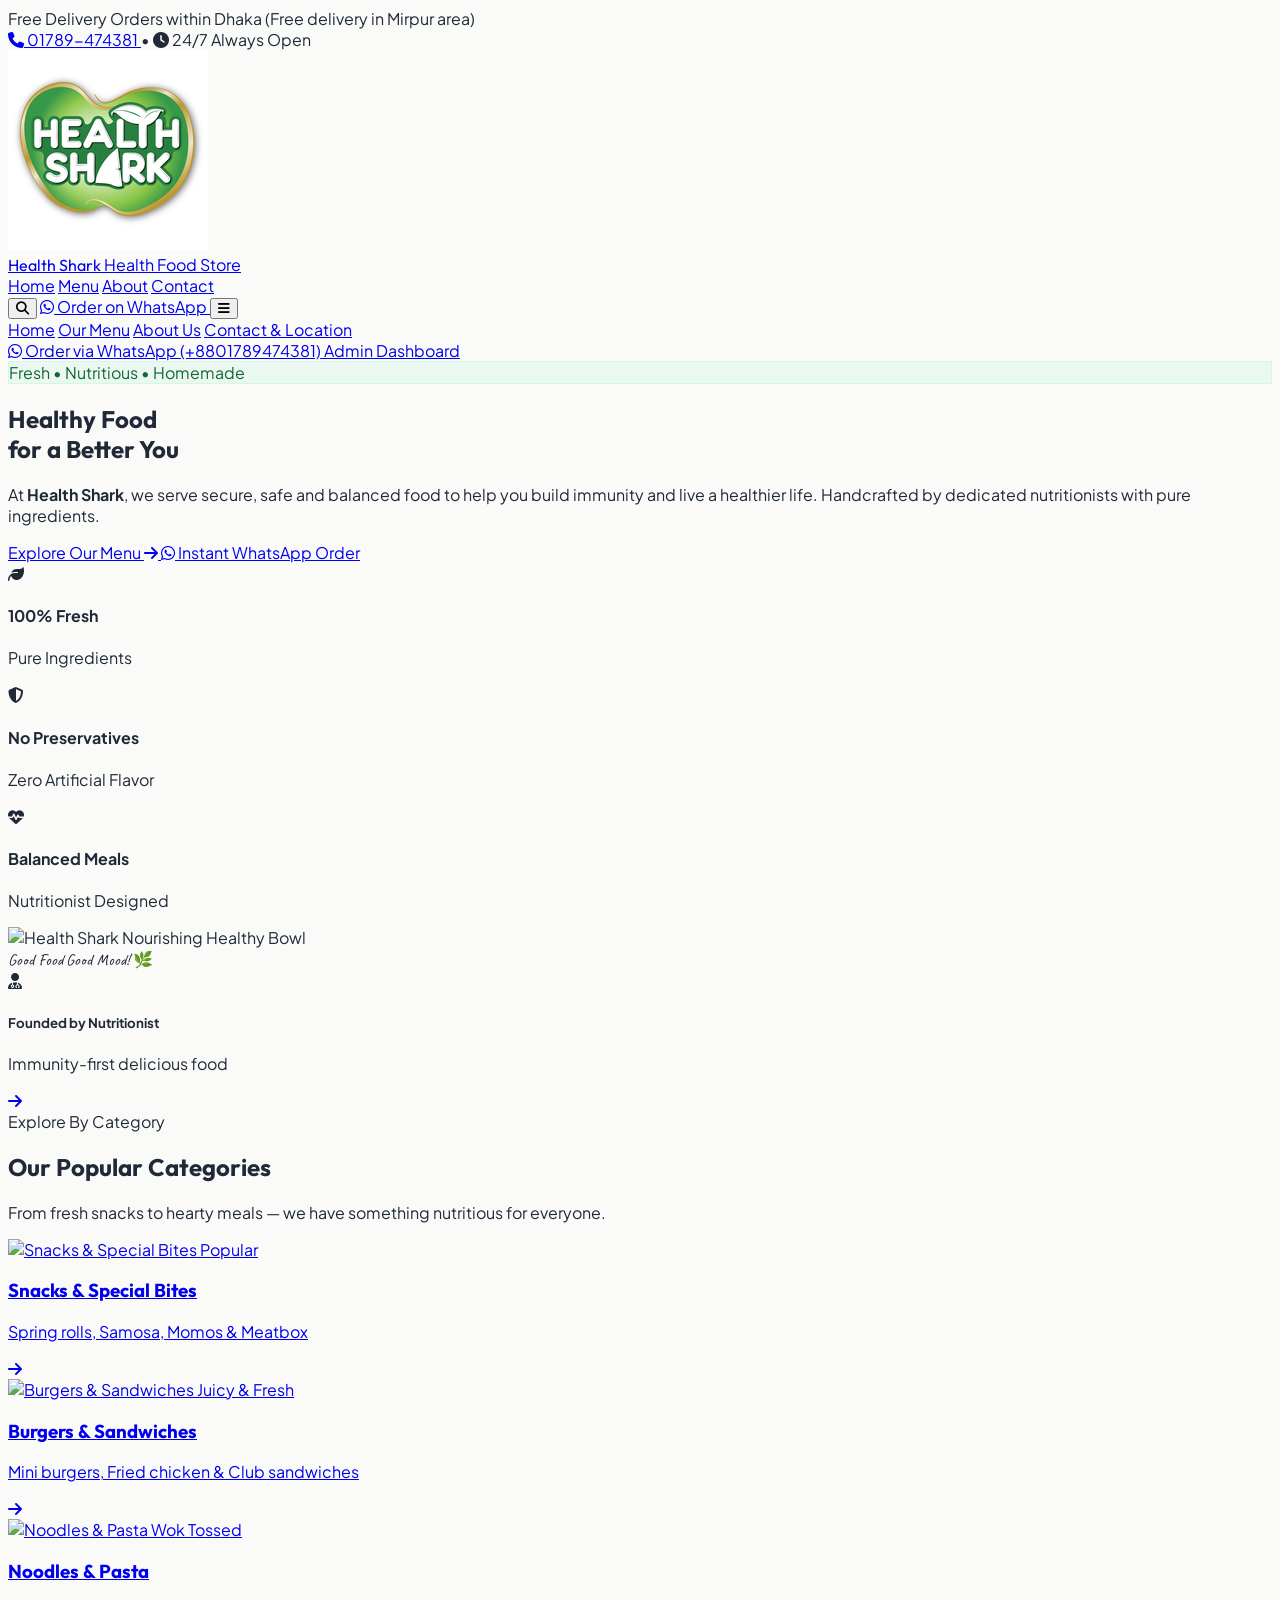
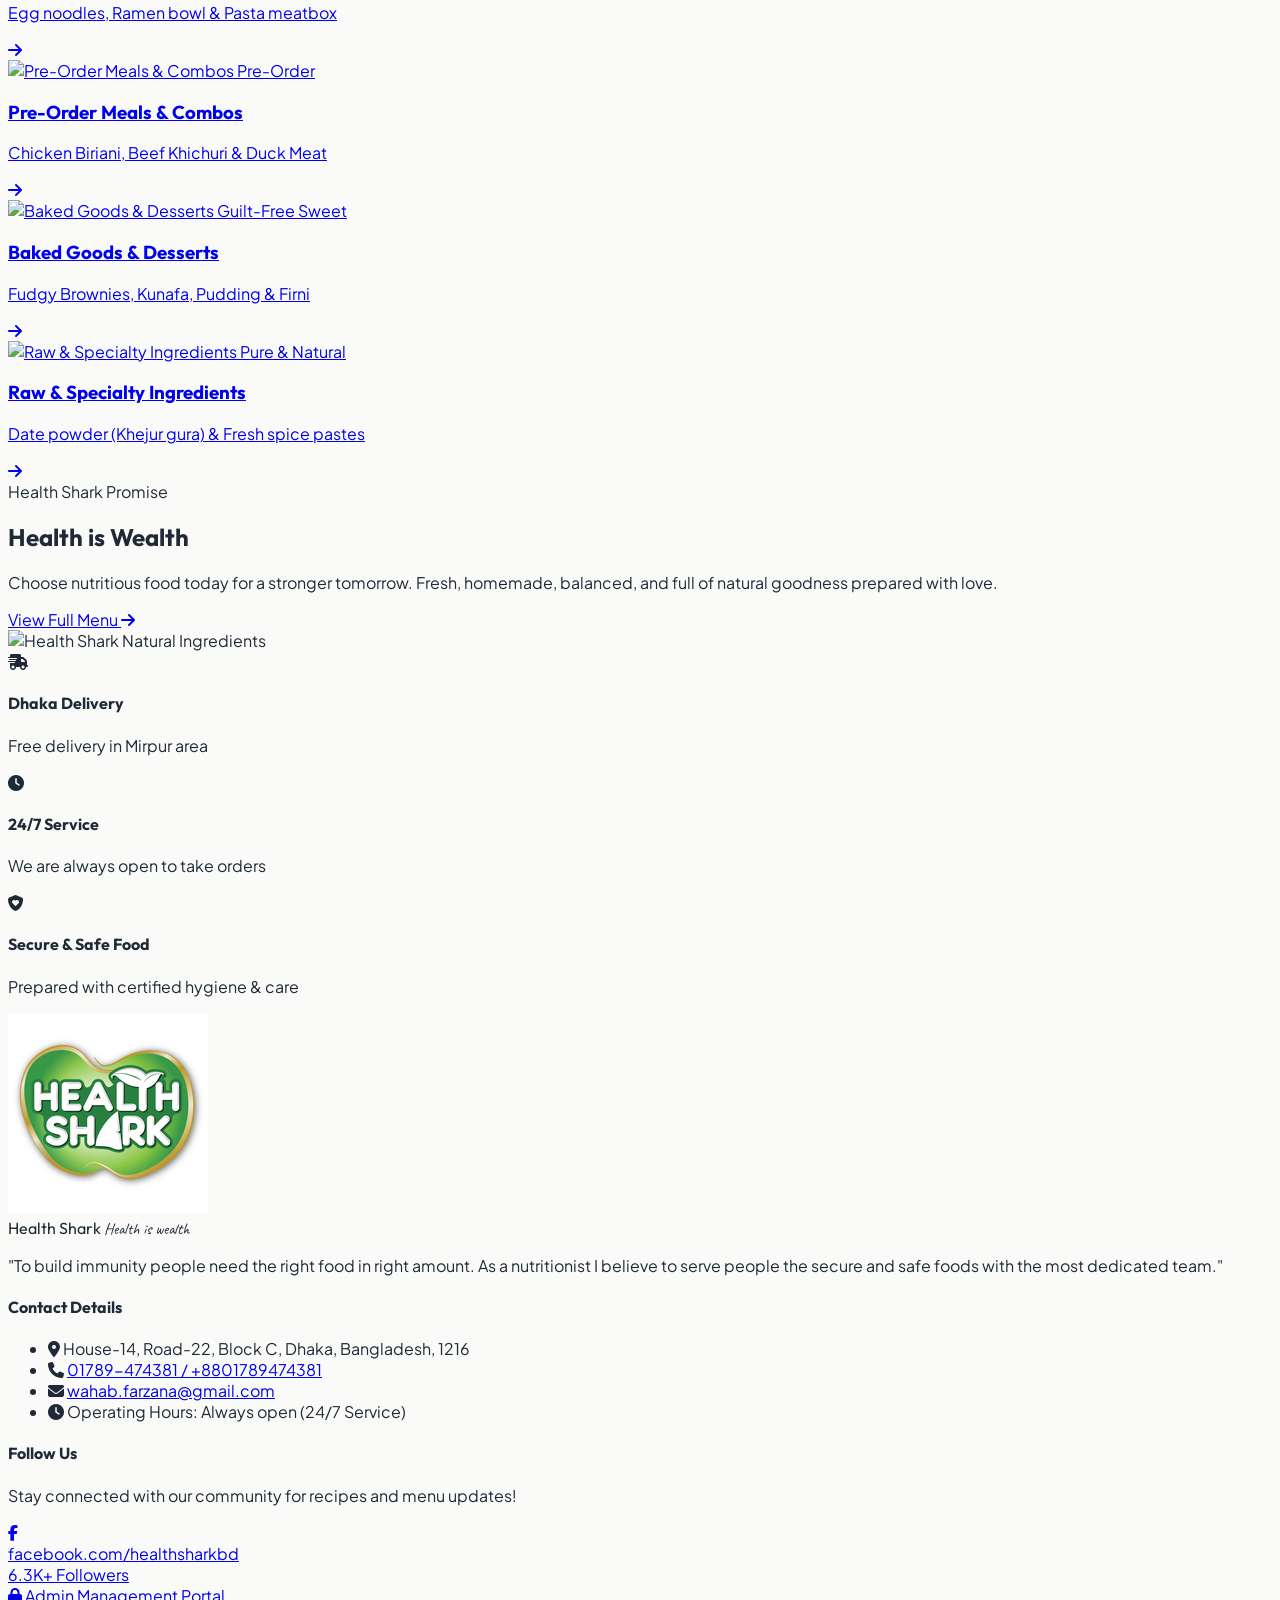
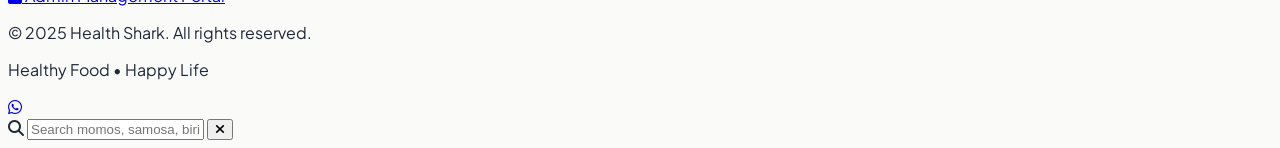
==== index.html @ 81b5ce0b "feat: complete Health Shark web application matching UI mockup and business rules - Home Page (index" ====
<!DOCTYPE html>
<html lang="en">
<head>
  <meta charset="UTF-8" />
  <meta name="viewport" content="width=device-width, initial-scale=1.0" />
  <title>Health Shark - Healthy Food for a Better You | Dhaka, Bangladesh</title>
  <meta name="description" content="Health Shark: Fresh, safe and balanced food in Dhaka, founded by a nutritionist. Homemade meals, healthy snacks, desserts and pre-orders with free delivery in Mirpur." />
  <link rel="icon" type="image/x-icon" href="favicon.ico" />
  
  <!-- Tailwind CSS CDN -->
  <script src="https://cdn.tailwindcss.com"></script>
  <script>
    tailwind.config = {
      theme: {
        extend: {
          colors: {
            brand: {
              50: '#f0fdf4',
              100: '#dcfce7',
              200: '#bbf7d0',
              300: '#86efac',
              400: '#4ade80',
              500: '#22c55e',
              600: '#16a34a',
              700: '#15803d',
              800: '#166534',
              900: '#14532d',
              950: '#0c361e',
            }
          },
          fontFamily: {
            sans: ['"Plus Jakarta Sans"', 'sans-serif'],
            heading: ['"Outfit"', 'sans-serif'],
            handwriting: ['"Caveat"', 'cursive'],
          }
        }
      }
    }
  </script>

  <!-- Font Awesome 6 Icons -->
  <link rel="stylesheet" href="https://cdnjs.cloudflare.com/ajax/libs/font-awesome/6.5.1/css/all.min.css" />
  <!-- Custom Stylesheet -->
  <link rel="stylesheet" href="assets/css/style.css" />
</head>
<body class="bg-[#fafbf9] text-gray-800 antialiased flex flex-col min-h-screen">

  <!-- ==================== TOP ANNOUNCEMENT BAR ==================== -->
  <div class="bg-brand-900 text-brand-100 text-xs py-2 px-4 text-center font-medium">
    <div class="max-w-7xl mx-auto flex items-center justify-between flex-wrap gap-2">
      <div class="flex items-center gap-2 mx-auto sm:mx-0">
        <span class="bg-brand-700 text-white text-[10px] font-bold px-2 py-0.5 rounded-full uppercase tracking-wider">Free Delivery</span>
        <span>Orders within Dhaka (Free delivery in Mirpur area)</span>
      </div>
      <div class="hidden sm:flex items-center gap-4 text-brand-200">
        <a href="tel:+8801789474381" class="hover:text-white transition-colors flex items-center gap-1.5">
          <i class="fa-solid fa-phone text-[11px]"></i> 01789-474381
        </a>
        <span>•</span>
        <span class="flex items-center gap-1.5"><i class="fa-solid fa-clock text-[11px]"></i> 24/7 Always Open</span>
      </div>
    </div>
  </div>

  <!-- ==================== MAIN NAVBAR ==================== -->
  <header class="sticky top-0 z-40 bg-white/95 backdrop-blur-md border-b border-gray-100 shadow-sm transition-all">
    <div class="max-w-7xl mx-auto px-4 sm:px-6 lg:px-8">
      <div class="flex items-center justify-between h-20">
        <!-- Logo -->
        <a href="index.html" class="flex items-center gap-3 group">
          <img src="assets/images/logo.png" alt="Health Shark Logo" class="h-12 w-auto object-contain transition-transform group-hover:scale-105" />
          <div class="hidden sm:block">
            <span class="font-heading font-extrabold text-xl text-brand-900 tracking-tight block leading-tight">Health Shark</span>
            <span class="text-[11px] font-semibold text-brand-700 tracking-wide block uppercase">Health Food Store</span>
          </div>
        </a>

        <!-- Desktop Navigation Links -->
        <nav class="hidden md:flex items-center space-x-8 font-semibold text-sm">
          <a href="index.html" class="text-brand-800 border-b-2 border-brand-700 pb-1">Home</a>
          <a href="menu.html" class="text-gray-600 hover:text-brand-800 transition-colors">Menu</a>
          <a href="about.html" class="text-gray-600 hover:text-brand-800 transition-colors">About</a>
          <a href="contact.html" class="text-gray-600 hover:text-brand-800 transition-colors">Contact</a>
        </nav>

        <!-- Right Action Icons & Buttons -->
        <div class="flex items-center space-x-3">
          <!-- Search Button -->
          <button 
            type="button" 
            data-open-search 
            class="p-2.5 rounded-full text-gray-600 hover:text-brand-800 hover:bg-emerald-50 transition-colors"
            title="Search dishes"
          >
            <i class="fa-solid fa-magnifying-glass text-lg"></i>
          </button>

          <!-- WhatsApp Direct Order CTA -->
          <a 
            href="https://wa.me/8801789474381?text=Hello%20Health%20Shark!%20I%20would%20like%20to%20order%20healthy%20food." 
            target="_blank" 
            rel="noopener"
            class="hidden sm:inline-flex items-center gap-2 px-4 py-2.5 rounded-full bg-brand-700 hover:bg-brand-800 text-white text-xs font-bold shadow-md shadow-brand-700/20 active:scale-95 transition-all"
          >
            <i class="fa-brands fa-whatsapp text-sm"></i>
            <span>Order on WhatsApp</span>
          </a>

          <!-- Mobile Menu Hamburger -->
          <button 
            type="button" 
            id="mobile-menu-btn" 
            class="md:hidden p-2 rounded-lg text-gray-700 hover:text-brand-800 hover:bg-gray-100 transition-colors"
            aria-label="Toggle Navigation Menu"
          >
            <i class="fa-solid fa-bars text-xl"></i>
          </button>
        </div>
      </div>
    </div>

    <!-- Mobile Drawer Menu -->
    <div id="mobile-menu" class="hidden md:hidden border-t border-gray-100 bg-white px-4 pt-3 pb-6 space-y-3 shadow-lg">
      <a href="index.html" class="block py-2 text-brand-800 font-bold border-l-4 border-brand-700 pl-3">Home</a>
      <a href="menu.html" class="block py-2 text-gray-600 font-medium hover:text-brand-800 pl-3">Our Menu</a>
      <a href="about.html" class="block py-2 text-gray-600 font-medium hover:text-brand-800 pl-3">About Us</a>
      <a href="contact.html" class="block py-2 text-gray-600 font-medium hover:text-brand-800 pl-3">Contact & Location</a>
      <div class="pt-3 border-t border-gray-100 flex flex-col gap-2">
        <a 
          href="https://wa.me/8801789474381" 
          target="_blank" 
          rel="noopener" 
          class="w-full text-center py-2.5 bg-brand-700 text-white rounded-xl font-bold text-sm flex items-center justify-center gap-2"
        >
          <i class="fa-brands fa-whatsapp text-base"></i> Order via WhatsApp (+8801789474381)
        </a>
        <a href="admin.html" class="w-full text-center py-2 text-gray-500 hover:text-gray-800 text-xs">Admin Dashboard</a>
      </div>
    </div>
  </header>

  <!-- ==================== HERO SECTION ==================== -->
  <section class="relative overflow-hidden pt-8 pb-16 lg:pt-16 lg:pb-24 bg-gradient-to-b from-brand-50/50 via-white to-[#fafbf9]">
    <div class="max-w-7xl mx-auto px-4 sm:px-6 lg:px-8">
      <div class="grid grid-cols-1 lg:grid-cols-12 gap-12 items-center">
        
        <!-- Left Hero Content -->
        <div class="lg:col-span-7 space-y-6 text-center lg:text-left">
          <!-- Tag Pill -->
          <div class="inline-flex items-center gap-2 px-3.5 py-1.5 rounded-full hero-pill text-xs font-bold tracking-wide">
            <span>Fresh</span>
            <span>•</span>
            <span>Nutritious</span>
            <span>•</span>
            <span>Homemade</span>
          </div>

          <!-- Main Headline -->
          <h1 class="font-heading text-4xl sm:text-5xl lg:text-6xl font-extrabold text-brand-950 tracking-tight leading-[1.15]">
            Healthy Food <br class="hidden sm:inline" />
            <span class="text-brand-700">for a Better You</span>
          </h1>

          <!-- Subtitle / Vision -->
          <p class="text-base sm:text-lg text-gray-600 max-w-xl mx-auto lg:mx-0 leading-relaxed font-normal">
            At <strong class="text-brand-900 font-semibold">Health Shark</strong>, we serve secure, safe and balanced food to help you build immunity and live a healthier life. Handcrafted by dedicated nutritionists with pure ingredients.
          </p>

          <!-- CTA Buttons -->
          <div class="flex flex-col sm:flex-row items-center justify-center lg:justify-start gap-4 pt-2">
            <a 
              href="menu.html" 
              class="w-full sm:w-auto inline-flex items-center justify-center gap-2.5 px-8 py-4 rounded-full bg-brand-800 hover:bg-brand-900 active:scale-95 text-white font-bold text-base shadow-lg shadow-brand-900/25 transition-all duration-200"
            >
              <span>Explore Our Menu</span>
              <i class="fa-solid fa-arrow-right text-sm"></i>
            </a>

            <a 
              href="https://wa.me/8801789474381?text=Hello%20Health%20Shark!%20I%20would%20like%20to%20place%20an%20order." 
              target="_blank"
              rel="noopener"
              class="w-full sm:w-auto inline-flex items-center justify-center gap-2 px-6 py-4 rounded-full bg-white hover:bg-emerald-50 text-brand-800 font-bold text-base border border-brand-200 shadow-sm transition-all"
            >
              <i class="fa-brands fa-whatsapp text-emerald-600 text-lg"></i>
              <span>Instant WhatsApp Order</span>
            </a>
          </div>

          <!-- Trust Feature Badges (3 items) -->
          <div class="pt-6 grid grid-cols-1 sm:grid-cols-3 gap-4 border-t border-gray-100 text-left">
            <div class="flex items-center gap-3 p-3 rounded-xl bg-white/80 border border-gray-100 shadow-sm">
              <div class="w-10 h-10 rounded-full bg-emerald-100 text-brand-700 flex items-center justify-center shrink-0">
                <i class="fa-solid fa-leaf text-base"></i>
              </div>
              <div>
                <h4 class="font-bold text-xs text-gray-900">100% Fresh</h4>
                <p class="text-[11px] text-gray-500">Pure Ingredients</p>
              </div>
            </div>

            <div class="flex items-center gap-3 p-3 rounded-xl bg-white/80 border border-gray-100 shadow-sm">
              <div class="w-10 h-10 rounded-full bg-emerald-100 text-brand-700 flex items-center justify-center shrink-0">
                <i class="fa-solid fa-shield-halved text-base"></i>
              </div>
              <div>
                <h4 class="font-bold text-xs text-gray-900">No Preservatives</h4>
                <p class="text-[11px] text-gray-500">Zero Artificial Flavor</p>
              </div>
            </div>

            <div class="flex items-center gap-3 p-3 rounded-xl bg-white/80 border border-gray-100 shadow-sm">
              <div class="w-10 h-10 rounded-full bg-emerald-100 text-brand-700 flex items-center justify-center shrink-0">
                <i class="fa-solid fa-heart-pulse text-base"></i>
              </div>
              <div>
                <h4 class="font-bold text-xs text-gray-900">Balanced Meals</h4>
                <p class="text-[11px] text-gray-500">Nutritionist Designed</p>
              </div>
            </div>
          </div>
        </div>

        <!-- Right Hero Visual Showcase -->
        <div class="lg:col-span-5 relative flex justify-center">
          <div class="relative w-full max-w-md lg:max-w-none">
            <!-- Decorative Back Glow -->
            <div class="absolute -inset-4 bg-gradient-to-tr from-brand-200/50 to-emerald-300/30 rounded-full blur-2xl -z-10 transform scale-90"></div>

            <!-- Big Bowl Photo -->
            <div class="relative rounded-3xl overflow-hidden shadow-2xl border-4 border-white">
              <img 
                src="https://images.unsplash.com/photo-1546069901-ba9599a7e63c?auto=format&fit=crop&w=900&q=85" 
                alt="Health Shark Nourishing Healthy Bowl" 
                class="w-full h-[420px] object-cover hover:scale-105 transition-transform duration-700"
              />

              <!-- Handwritten Overlay Note matching Mockup -->
              <div class="absolute top-5 right-5 bg-white/95 backdrop-blur-md px-4 py-2 rounded-2xl shadow-lg border border-emerald-100 rotate-3">
                <span class="font-handwriting text-2xl text-emerald-800 font-bold block leading-tight">Good Food</span>
                <span class="font-handwriting text-2xl text-brand-600 font-bold block leading-tight -mt-1">Good Mood! 🌿</span>
              </div>

              <!-- Floating Bottom Badge -->
              <div class="absolute bottom-5 left-5 right-5 bg-brand-950/85 backdrop-blur-md p-4 rounded-2xl text-white shadow-xl flex items-center justify-between">
                <div class="flex items-center gap-3">
                  <div class="w-10 h-10 rounded-xl bg-brand-700 flex items-center justify-center text-white">
                    <i class="fa-solid fa-user-doctor text-lg"></i>
                  </div>
                  <div>
                    <h5 class="font-bold text-sm leading-snug">Founded by Nutritionist</h5>
                    <p class="text-xs text-brand-200">Immunity-first delicious food</p>
                  </div>
                </div>
                <a href="about.html" class="p-2 text-brand-200 hover:text-white transition-colors" title="Read story">
                  <i class="fa-solid fa-arrow-right"></i>
                </a>
              </div>
            </div>
          </div>
        </div>

      </div>
    </div>
  </section>

  <!-- ==================== POPULAR CATEGORIES ==================== -->
  <section class="py-16 bg-white border-y border-gray-100">
    <div class="max-w-7xl mx-auto px-4 sm:px-6 lg:px-8">
      
      <!-- Section Header -->
      <div class="text-center max-w-2xl mx-auto mb-12">
        <span class="text-xs font-bold uppercase tracking-wider text-brand-700 bg-brand-50 px-3 py-1 rounded-full">Explore By Category</span>
        <h2 class="font-heading text-3xl sm:text-4xl font-extrabold text-brand-950 mt-2">Our Popular Categories</h2>
        <p class="text-sm sm:text-base text-gray-500 mt-2">From fresh snacks to hearty meals — we have something nutritious for everyone.</p>
      </div>

      <!-- Categories Grid (6 Cards matching Mockup) -->
      <div class="grid grid-cols-1 sm:grid-cols-2 lg:grid-cols-3 gap-6">
        
        <!-- Card 1: Snacks & Special Bites -->
        <a href="menu.html?cat=snacks" class="hs-card group bg-[#fbfbf9] rounded-2xl p-4 border border-gray-100 flex flex-col justify-between overflow-hidden">
          <div class="h-48 rounded-xl overflow-hidden mb-4 bg-gray-100 relative">
            <img 
              src="https://images.unsplash.com/photo-1544025162-d76694265947?auto=format&fit=crop&w=700&q=80" 
              alt="Snacks & Special Bites" 
              class="w-full h-full object-cover group-hover:scale-105 transition-transform duration-300"
            />
            <span class="absolute top-3 left-3 bg-white/90 backdrop-blur-md px-2.5 py-0.5 rounded-md text-[11px] font-bold text-brand-900 shadow-sm">
              Popular
            </span>
          </div>
          <div class="flex items-center justify-between pt-1">
            <div>
              <h3 class="font-heading font-bold text-base text-gray-900 group-hover:text-brand-700 transition-colors">Snacks & Special Bites</h3>
              <p class="text-xs text-gray-500 mt-0.5">Spring rolls, Samosa, Momos & Meatbox</p>
            </div>
            <div class="w-10 h-10 rounded-full bg-white group-hover:bg-brand-700 text-brand-700 group-hover:text-white border border-gray-200 group-hover:border-transparent flex items-center justify-center shrink-0 transition-colors shadow-sm">
              <i class="fa-solid fa-arrow-right text-xs"></i>
            </div>
          </div>
        </a>

        <!-- Card 2: Burgers & Sandwiches -->
        <a href="menu.html?cat=burgers" class="hs-card group bg-[#fbfbf9] rounded-2xl p-4 border border-gray-100 flex flex-col justify-between overflow-hidden">
          <div class="h-48 rounded-xl overflow-hidden mb-4 bg-gray-100 relative">
            <img 
              src="https://images.unsplash.com/photo-1572802419224-296b0aeee0d9?auto=format&fit=crop&w=700&q=80" 
              alt="Burgers & Sandwiches" 
              class="w-full h-full object-cover group-hover:scale-105 transition-transform duration-300"
            />
            <span class="absolute top-3 left-3 bg-white/90 backdrop-blur-md px-2.5 py-0.5 rounded-md text-[11px] font-bold text-brand-900 shadow-sm">
              Juicy & Fresh
            </span>
          </div>
          <div class="flex items-center justify-between pt-1">
            <div>
              <h3 class="font-heading font-bold text-base text-gray-900 group-hover:text-brand-700 transition-colors">Burgers & Sandwiches</h3>
              <p class="text-xs text-gray-500 mt-0.5">Mini burgers, Fried chicken & Club sandwiches</p>
            </div>
            <div class="w-10 h-10 rounded-full bg-white group-hover:bg-brand-700 text-brand-700 group-hover:text-white border border-gray-200 group-hover:border-transparent flex items-center justify-center shrink-0 transition-colors shadow-sm">
              <i class="fa-solid fa-arrow-right text-xs"></i>
            </div>
          </div>
        </a>

        <!-- Card 3: Noodles & Pasta -->
        <a href="menu.html?cat=noodles" class="hs-card group bg-[#fbfbf9] rounded-2xl p-4 border border-gray-100 flex flex-col justify-between overflow-hidden">
          <div class="h-48 rounded-xl overflow-hidden mb-4 bg-gray-100 relative">
            <img 
              src="https://images.unsplash.com/photo-1585032226651-759b368d7246?auto=format&fit=crop&w=700&q=80" 
              alt="Noodles & Pasta" 
              class="w-full h-full object-cover group-hover:scale-105 transition-transform duration-300"
            />
            <span class="absolute top-3 left-3 bg-white/90 backdrop-blur-md px-2.5 py-0.5 rounded-md text-[11px] font-bold text-brand-900 shadow-sm">
              Wok Tossed
            </span>
          </div>
          <div class="flex items-center justify-between pt-1">
            <div>
              <h3 class="font-heading font-bold text-base text-gray-900 group-hover:text-brand-700 transition-colors">Noodles & Pasta</h3>
              <p class="text-xs text-gray-500 mt-0.5">Egg noodles, Ramen bowl & Pasta meatbox</p>
            </div>
            <div class="w-10 h-10 rounded-full bg-white group-hover:bg-brand-700 text-brand-700 group-hover:text-white border border-gray-200 group-hover:border-transparent flex items-center justify-center shrink-0 transition-colors shadow-sm">
              <i class="fa-solid fa-arrow-right text-xs"></i>
            </div>
          </div>
        </a>

        <!-- Card 4: Pre-Order Meals & Combos -->
        <a href="menu.html?cat=meals" class="hs-card group bg-[#fbfbf9] rounded-2xl p-4 border border-gray-100 flex flex-col justify-between overflow-hidden">
          <div class="h-48 rounded-xl overflow-hidden mb-4 bg-gray-100 relative">
            <img 
              src="https://images.unsplash.com/photo-1563379091339-03b21ab4a4f8?auto=format&fit=crop&w=700&q=80" 
              alt="Pre-Order Meals & Combos" 
              class="w-full h-full object-cover group-hover:scale-105 transition-transform duration-300"
            />
            <span class="absolute top-3 left-3 bg-amber-500 text-white px-2.5 py-0.5 rounded-md text-[11px] font-bold shadow-sm">
              Pre-Order
            </span>
          </div>
          <div class="flex items-center justify-between pt-1">
            <div>
              <h3 class="font-heading font-bold text-base text-gray-900 group-hover:text-brand-700 transition-colors">Pre-Order Meals & Combos</h3>
              <p class="text-xs text-gray-500 mt-0.5">Chicken Biriani, Beef Khichuri & Duck Meat</p>
            </div>
            <div class="w-10 h-10 rounded-full bg-white group-hover:bg-brand-700 text-brand-700 group-hover:text-white border border-gray-200 group-hover:border-transparent flex items-center justify-center shrink-0 transition-colors shadow-sm">
              <i class="fa-solid fa-arrow-right text-xs"></i>
            </div>
          </div>
        </a>

        <!-- Card 5: Baked Goods & Desserts -->
        <a href="menu.html?cat=desserts" class="hs-card group bg-[#fbfbf9] rounded-2xl p-4 border border-gray-100 flex flex-col justify-between overflow-hidden">
          <div class="h-48 rounded-xl overflow-hidden mb-4 bg-gray-100 relative">
            <img 
              src="https://images.unsplash.com/photo-1606313564200-e75d5e30476c?auto=format&fit=crop&w=700&q=80" 
              alt="Baked Goods & Desserts" 
              class="w-full h-full object-cover group-hover:scale-105 transition-transform duration-300"
            />
            <span class="absolute top-3 left-3 bg-white/90 backdrop-blur-md px-2.5 py-0.5 rounded-md text-[11px] font-bold text-brand-900 shadow-sm">
              Guilt-Free Sweet
            </span>
          </div>
          <div class="flex items-center justify-between pt-1">
            <div>
              <h3 class="font-heading font-bold text-base text-gray-900 group-hover:text-brand-700 transition-colors">Baked Goods & Desserts</h3>
              <p class="text-xs text-gray-500 mt-0.5">Fudgy Brownies, Kunafa, Pudding & Firni</p>
            </div>
            <div class="w-10 h-10 rounded-full bg-white group-hover:bg-brand-700 text-brand-700 group-hover:text-white border border-gray-200 group-hover:border-transparent flex items-center justify-center shrink-0 transition-colors shadow-sm">
              <i class="fa-solid fa-arrow-right text-xs"></i>
            </div>
          </div>
        </a>

        <!-- Card 6: Raw & Specialty Ingredients -->
        <a href="menu.html?cat=ingredients" class="hs-card group bg-[#fbfbf9] rounded-2xl p-4 border border-gray-100 flex flex-col justify-between overflow-hidden">
          <div class="h-48 rounded-xl overflow-hidden mb-4 bg-gray-100 relative">
            <img 
              src="https://images.unsplash.com/photo-1559181567-c3190ca9959b?auto=format&fit=crop&w=700&q=80" 
              alt="Raw & Specialty Ingredients" 
              class="w-full h-full object-cover group-hover:scale-105 transition-transform duration-300"
            />
            <span class="absolute top-3 left-3 bg-white/90 backdrop-blur-md px-2.5 py-0.5 rounded-md text-[11px] font-bold text-brand-900 shadow-sm">
              Pure & Natural
            </span>
          </div>
          <div class="flex items-center justify-between pt-1">
            <div>
              <h3 class="font-heading font-bold text-base text-gray-900 group-hover:text-brand-700 transition-colors">Raw & Specialty Ingredients</h3>
              <p class="text-xs text-gray-500 mt-0.5">Date powder (Khejur gura) & Fresh spice pastes</p>
            </div>
            <div class="w-10 h-10 rounded-full bg-white group-hover:bg-brand-700 text-brand-700 group-hover:text-white border border-gray-200 group-hover:border-transparent flex items-center justify-center shrink-0 transition-colors shadow-sm">
              <i class="fa-solid fa-arrow-right text-xs"></i>
            </div>
          </div>
        </a>

      </div>
    </div>
  </section>

  <!-- ==================== FEATURE BANNER: HEALTH IS WEALTH ==================== -->
  <section class="py-12 bg-[#fafbf9]">
    <div class="max-w-7xl mx-auto px-4 sm:px-6 lg:px-8">
      <div class="rounded-3xl bg-brand-900 text-white overflow-hidden shadow-xl relative">
        <div class="grid grid-cols-1 lg:grid-cols-12 items-center">
          
          <!-- Banner Copy -->
          <div class="p-8 sm:p-12 lg:col-span-7 space-y-4">
            <span class="inline-block px-3 py-1 rounded-full bg-brand-800 text-brand-200 text-xs font-bold uppercase tracking-wider">
              Health Shark Promise
            </span>
            <h2 class="font-heading text-3xl sm:text-4xl lg:text-5xl font-extrabold text-white tracking-tight">
              Health is Wealth
            </h2>
            <p class="text-brand-100 text-base sm:text-lg max-w-xl font-light leading-relaxed">
              Choose nutritious food today for a stronger tomorrow. Fresh, homemade, balanced, and full of natural goodness prepared with love.
            </p>
            <div class="pt-2">
              <a 
                href="menu.html" 
                class="inline-flex items-center gap-2.5 px-6 py-3.5 rounded-full bg-white text-brand-900 hover:bg-brand-50 active:scale-95 font-bold text-sm shadow-md transition-all"
              >
                <span>View Full Menu</span>
                <i class="fa-solid fa-arrow-right text-xs"></i>
              </a>
            </div>
          </div>

          <!-- Banner Image (Dates, Spices & Jars) -->
          <div class="lg:col-span-5 h-64 lg:h-full relative min-h-[260px]">
            <img 
              src="https://images.unsplash.com/photo-1596040033229-a9821ebd058d?auto=format&fit=crop&w=800&q=80" 
              alt="Health Shark Natural Ingredients" 
              class="w-full h-full object-cover object-center"
            />
            <div class="absolute inset-0 bg-gradient-to-t lg:bg-gradient-to-r from-brand-900 via-transparent to-transparent"></div>
          </div>

        </div>
      </div>
    </div>
  </section>

  <!-- ==================== TRUST BADGES BAR ==================== -->
  <section class="py-8 bg-white border-y border-gray-100">
    <div class="max-w-7xl mx-auto px-4 sm:px-6 lg:px-8">
      <div class="grid grid-cols-1 md:grid-cols-3 gap-6">
        
        <!-- Trust 1: Dhaka Delivery -->
        <div class="flex items-center gap-4 p-5 rounded-2xl bg-brand-50/50 border border-brand-100/60">
          <div class="w-12 h-12 rounded-xl bg-brand-700 text-white flex items-center justify-center shrink-0 text-xl shadow-sm">
            <i class="fa-solid fa-truck-fast"></i>
          </div>
          <div>
            <h4 class="font-heading font-bold text-gray-900 text-base">Dhaka Delivery</h4>
            <p class="text-xs text-gray-600 mt-0.5">Free delivery in Mirpur area</p>
          </div>
        </div>

        <!-- Trust 2: 24/7 Service -->
        <div class="flex items-center gap-4 p-5 rounded-2xl bg-brand-50/50 border border-brand-100/60">
          <div class="w-12 h-12 rounded-xl bg-brand-700 text-white flex items-center justify-center shrink-0 text-xl shadow-sm">
            <i class="fa-solid fa-clock"></i>
          </div>
          <div>
            <h4 class="font-heading font-bold text-gray-900 text-base">24/7 Service</h4>
            <p class="text-xs text-gray-600 mt-0.5">We are always open to take orders</p>
          </div>
        </div>

        <!-- Trust 3: Secure & Safe Food -->
        <div class="flex items-center gap-4 p-5 rounded-2xl bg-brand-50/50 border border-brand-100/60">
          <div class="w-12 h-12 rounded-xl bg-brand-700 text-white flex items-center justify-center shrink-0 text-xl shadow-sm">
            <i class="fa-solid fa-shield-heart"></i>
          </div>
          <div>
            <h4 class="font-heading font-bold text-gray-900 text-base">Secure & Safe Food</h4>
            <p class="text-xs text-gray-600 mt-0.5">Prepared with certified hygiene & care</p>
          </div>
        </div>

      </div>
    </div>
  </section>

  <!-- ==================== FOOTER ==================== -->
  <footer class="bg-brand-950 text-white mt-auto pt-14 pb-8 border-t border-brand-900">
    <div class="max-w-7xl mx-auto px-4 sm:px-6 lg:px-8">
      
      <!-- Top Footer Grid -->
      <div class="grid grid-cols-1 md:grid-cols-12 gap-10 pb-12 border-b border-brand-900/80">
        
        <!-- Brand & Motto -->
        <div class="md:col-span-4 space-y-3">
          <div class="flex items-center gap-3">
            <img src="assets/images/logo.png" alt="Health Shark Logo" class="h-14 w-auto object-contain brightness-110" />
            <div>
              <span class="font-heading font-extrabold text-2xl text-white block">Health Shark</span>
              <span class="font-handwriting text-xl text-emerald-400 block -mt-1">Health is wealth</span>
            </div>
          </div>
          <p class="text-xs text-brand-200/90 leading-relaxed max-w-sm pt-2">
            "To build immunity people need the right food in right amount. As a nutritionist I believe to serve people the secure and safe foods with the most dedicated team."
          </p>
        </div>

        <!-- Contact Info -->
        <div class="md:col-span-5 space-y-3 text-sm">
          <h4 class="font-heading font-bold text-white text-base tracking-wide">Contact Details</h4>
          <ul class="space-y-2.5 text-xs text-brand-200">
            <li class="flex items-start gap-2.5">
              <i class="fa-solid fa-location-dot text-emerald-400 mt-0.5 text-sm shrink-0"></i>
              <span>House-14, Road-22, Block C, Dhaka, Bangladesh, 1216</span>
            </li>
            <li class="flex items-center gap-2.5">
              <i class="fa-solid fa-phone text-emerald-400 text-sm shrink-0"></i>
              <a href="tel:+8801789474381" class="hover:text-white transition-colors">01789-474381 / +8801789474381</a>
            </li>
            <li class="flex items-center gap-2.5">
              <i class="fa-solid fa-envelope text-emerald-400 text-sm shrink-0"></i>
              <a href="mailto:wahab.farzana@gmail.com" class="hover:text-white transition-colors">wahab.farzana@gmail.com</a>
            </li>
            <li class="flex items-center gap-2.5">
              <i class="fa-solid fa-clock text-emerald-400 text-sm shrink-0"></i>
              <span>Operating Hours: Always open (24/7 Service)</span>
            </li>
          </ul>
        </div>

        <!-- Social Links & Followers -->
        <div class="md:col-span-3 space-y-3">
          <h4 class="font-heading font-bold text-white text-base tracking-wide">Follow Us</h4>
          <p class="text-xs text-brand-200">Stay connected with our community for recipes and menu updates!</p>
          <a 
            href="https://www.facebook.com/healthsharkbd" 
            target="_blank" 
            rel="noopener noreferrer" 
            class="inline-flex items-center gap-3 p-3 rounded-xl bg-brand-900 hover:bg-brand-800 border border-brand-800 text-white transition-all group"
          >
            <div class="w-9 h-9 rounded-lg bg-blue-600 flex items-center justify-center text-white text-lg group-hover:scale-105 transition-transform">
              <i class="fa-brands fa-facebook-f"></i>
            </div>
            <div>
              <div class="text-xs font-bold leading-tight">facebook.com/healthsharkbd</div>
              <div class="text-[11px] text-emerald-300 font-semibold">6.3K+ Followers</div>
            </div>
          </a>

          <div class="pt-2">
            <a href="admin.html" class="inline-flex items-center gap-1.5 text-xs text-brand-300/80 hover:text-white transition-colors">
              <i class="fa-solid fa-lock text-[10px]"></i> Admin Management Portal
            </a>
          </div>
        </div>

      </div>

      <!-- Bottom Copyright Row -->
      <div class="pt-6 flex flex-col sm:flex-row items-center justify-between text-xs text-brand-300/80 gap-3">
        <p>© 2025 Health Shark. All rights reserved.</p>
        <p class="font-medium text-emerald-400">Healthy Food • Happy Life</p>
      </div>

    </div>
  </footer>

  <!-- ==================== FLOATING WHATSAPP BUTTON ==================== -->
  <a 
    href="https://wa.me/8801789474381?text=Hello%20Health%20Shark!%20I%20would%20like%20to%20order%20food." 
    target="_blank" 
    rel="noopener" 
    class="fixed bottom-6 right-6 z-40 w-14 h-14 rounded-full bg-emerald-600 hover:bg-emerald-700 text-white flex items-center justify-center shadow-2xl whatsapp-pulse active:scale-95 transition-transform"
    title="Chat and order on WhatsApp"
  >
    <i class="fa-brands fa-whatsapp text-3xl"></i>
  </a>

  <!-- ==================== GLOBAL SEARCH MODAL ==================== -->
  <div id="search-modal" class="hidden fixed inset-0 z-50 bg-black/60 backdrop-blur-sm items-start justify-center pt-16 px-4">
    <div class="bg-white w-full max-w-xl rounded-2xl shadow-2xl overflow-hidden border border-gray-100 animate-in fade-in zoom-in-95 duration-200">
      
      <!-- Search Input Header -->
      <div class="p-4 border-b border-gray-100 flex items-center gap-3">
        <i class="fa-solid fa-magnifying-glass text-gray-400 text-lg"></i>
        <input 
          type="text" 
          id="global-search-input" 
          placeholder="Search momos, samosa, biriani, brownies, noodles..." 
          class="w-full text-base font-medium text-gray-800 outline-none bg-transparent"
        />
        <button id="search-close-btn" class="p-2 text-gray-400 hover:text-gray-700 rounded-lg">
          <i class="fa-solid fa-xmark text-lg"></i>
        </button>
      </div>

      <!-- Live Search Results Container -->
      <div id="global-search-results" class="p-4 max-h-96 overflow-y-auto">
        <!-- Rendered dynamically -->
      </div>
      
    </div>
  </div>

  <!-- Firebase & App Scripts -->
  <script src="https://www.gstatic.com/firebasejs/10.8.0/firebase-app-compat.js"></script>
  <script src="https://www.gstatic.com/firebasejs/10.8.0/firebase-firestore-compat.js"></script>
  <script src="https://www.gstatic.com/firebasejs/10.8.0/firebase-auth-compat.js"></script>
  <script src="https://www.gstatic.com/firebasejs/10.8.0/firebase-storage-compat.js"></script>

  <script src="assets/js/seed-data.js"></script>
  <script src="assets/js/firebase-config.js"></script>
  <script src="assets/js/db.js"></script>
  <script src="assets/js/main.js"></script>
</body>
</html>
---- assets/css/style.css ----
@import url('https://fonts.googleapis.com/css2?family=Caveat:wght@600;700&family=Outfit:wght@400;500;600;700;800&family=Plus+Jakarta+Sans:ital,wght@0,300;0,400;0,500;0,600;0,700;0,800;1,400&display=swap');

:root {
  --hs-primary: #15803d;
  --hs-primary-dark: #14532d;
  --hs-primary-deep: #0c361e;
  --hs-primary-light: #22c55e;
  --hs-accent: #f59e0b;
  --hs-cream: #fbfbf9;
}

body {
  font-family: 'Plus Jakarta Sans', -apple-system, BlinkMacSystemFont, "Segoe UI", Roboto, sans-serif;
  background-color: #fafbf9;
  color: #1f2937;
  overflow-x: hidden;
  scroll-behavior: smooth;
}

h1, h2, h3, .font-heading {
  font-family: 'Outfit', 'Plus Jakarta Sans', sans-serif;
}

.font-handwriting {
  font-family: 'Caveat', cursive;
}

/* Custom Scrollbar */
::-webkit-scrollbar {
  width: 8px;
  height: 8px;
}
::-webkit-scrollbar-track {
  background: #f1f5f2;
}
::-webkit-scrollbar-thumb {
  background: #a7c4b5;
  border-radius: 4px;
}
::-webkit-scrollbar-thumb:hover {
  background: #15803d;
}

/* Floating WhatsApp Pulse Animation */
@keyframes hsPulseRing {
  0% {
    transform: scale(0.95);
    box-shadow: 0 0 0 0 rgba(34, 197, 94, 0.7);
  }
  70% {
    transform: scale(1);
    box-shadow: 0 0 0 16px rgba(34, 197, 94, 0);
  }
  100% {
    transform: scale(0.95);
    box-shadow: 0 0 0 0 rgba(34, 197, 94, 0);
  }
}

.whatsapp-pulse {
  animation: hsPulseRing 2.2s infinite cubic-bezier(0.4, 0, 0.6, 1);
}

/* Hero Badge Pill */
.hero-pill {
  background: #ebf8f1;
  color: #166534;
  border: 1px solid #d1fae5;
}

/* Card Hover Elevation */
.hs-card {
  transition: all 0.28s cubic-bezier(0.16, 1, 0.3, 1);
}
.hs-card:hover {
  transform: translateY(-4px);
  box-shadow: 0 16px 32px -8px rgba(22, 101, 52, 0.12), 0 4px 12px -2px rgba(0, 0, 0, 0.05);
}

/* Green Glow Shadow */
.shadow-green-soft {
  box-shadow: 0 10px 25px -5px rgba(21, 128, 61, 0.15), 0 8px 10px -6px rgba(21, 128, 61, 0.1);
}

/* Active Filter Pill */
.filter-pill.active {
  background-color: #14532d;
  color: #ffffff;
  box-shadow: 0 4px 12px rgba(20, 83, 45, 0.25);
}

/* Line clamp helpers */
.line-clamp-2 {
  display: -webkit-box;
  -webkit-line-clamp: 2;
  -webkit-box-orient: vertical;
  overflow: hidden;
}
.line-clamp-3 {
  display: -webkit-box;
  -webkit-line-clamp: 3;
  -webkit-box-orient: vertical;
  overflow: hidden;
}

/* Image zoom inside cards */
.img-zoom-container {
  overflow: hidden;
}
.img-zoom-container img {
  transition: transform 0.4s ease;
}
.img-zoom-container:hover img {
  transform: scale(1.06);
}
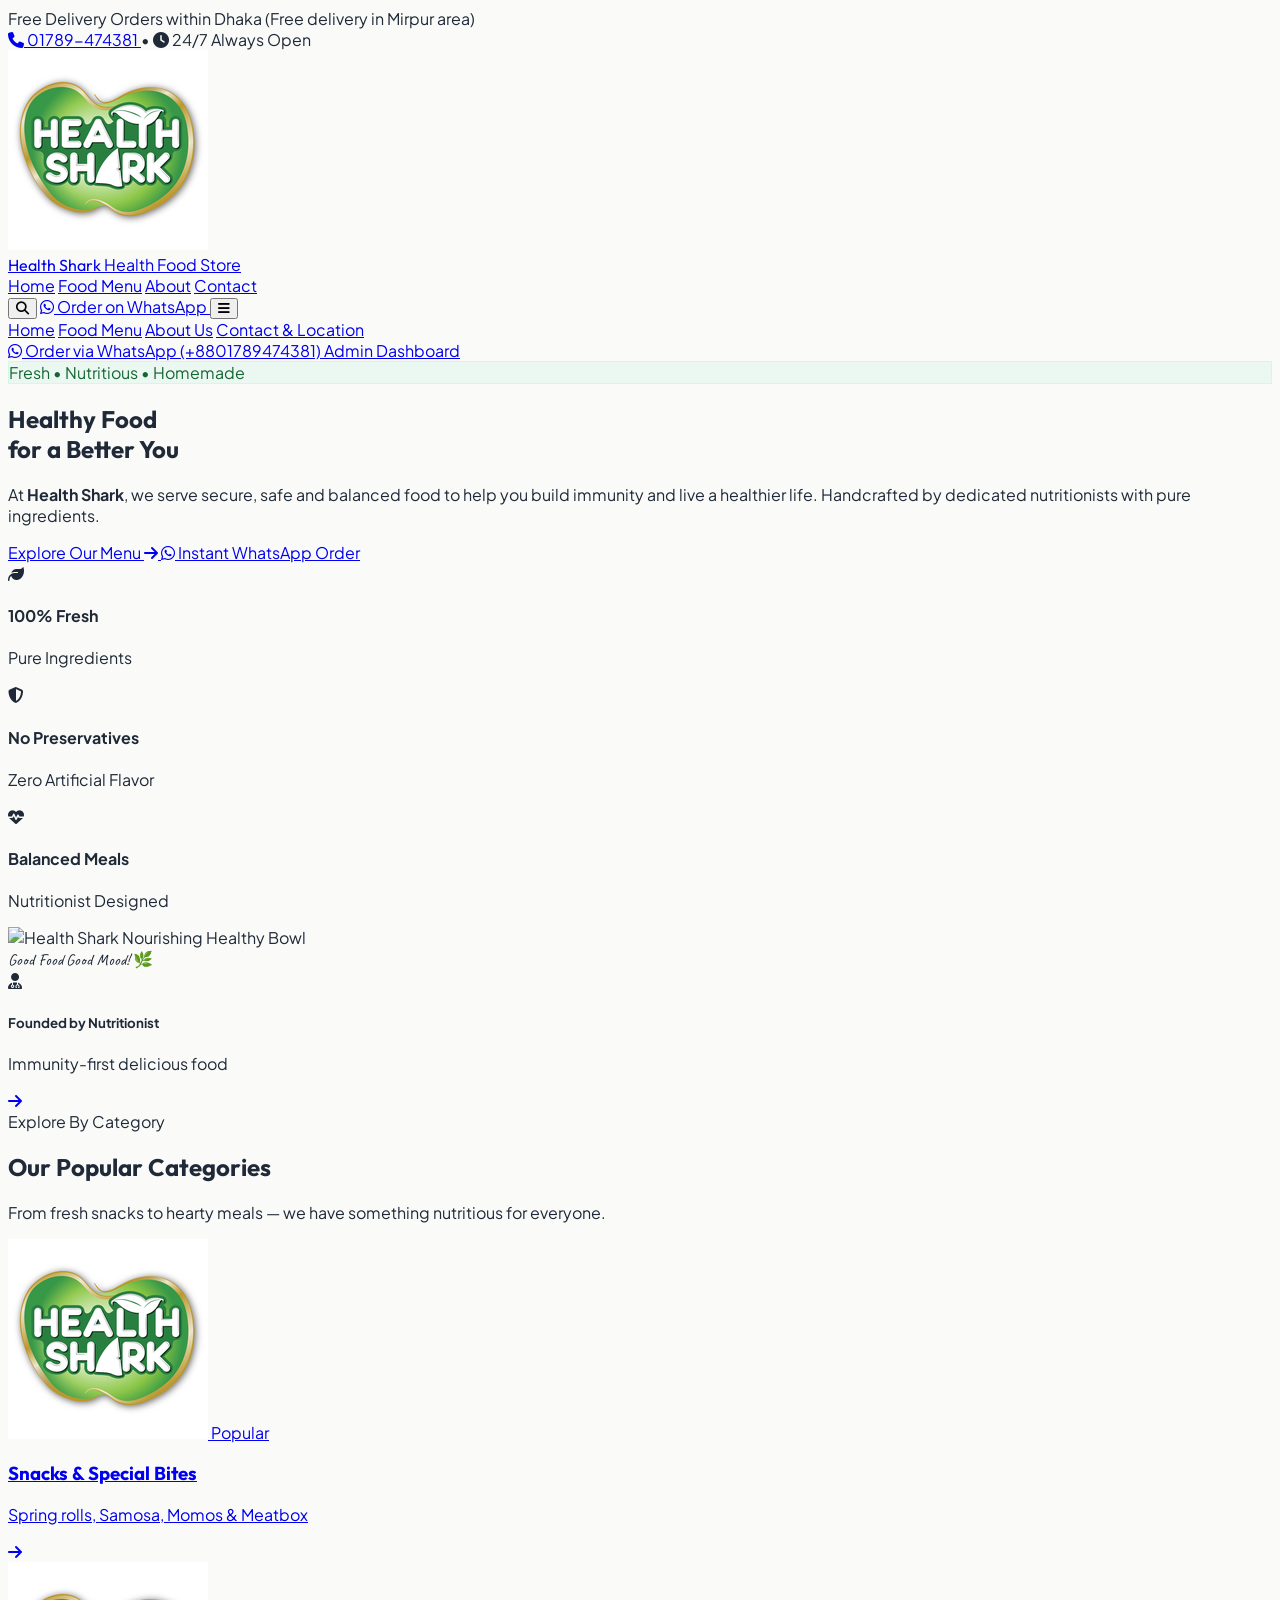
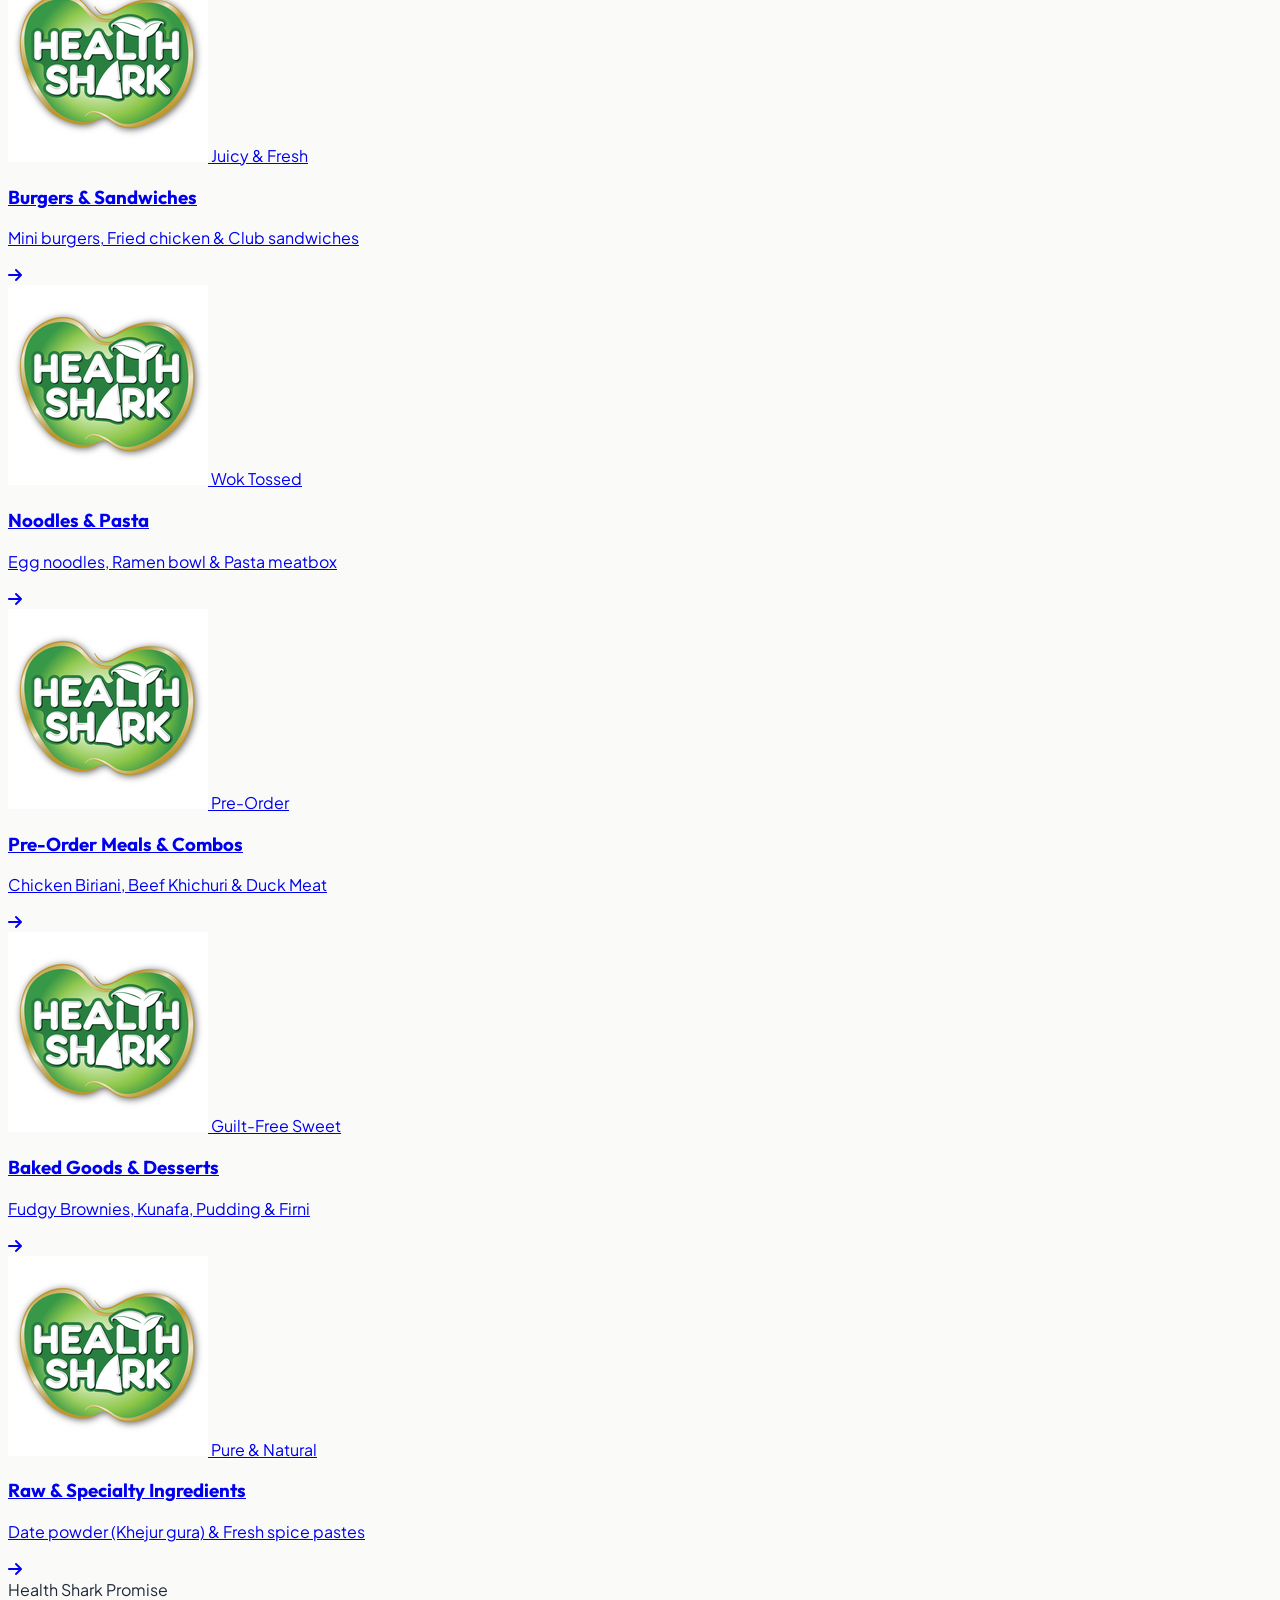
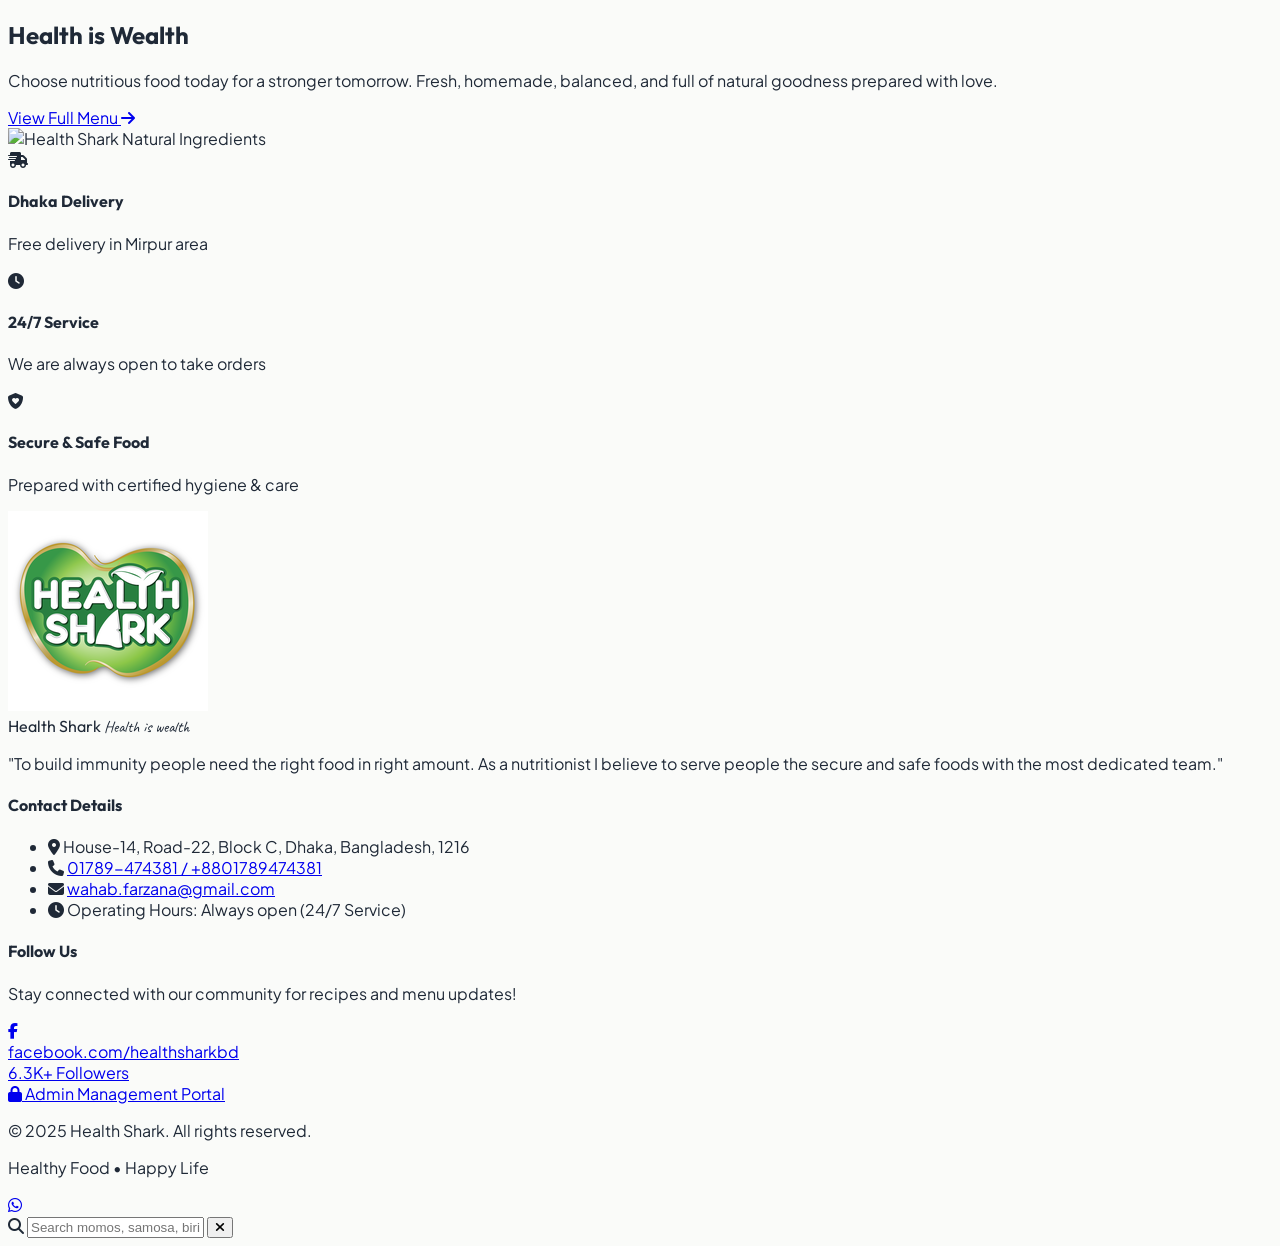
==== commit 35454f5c: "feat: add category management to admin dashboard, per-kg/per-piece pricing unit, and Food Menu navig" ====
--- a/index.html
+++ b/index.html
@@ -78,7 +78,7 @@
         <!-- Desktop Navigation Links -->
         <nav class="hidden md:flex items-center space-x-8 font-semibold text-sm">
           <a href="index.html" class="text-brand-800 border-b-2 border-brand-700 pb-1">Home</a>
-          <a href="menu.html" class="text-gray-600 hover:text-brand-800 transition-colors">Menu</a>
+          <a href="menu.html" class="text-gray-600 hover:text-brand-800 transition-colors">Food Menu</a>
           <a href="about.html" class="text-gray-600 hover:text-brand-800 transition-colors">About</a>
           <a href="contact.html" class="text-gray-600 hover:text-brand-800 transition-colors">Contact</a>
         </nav>
@@ -122,7 +122,7 @@
     <!-- Mobile Drawer Menu -->
     <div id="mobile-menu" class="hidden md:hidden border-t border-gray-100 bg-white px-4 pt-3 pb-6 space-y-3 shadow-lg">
       <a href="index.html" class="block py-2 text-brand-800 font-bold border-l-4 border-brand-700 pl-3">Home</a>
-      <a href="menu.html" class="block py-2 text-gray-600 font-medium hover:text-brand-800 pl-3">Our Menu</a>
+      <a href="menu.html" class="block py-2 text-gray-600 font-medium hover:text-brand-800 pl-3">Food Menu</a>
       <a href="about.html" class="block py-2 text-gray-600 font-medium hover:text-brand-800 pl-3">About Us</a>
       <a href="contact.html" class="block py-2 text-gray-600 font-medium hover:text-brand-800 pl-3">Contact & Location</a>
       <div class="pt-3 border-t border-gray-100 flex flex-col gap-2">
@@ -275,8 +275,8 @@
         <p class="text-sm sm:text-base text-gray-500 mt-2">From fresh snacks to hearty meals — we have something nutritious for everyone.</p>
       </div>
 
-      <!-- Categories Grid (6 Cards matching Mockup) -->
-      <div class="grid grid-cols-1 sm:grid-cols-2 lg:grid-cols-3 gap-6">
+      <!-- Categories Grid (Dynamic from Firestore / Seed) -->
+      <div id="popular-categories-grid" class="grid grid-cols-1 sm:grid-cols-2 lg:grid-cols-3 gap-6">
         
         <!-- Card 1: Snacks & Special Bites -->
         <a href="menu.html?cat=snacks" class="hs-card group bg-[#fbfbf9] rounded-2xl p-4 border border-gray-100 flex flex-col justify-between overflow-hidden">
@@ -625,6 +625,7 @@
 
   <!-- Firebase & App Scripts -->
   <script src="https://www.gstatic.com/firebasejs/10.8.0/firebase-app-compat.js"></script>
+  <script src="https://www.gstatic.com/firebasejs/10.8.0/firebase-analytics-compat.js"></script>
   <script src="https://www.gstatic.com/firebasejs/10.8.0/firebase-firestore-compat.js"></script>
   <script src="https://www.gstatic.com/firebasejs/10.8.0/firebase-auth-compat.js"></script>
   <script src="https://www.gstatic.com/firebasejs/10.8.0/firebase-storage-compat.js"></script>
@@ -633,5 +634,43 @@
   <script src="assets/js/firebase-config.js"></script>
   <script src="assets/js/db.js"></script>
   <script src="assets/js/main.js"></script>
+  <script>
+    // Dynamically load popular categories from Firestore / LocalStorage
+    document.addEventListener("DOMContentLoaded", async () => {
+      const container = document.getElementById("popular-categories-grid");
+      if (container && window.hsDB) {
+        try {
+          const cats = await window.hsDB.getCategories();
+          if (cats && cats.length > 0) {
+            container.innerHTML = cats.map(cat => `
+              <a href="menu.html?cat=${cat.id}" class="hs-card group bg-[#fbfbf9] rounded-2xl p-4 border border-gray-100 flex flex-col justify-between overflow-hidden">
+                <div class="h-48 rounded-xl overflow-hidden mb-4 bg-gray-100 relative">
+                  <img 
+                    src="${cat.image}" 
+                    alt="${cat.name}" 
+                    class="w-full h-full object-cover group-hover:scale-105 transition-transform duration-300"
+                    onerror="this.src='assets/images/logo.png'"
+                  />
+                  ${cat.badge ? `<span class="absolute top-3 left-3 bg-white/90 backdrop-blur-md px-2.5 py-0.5 rounded-md text-[11px] font-bold text-brand-900 shadow-sm">${cat.badge}</span>` : ""}
+                </div>
+                <div class="flex items-center justify-between pt-1">
+                  <div>
+                    <h3 class="font-heading font-bold text-base text-gray-900 group-hover:text-brand-700 transition-colors">${cat.name}</h3>
+                    <p class="text-xs text-gray-500 mt-0.5">${cat.subtitle || ""}</p>
+                  </div>
+                  <div class="w-10 h-10 rounded-full bg-white group-hover:bg-brand-700 text-brand-700 group-hover:text-white border border-gray-200 group-hover:border-transparent flex items-center justify-center shrink-0 transition-colors shadow-sm">
+                    <i class="fa-solid fa-arrow-right text-xs"></i>
+                  </div>
+                </div>
+              </a>
+            `).join("");
+          }
+        } catch(e) {
+          console.warn("Categories dynamic load note:", e);
+        }
+      }
+    });
+  </script>
 </body>
 </html>
+
--- a/assets/css/style.css
+++ b/assets/css/style.css
@@ -113,3 +113,4 @@
 .img-zoom-container:hover img {
   transform: scale(1.06);
 }
+
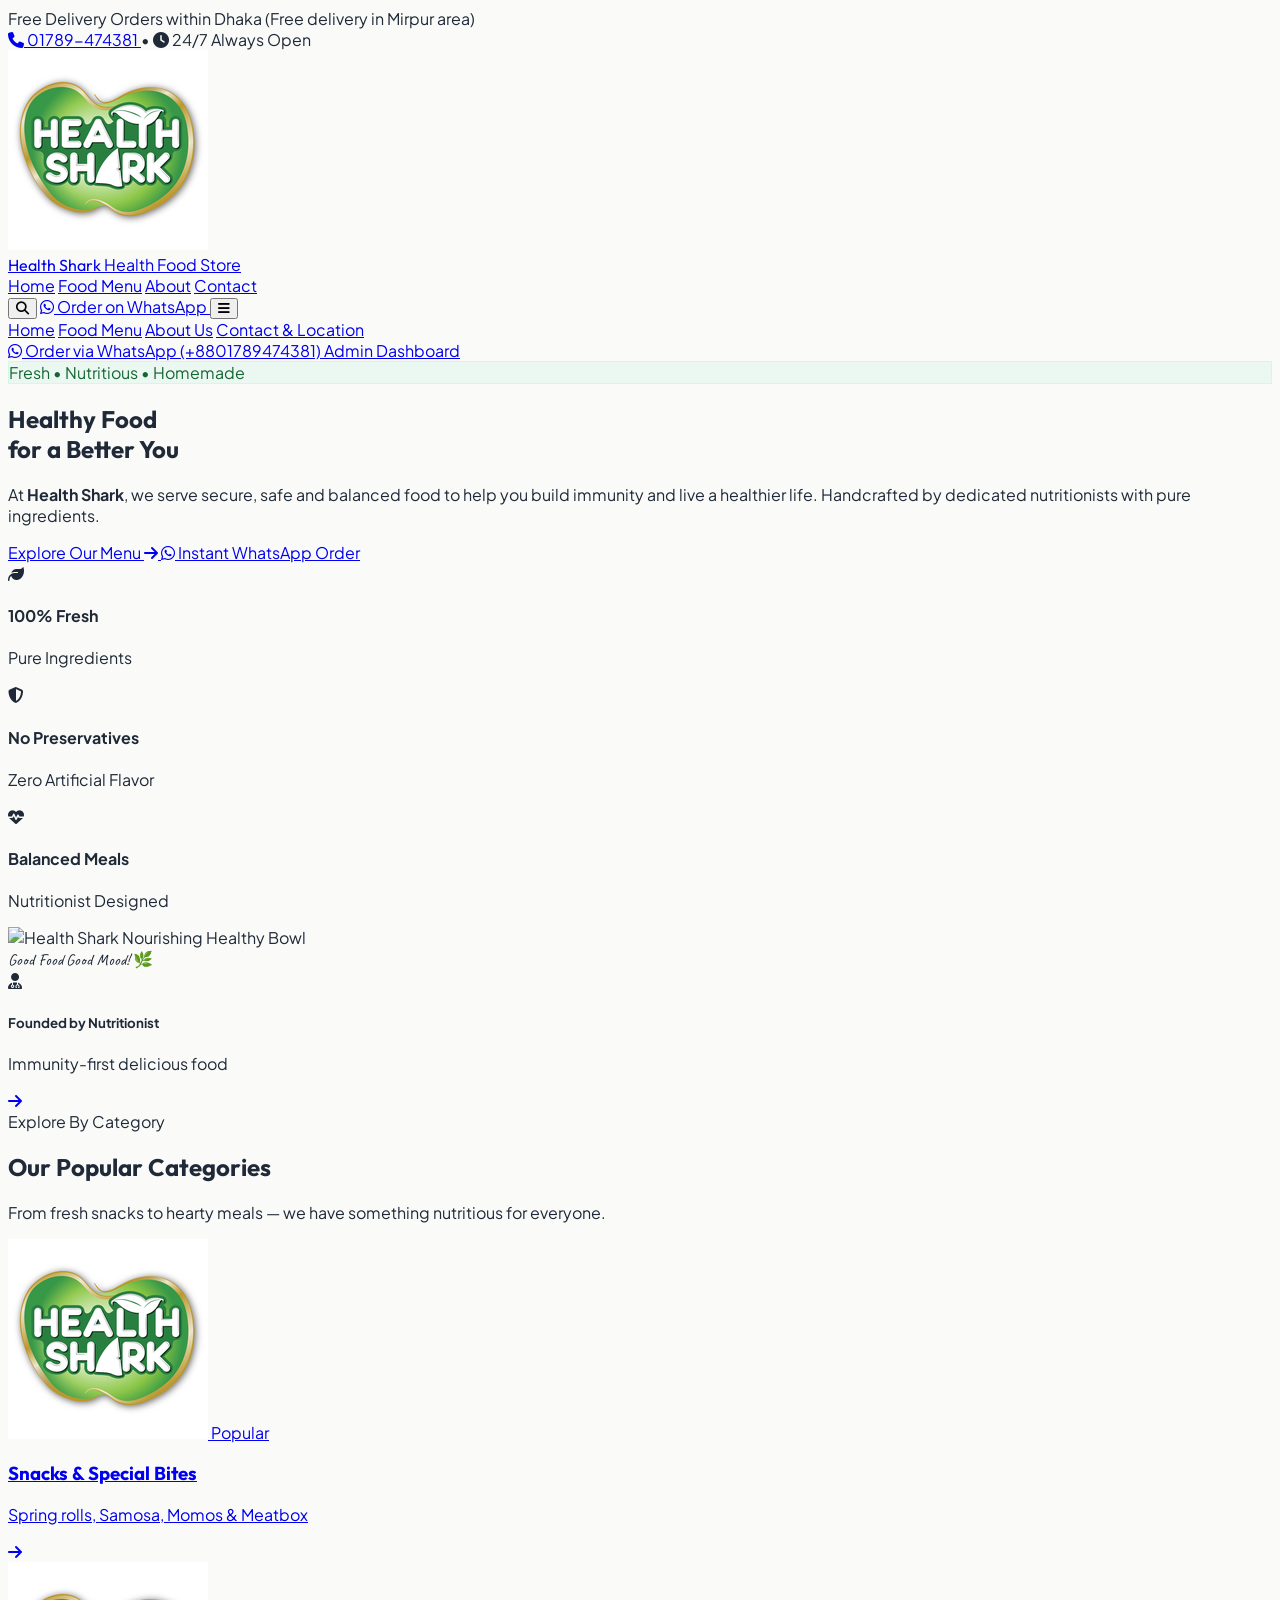
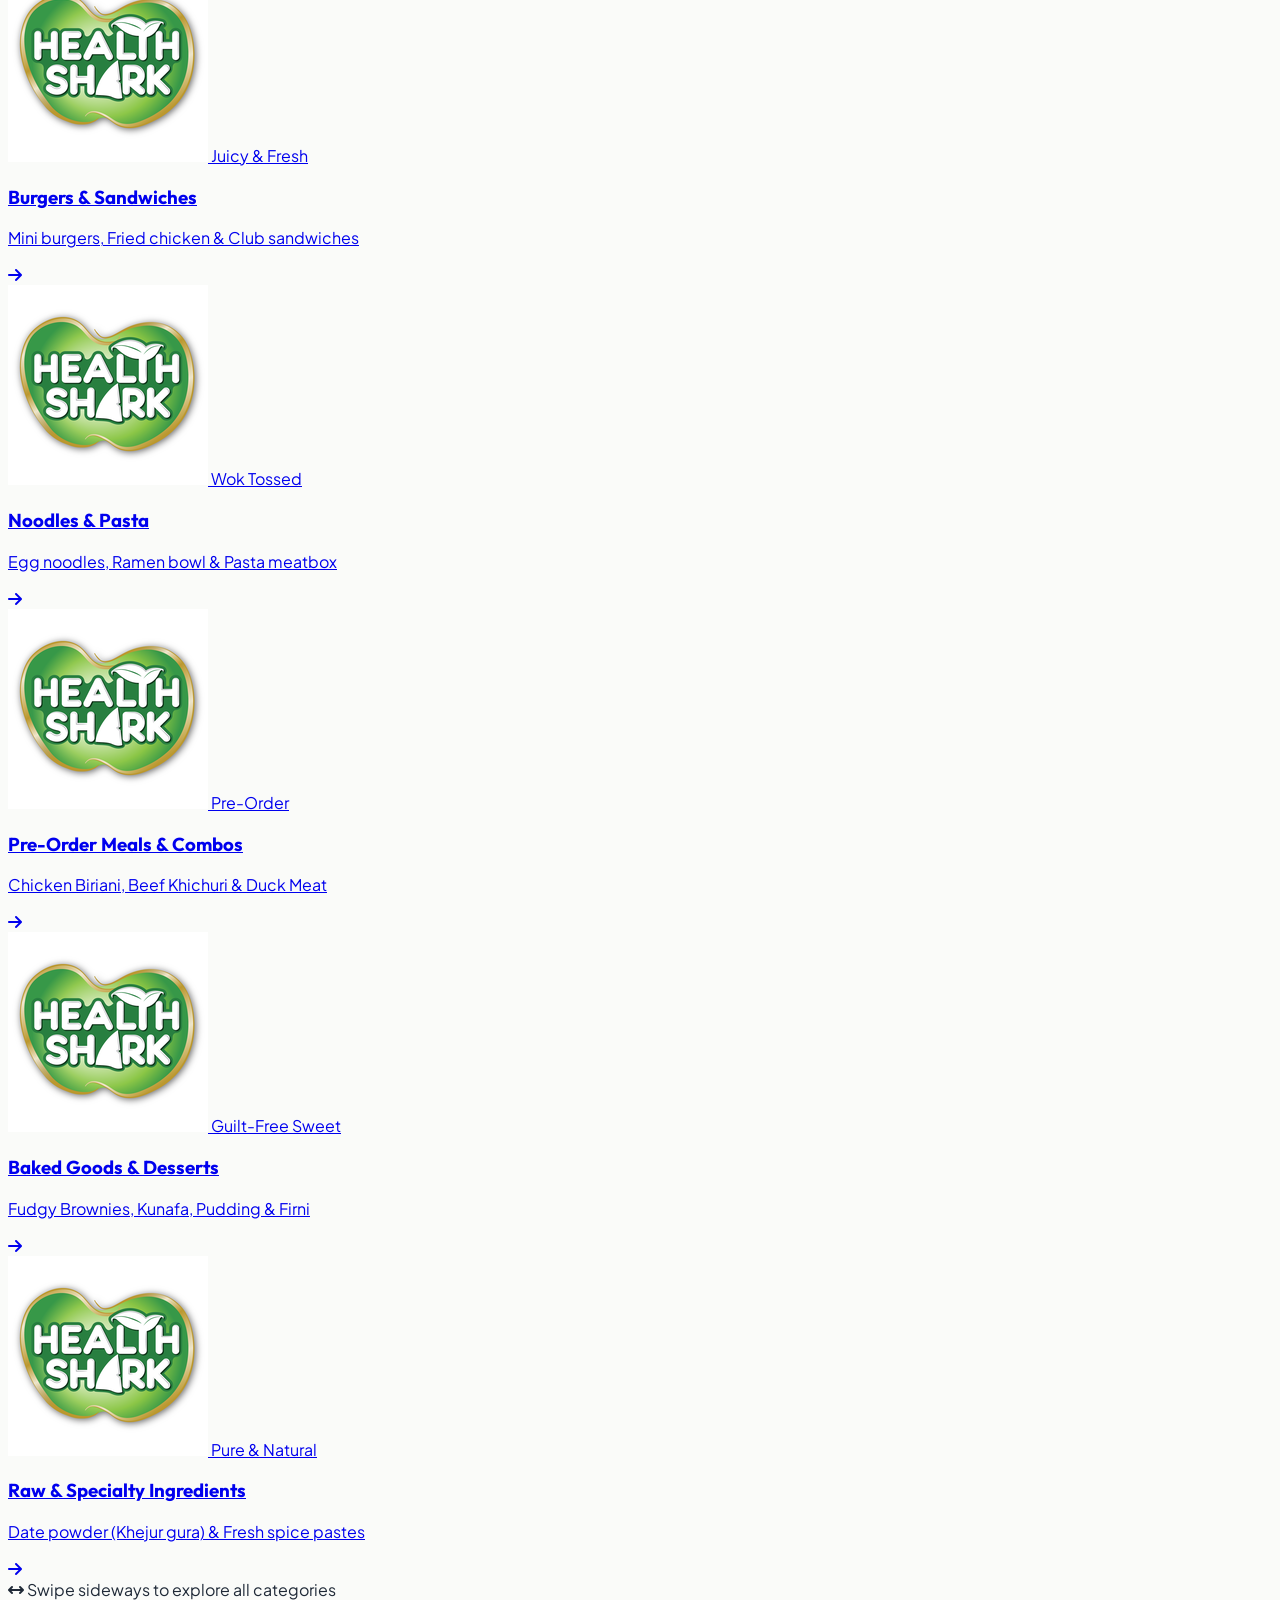
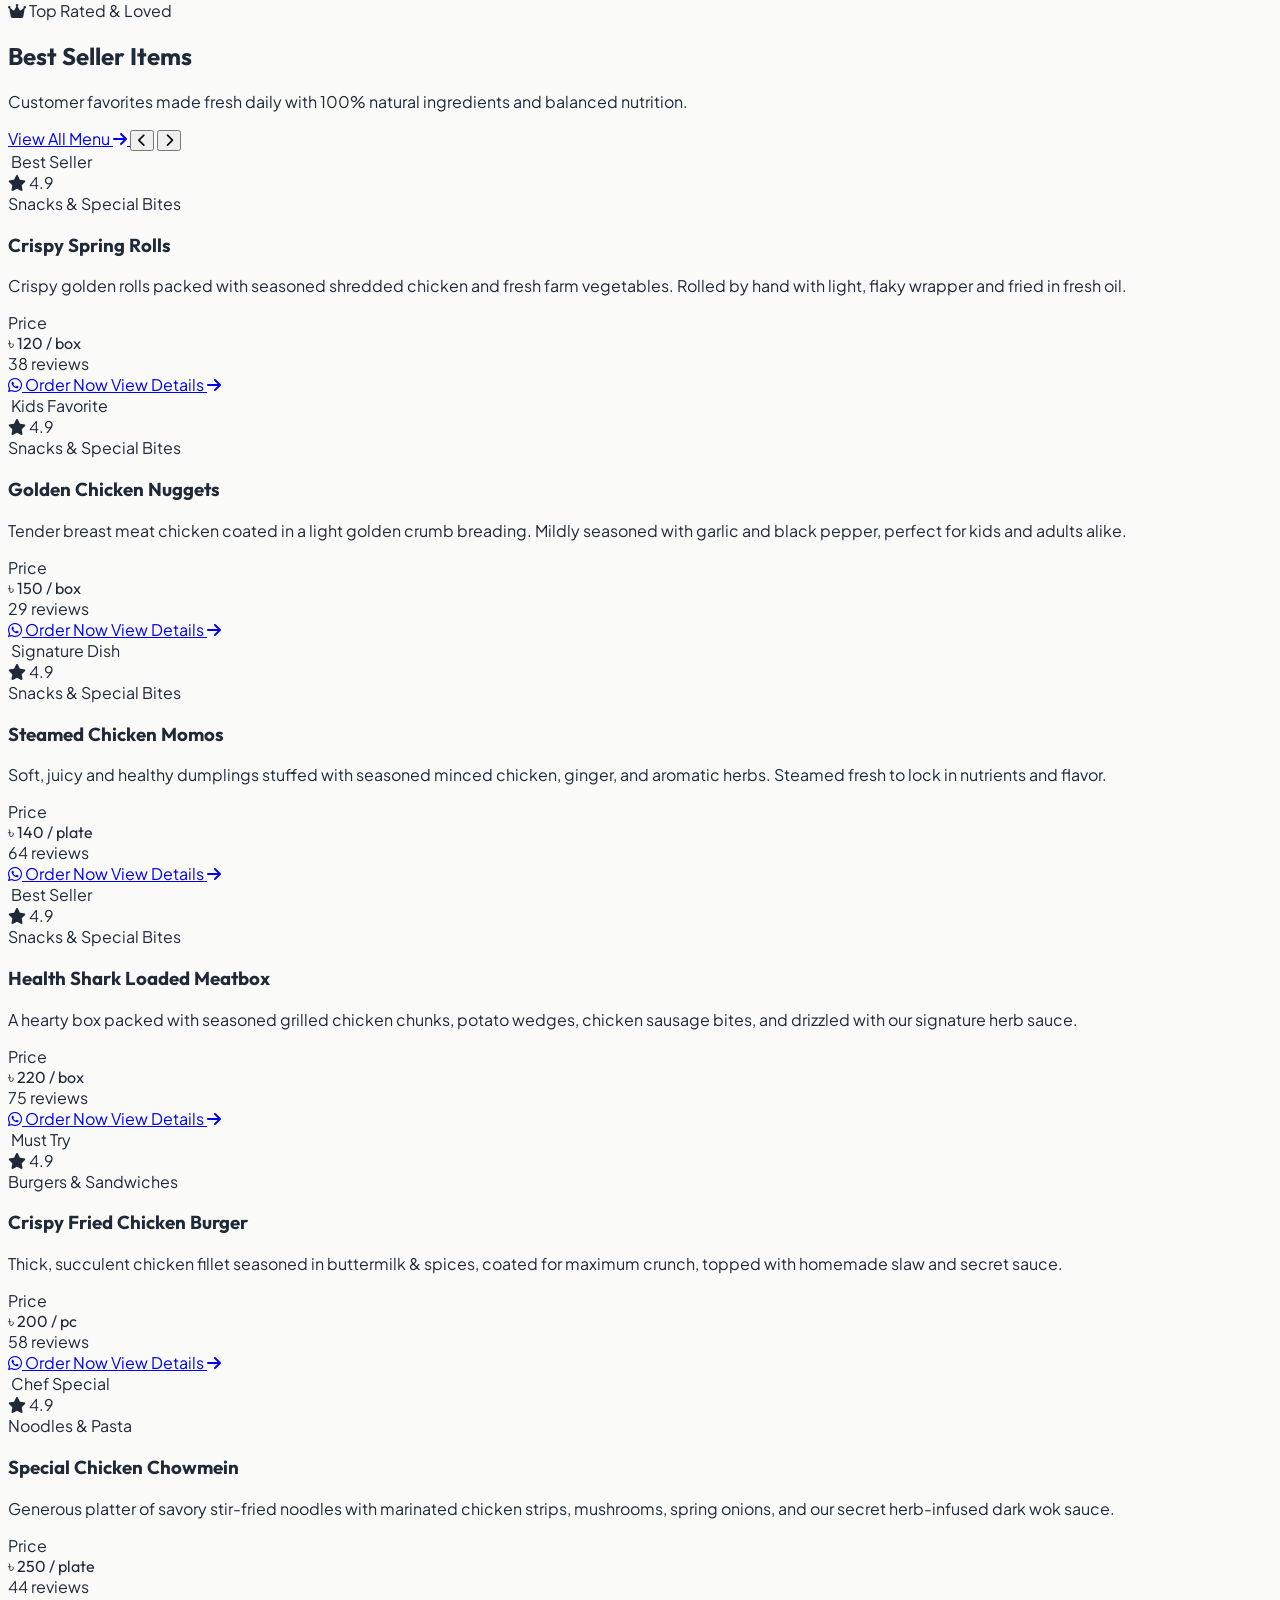
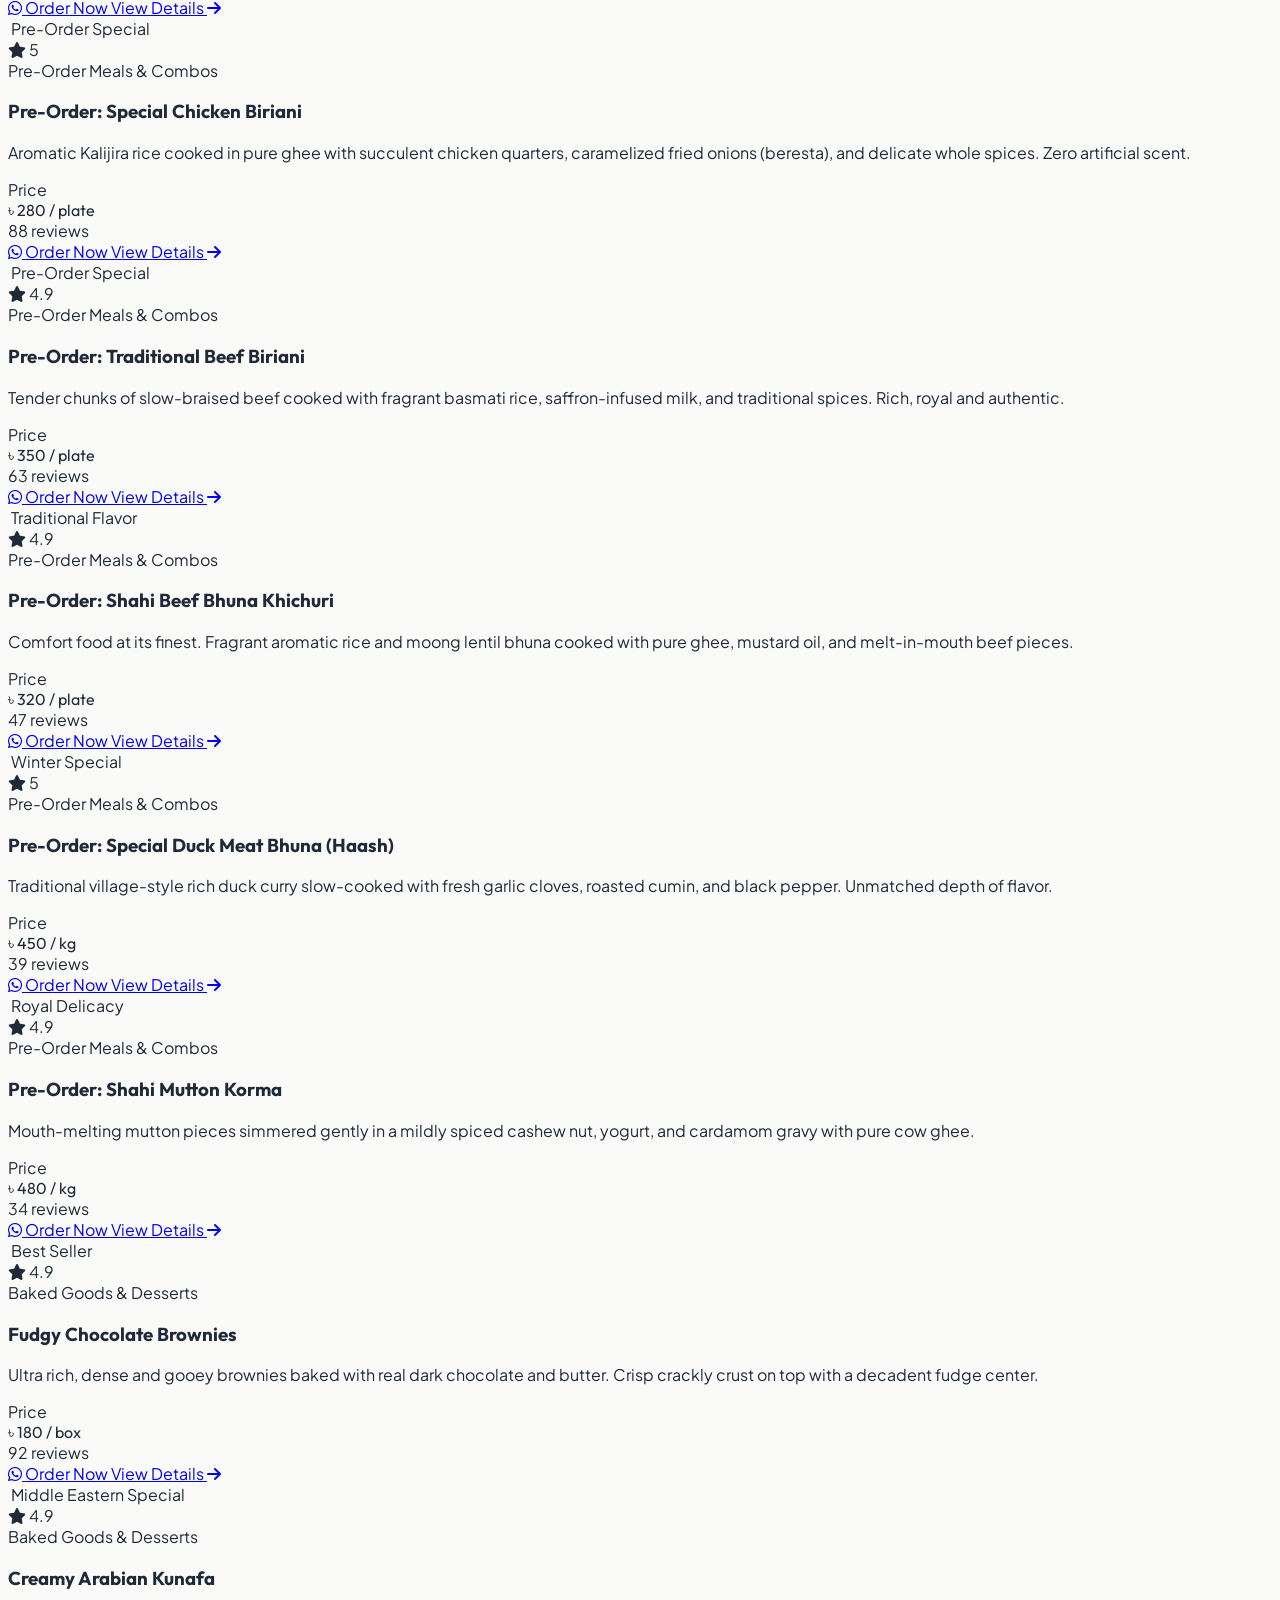
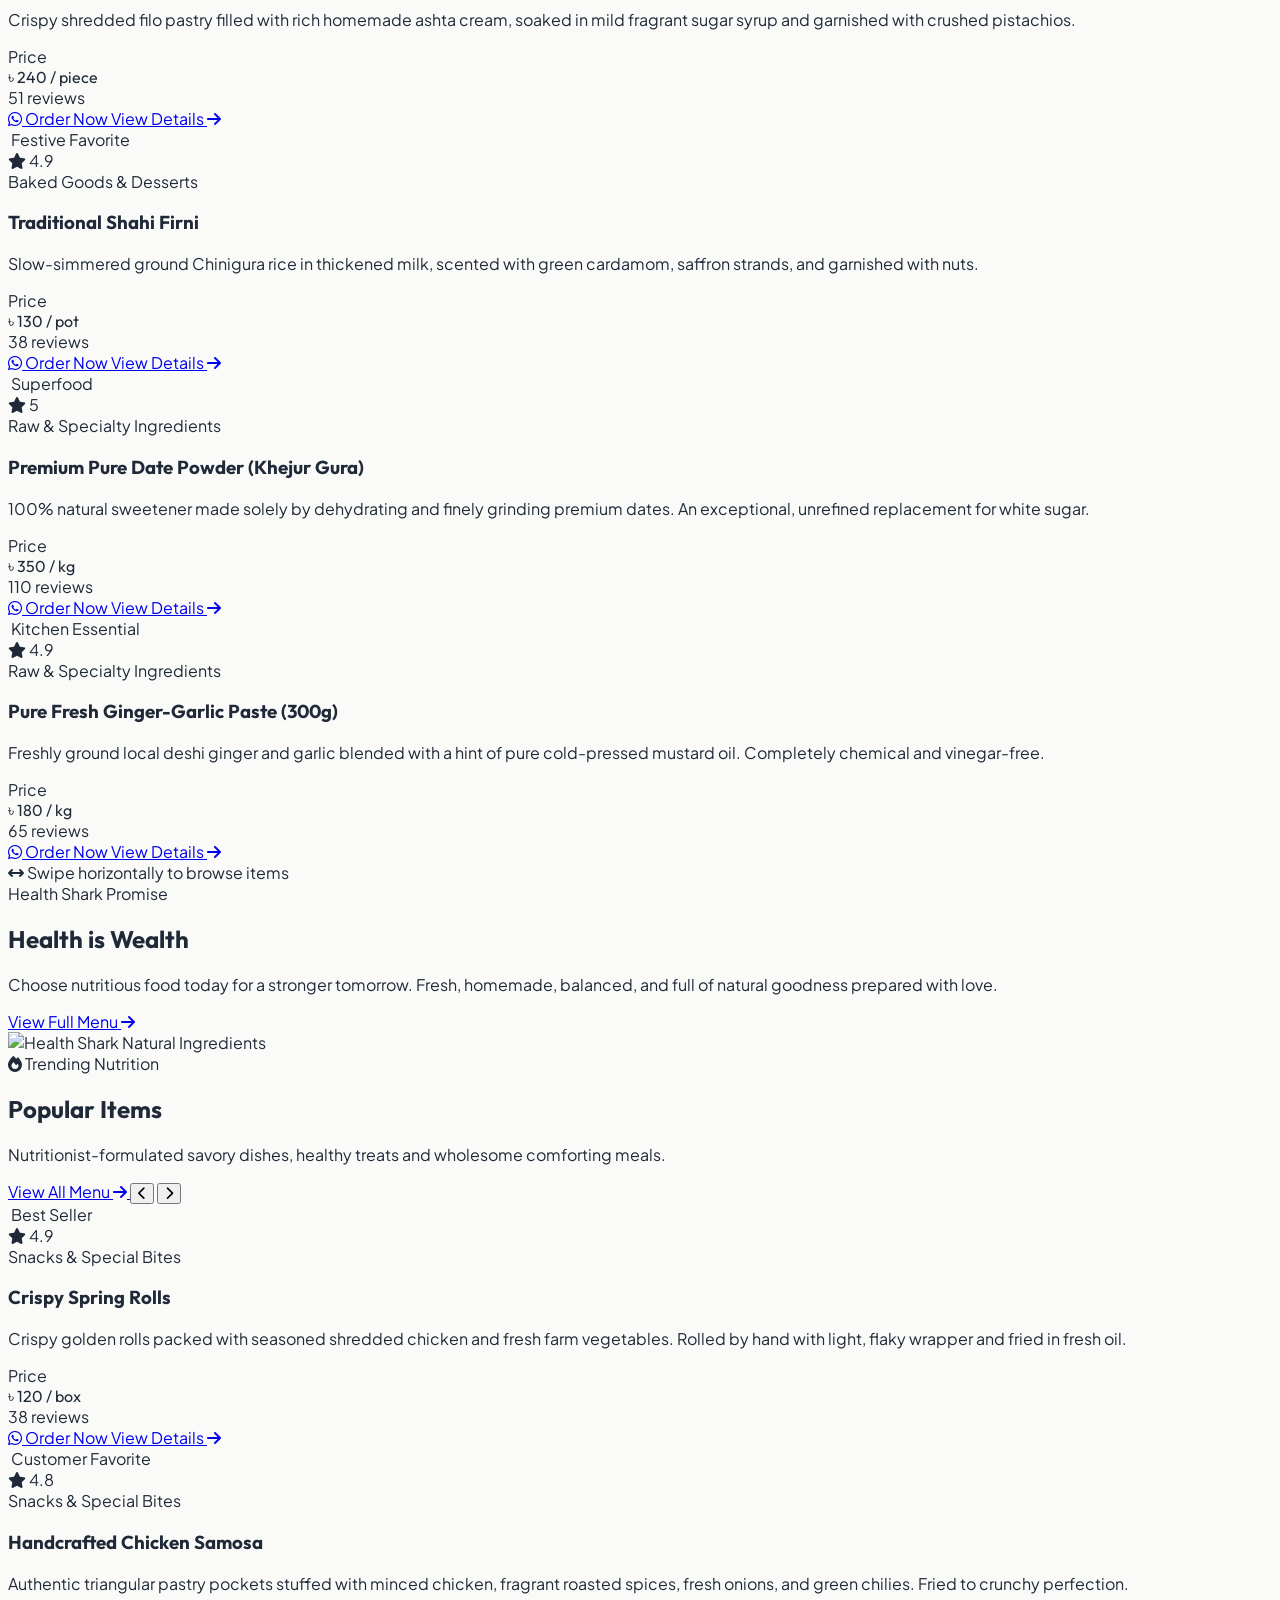
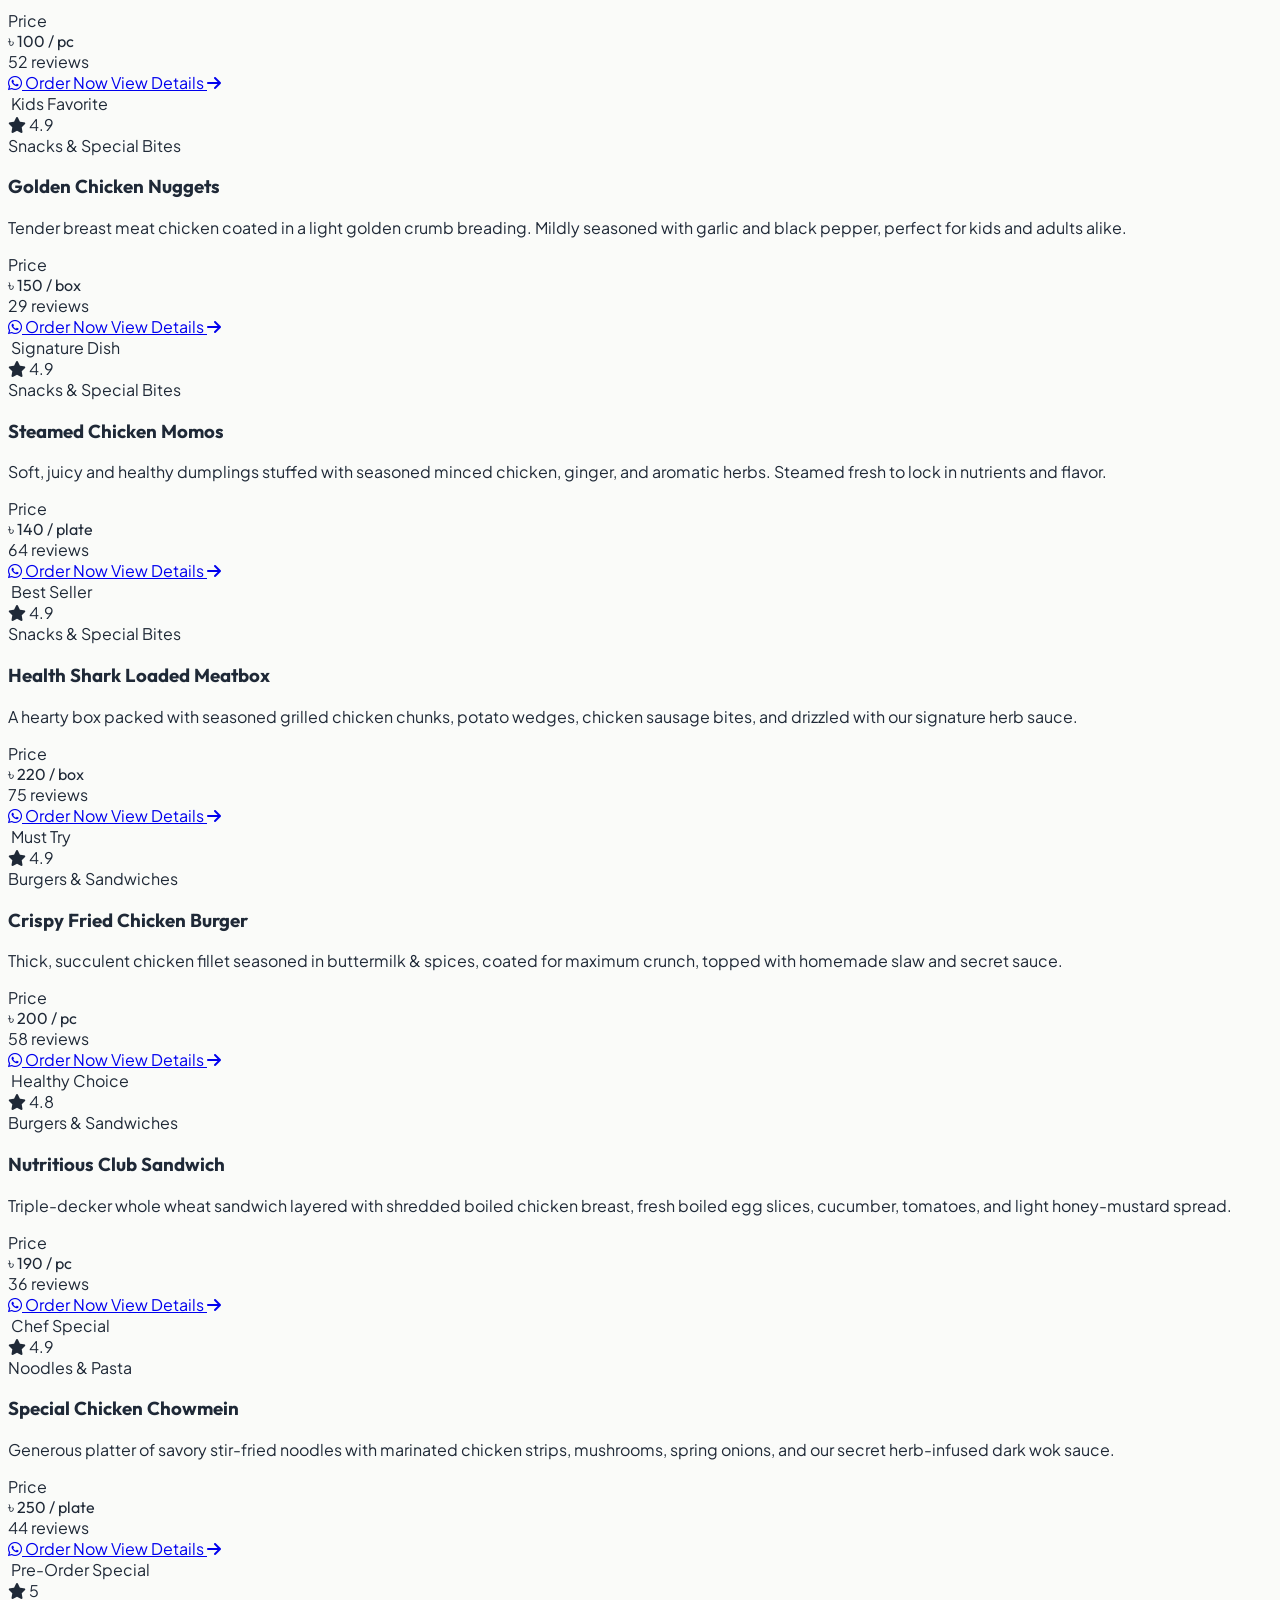
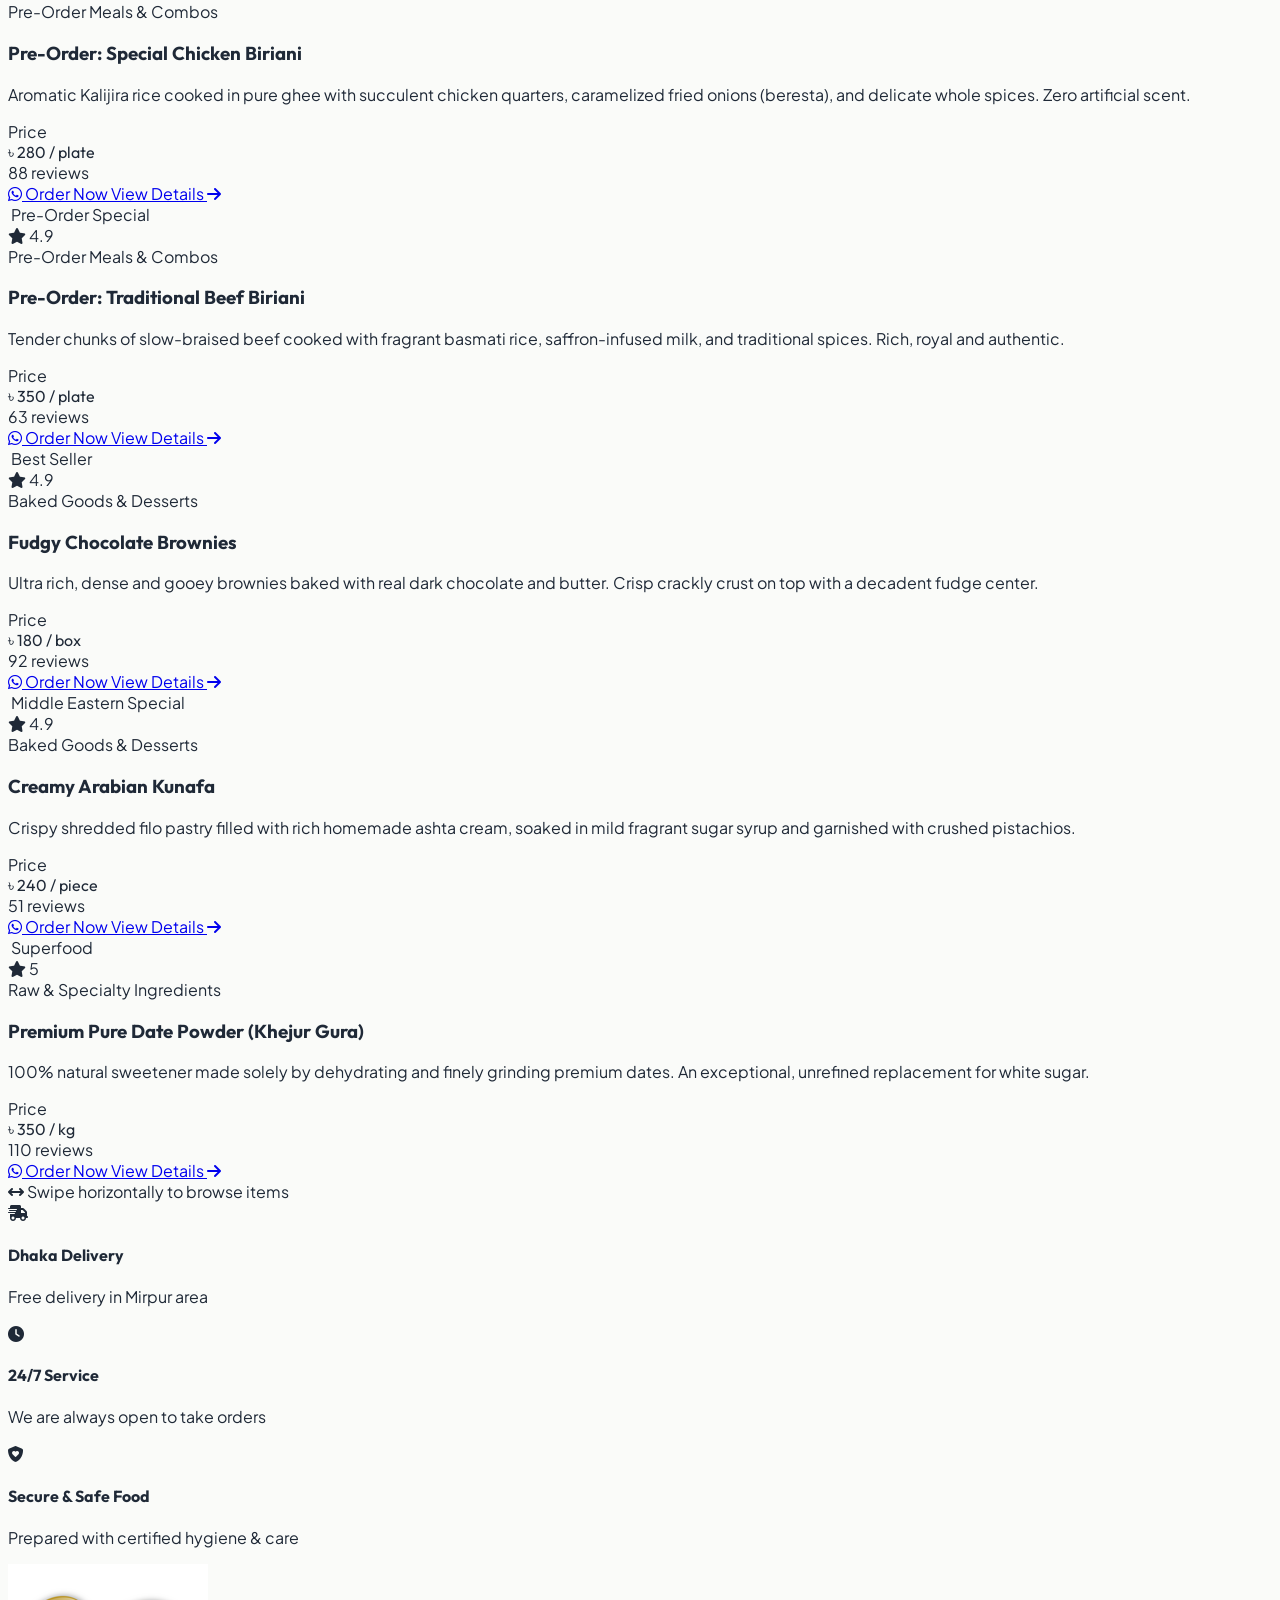
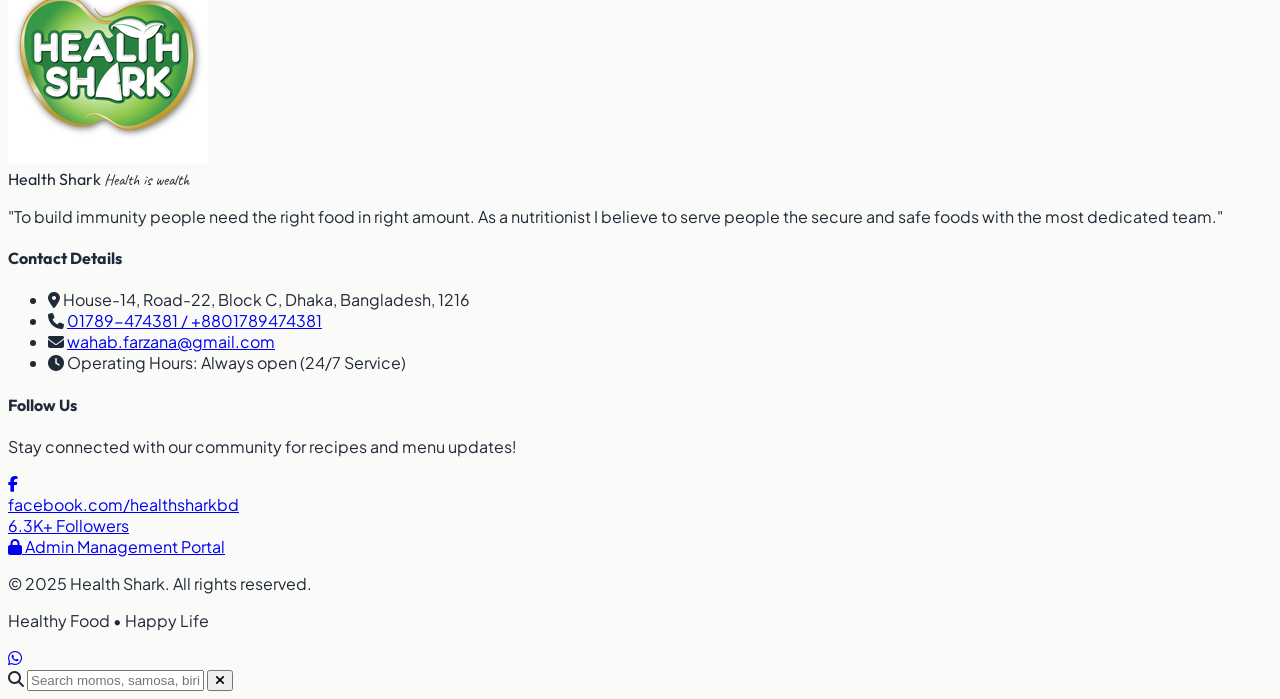
==== commit c4f11e54: "feat: add Best Seller and Popular Items carousels, mobile category slider and mobile responsive opti" ====
--- a/index.html
+++ b/index.html
@@ -275,11 +275,11 @@
         <p class="text-sm sm:text-base text-gray-500 mt-2">From fresh snacks to hearty meals — we have something nutritious for everyone.</p>
       </div>
 
-      <!-- Categories Grid (Dynamic from Firestore / Seed) -->
-      <div id="popular-categories-grid" class="grid grid-cols-1 sm:grid-cols-2 lg:grid-cols-3 gap-6">
+      <!-- Categories Grid (Responsive: Horizontal Snap Carousel on Mobile, Grid on Desktop) -->
+      <div id="popular-categories-grid" class="flex gap-4 overflow-x-auto no-scrollbar snap-container pb-4 pt-1 sm:grid sm:grid-cols-2 lg:grid-cols-3 sm:gap-6 sm:overflow-visible">
         
         <!-- Card 1: Snacks & Special Bites -->
-        <a href="menu.html?cat=snacks" class="hs-card group bg-[#fbfbf9] rounded-2xl p-4 border border-gray-100 flex flex-col justify-between overflow-hidden">
+        <a href="menu.html?cat=snacks" class="hs-card group bg-[#fbfbf9] rounded-2xl p-4 border border-gray-100 flex flex-col justify-between overflow-hidden w-[78vw] sm:w-auto shrink-0 snap-card">
           <div class="h-48 rounded-xl overflow-hidden mb-4 bg-gray-100 relative">
             <img 
               src="https://images.unsplash.com/photo-1544025162-d76694265947?auto=format&fit=crop&w=700&q=80" 
@@ -302,7 +302,7 @@
         </a>
 
         <!-- Card 2: Burgers & Sandwiches -->
-        <a href="menu.html?cat=burgers" class="hs-card group bg-[#fbfbf9] rounded-2xl p-4 border border-gray-100 flex flex-col justify-between overflow-hidden">
+        <a href="menu.html?cat=burgers" class="hs-card group bg-[#fbfbf9] rounded-2xl p-4 border border-gray-100 flex flex-col justify-between overflow-hidden w-[78vw] sm:w-auto shrink-0 snap-card">
           <div class="h-48 rounded-xl overflow-hidden mb-4 bg-gray-100 relative">
             <img 
               src="https://images.unsplash.com/photo-1572802419224-296b0aeee0d9?auto=format&fit=crop&w=700&q=80" 
@@ -325,7 +325,7 @@
         </a>
 
         <!-- Card 3: Noodles & Pasta -->
-        <a href="menu.html?cat=noodles" class="hs-card group bg-[#fbfbf9] rounded-2xl p-4 border border-gray-100 flex flex-col justify-between overflow-hidden">
+        <a href="menu.html?cat=noodles" class="hs-card group bg-[#fbfbf9] rounded-2xl p-4 border border-gray-100 flex flex-col justify-between overflow-hidden w-[78vw] sm:w-auto shrink-0 snap-card">
           <div class="h-48 rounded-xl overflow-hidden mb-4 bg-gray-100 relative">
             <img 
               src="https://images.unsplash.com/photo-1585032226651-759b368d7246?auto=format&fit=crop&w=700&q=80" 
@@ -348,7 +348,7 @@
         </a>
 
         <!-- Card 4: Pre-Order Meals & Combos -->
-        <a href="menu.html?cat=meals" class="hs-card group bg-[#fbfbf9] rounded-2xl p-4 border border-gray-100 flex flex-col justify-between overflow-hidden">
+        <a href="menu.html?cat=meals" class="hs-card group bg-[#fbfbf9] rounded-2xl p-4 border border-gray-100 flex flex-col justify-between overflow-hidden w-[78vw] sm:w-auto shrink-0 snap-card">
           <div class="h-48 rounded-xl overflow-hidden mb-4 bg-gray-100 relative">
             <img 
               src="https://images.unsplash.com/photo-1563379091339-03b21ab4a4f8?auto=format&fit=crop&w=700&q=80" 
@@ -371,7 +371,7 @@
         </a>
 
         <!-- Card 5: Baked Goods & Desserts -->
-        <a href="menu.html?cat=desserts" class="hs-card group bg-[#fbfbf9] rounded-2xl p-4 border border-gray-100 flex flex-col justify-between overflow-hidden">
+        <a href="menu.html?cat=desserts" class="hs-card group bg-[#fbfbf9] rounded-2xl p-4 border border-gray-100 flex flex-col justify-between overflow-hidden w-[78vw] sm:w-auto shrink-0 snap-card">
           <div class="h-48 rounded-xl overflow-hidden mb-4 bg-gray-100 relative">
             <img 
               src="https://images.unsplash.com/photo-1606313564200-e75d5e30476c?auto=format&fit=crop&w=700&q=80" 
@@ -394,7 +394,7 @@
         </a>
 
         <!-- Card 6: Raw & Specialty Ingredients -->
-        <a href="menu.html?cat=ingredients" class="hs-card group bg-[#fbfbf9] rounded-2xl p-4 border border-gray-100 flex flex-col justify-between overflow-hidden">
+        <a href="menu.html?cat=ingredients" class="hs-card group bg-[#fbfbf9] rounded-2xl p-4 border border-gray-100 flex flex-col justify-between overflow-hidden w-[78vw] sm:w-auto shrink-0 snap-card">
           <div class="h-48 rounded-xl overflow-hidden mb-4 bg-gray-100 relative">
             <img 
               src="https://images.unsplash.com/photo-1559181567-c3190ca9959b?auto=format&fit=crop&w=700&q=80" 
@@ -417,6 +417,77 @@
         </a>
 
       </div>
+
+      <!-- Mobile Swipe Hint -->
+      <div class="sm:hidden flex items-center justify-center gap-1.5 pt-3 text-xs text-brand-700 font-medium">
+        <i class="fa-solid fa-arrows-left-right text-[11px]"></i>
+        <span>Swipe sideways to explore all categories</span>
+      </div>
+
+    </div>
+  </section>
+
+  <!-- ==================== BEST SELLER ITEMS CAROUSEL ==================== -->
+  <section class="py-14 sm:py-16 bg-[#fafbf9] border-b border-gray-100">
+    <div class="max-w-7xl mx-auto px-4 sm:px-6 lg:px-8">
+      
+      <!-- Section Header with Arrows -->
+      <div class="flex flex-col sm:flex-row sm:items-end justify-between gap-4 mb-8">
+        <div>
+          <span class="inline-flex items-center gap-1.5 px-3 py-1 rounded-full text-xs font-bold bg-amber-100 text-amber-900 border border-amber-200">
+            <i class="fa-solid fa-crown text-amber-600 text-xs"></i> Top Rated & Loved
+          </span>
+          <h2 class="font-heading text-2xl sm:text-3xl lg:text-4xl font-extrabold text-brand-950 mt-2">
+            Best Seller Items
+          </h2>
+          <p class="text-xs sm:text-sm text-gray-500 mt-1 max-w-xl">
+            Customer favorites made fresh daily with 100% natural ingredients and balanced nutrition.
+          </p>
+        </div>
+
+        <!-- Controls & Link -->
+        <div class="flex items-center gap-3 self-end sm:self-auto">
+          <a href="menu.html" class="hidden sm:inline-flex items-center gap-1.5 text-xs font-bold text-brand-700 hover:text-brand-900 transition-colors mr-2">
+            <span>View All Menu</span>
+            <i class="fa-solid fa-arrow-right text-[10px]"></i>
+          </a>
+          <button 
+            type="button" 
+            id="bestseller-prev-btn" 
+            class="carousel-nav-btn w-10 h-10 rounded-full bg-white hover:bg-brand-50 text-gray-700 hover:text-brand-800 border border-gray-200 shadow-sm flex items-center justify-center cursor-pointer active:scale-90"
+            aria-label="Previous Best Seller"
+          >
+            <i class="fa-solid fa-chevron-left text-sm"></i>
+          </button>
+          <button 
+            type="button" 
+            id="bestseller-next-btn" 
+            class="carousel-nav-btn w-10 h-10 rounded-full bg-brand-700 hover:bg-brand-800 text-white shadow-md shadow-brand-700/20 flex items-center justify-center cursor-pointer active:scale-90"
+            aria-label="Next Best Seller"
+          >
+            <i class="fa-solid fa-chevron-right text-sm"></i>
+          </button>
+        </div>
+      </div>
+
+      <!-- Carousel Track -->
+      <div 
+        id="bestseller-carousel-track" 
+        class="flex gap-5 overflow-x-auto no-scrollbar snap-container py-3 px-1 scroll-smooth"
+      >
+        <!-- Dynamic content loaded via JS -->
+        <div class="py-12 text-center text-gray-400 w-full flex items-center justify-center gap-2">
+          <i class="fa-solid fa-circle-notch fa-spin text-brand-700"></i>
+          <span>Loading best sellers...</span>
+        </div>
+      </div>
+
+      <!-- Mobile Hint -->
+      <div class="sm:hidden flex items-center justify-center gap-1.5 pt-3 text-xs text-gray-500">
+        <i class="fa-solid fa-arrows-left-right text-[11px] text-brand-600"></i>
+        <span>Swipe horizontally to browse items</span>
+      </div>
+
     </div>
   </section>
 
@@ -463,6 +534,70 @@
     </div>
   </section>
 
+  <!-- ==================== POPULAR ITEMS CAROUSEL ==================== -->
+  <section class="py-14 sm:py-16 bg-white border-b border-gray-100">
+    <div class="max-w-7xl mx-auto px-4 sm:px-6 lg:px-8">
+      
+      <!-- Section Header with Arrows -->
+      <div class="flex flex-col sm:flex-row sm:items-end justify-between gap-4 mb-8">
+        <div>
+          <span class="inline-flex items-center gap-1.5 px-3 py-1 rounded-full text-xs font-bold bg-emerald-100 text-emerald-900 border border-emerald-200">
+            <i class="fa-solid fa-fire text-emerald-600 text-xs"></i> Trending Nutrition
+          </span>
+          <h2 class="font-heading text-2xl sm:text-3xl lg:text-4xl font-extrabold text-brand-950 mt-2">
+            Popular Items
+          </h2>
+          <p class="text-xs sm:text-sm text-gray-500 mt-1 max-w-xl">
+            Nutritionist-formulated savory dishes, healthy treats and wholesome comforting meals.
+          </p>
+        </div>
+
+        <!-- Controls & Link -->
+        <div class="flex items-center gap-3 self-end sm:self-auto">
+          <a href="menu.html" class="hidden sm:inline-flex items-center gap-1.5 text-xs font-bold text-brand-700 hover:text-brand-900 transition-colors mr-2">
+            <span>View All Menu</span>
+            <i class="fa-solid fa-arrow-right text-[10px]"></i>
+          </a>
+          <button 
+            type="button" 
+            id="popular-prev-btn" 
+            class="carousel-nav-btn w-10 h-10 rounded-full bg-white hover:bg-brand-50 text-gray-700 hover:text-brand-800 border border-gray-200 shadow-sm flex items-center justify-center cursor-pointer active:scale-90"
+            aria-label="Previous Popular Item"
+          >
+            <i class="fa-solid fa-chevron-left text-sm"></i>
+          </button>
+          <button 
+            type="button" 
+            id="popular-next-btn" 
+            class="carousel-nav-btn w-10 h-10 rounded-full bg-brand-700 hover:bg-brand-800 text-white shadow-md shadow-brand-700/20 flex items-center justify-center cursor-pointer active:scale-90"
+            aria-label="Next Popular Item"
+          >
+            <i class="fa-solid fa-chevron-right text-sm"></i>
+          </button>
+        </div>
+      </div>
+
+      <!-- Carousel Track -->
+      <div 
+        id="popular-items-carousel-track" 
+        class="flex gap-5 overflow-x-auto no-scrollbar snap-container py-3 px-1 scroll-smooth"
+      >
+        <!-- Dynamic content loaded via JS -->
+        <div class="py-12 text-center text-gray-400 w-full flex items-center justify-center gap-2">
+          <i class="fa-solid fa-circle-notch fa-spin text-brand-700"></i>
+          <span>Loading popular items...</span>
+        </div>
+      </div>
+
+      <!-- Mobile Hint -->
+      <div class="sm:hidden flex items-center justify-center gap-1.5 pt-3 text-xs text-gray-500">
+        <i class="fa-solid fa-arrows-left-right text-[11px] text-brand-600"></i>
+        <span>Swipe horizontally to browse items</span>
+      </div>
+
+    </div>
+  </section>
+
   <!-- ==================== TRUST BADGES BAR ==================== -->
   <section class="py-8 bg-white border-y border-gray-100">
     <div class="max-w-7xl mx-auto px-4 sm:px-6 lg:px-8">
@@ -635,15 +770,121 @@
   <script src="assets/js/db.js"></script>
   <script src="assets/js/main.js"></script>
   <script>
-    // Dynamically load popular categories from Firestore / LocalStorage
+    // Helper to render an item card for carousels
+    function createCarouselCard(item) {
+      const unit = item.unit || "pc";
+      const numPrice = typeof item.price === "number" ? item.price : parseInt(String(item.price).replace(/[^\d]/g, ""), 10) || 0;
+      const waUrl = typeof buildWhatsAppOrderUrl === "function" 
+        ? buildWhatsAppOrderUrl(item.name, numPrice, 1, unit) 
+        : `https://wa.me/8801789474381?text=${encodeURIComponent('Hello Health Shark! I would like to order: ' + item.name)}`;
+      const rating = item.rating || 4.9;
+      const reviews = item.reviewsCount ? `${item.reviewsCount} reviews` : "Top Rated";
+
+      return `
+        <div class="w-[78vw] sm:w-[280px] lg:w-[290px] shrink-0 snap-card bg-white rounded-2xl border border-gray-100 shadow-sm hover:shadow-xl transition-all duration-300 flex flex-col justify-between overflow-hidden group">
+          <!-- Image & Badges -->
+          <div class="relative h-44 w-full overflow-hidden bg-gray-100">
+            <img 
+              src="${item.image || 'assets/images/logo.png'}" 
+              alt="${item.name}" 
+              class="w-full h-full object-cover group-hover:scale-105 transition-transform duration-500" 
+              onerror="this.src='https://images.unsplash.com/photo-1546069901-ba9599a7e63c?auto=format&fit=crop&w=600&q=80'"
+              loading="lazy"
+            />
+            ${item.badge ? `
+              <span class="absolute top-3 left-3 bg-brand-900/90 backdrop-blur-md text-white text-[10px] font-extrabold uppercase tracking-wider px-2.5 py-1 rounded-md shadow-sm">
+                ${item.badge}
+              </span>
+            ` : ""}
+            <div class="absolute top-3 right-3 bg-white/95 backdrop-blur-md px-2 py-0.5 rounded-md text-[11px] font-bold text-gray-800 flex items-center gap-1 shadow-sm">
+              <i class="fa-solid fa-star text-amber-500 text-[10px]"></i>
+              <span>${rating}</span>
+            </div>
+          </div>
+
+          <!-- Card Body -->
+          <div class="p-4 flex-1 flex flex-col justify-between">
+            <div>
+              <span class="text-[10px] font-extrabold uppercase tracking-wider text-brand-700 bg-brand-50 px-2 py-0.5 rounded">
+                ${item.categoryName || item.category || "Healthy Food"}
+              </span>
+              <h3 class="font-heading font-bold text-gray-900 text-base mt-2 line-clamp-1 group-hover:text-brand-700 transition-colors" title="${item.name}">
+                ${item.name}
+              </h3>
+              <p class="text-xs text-gray-500 mt-1 line-clamp-2 leading-relaxed">
+                ${item.description || "Nutritious and fresh homemade meal prepared with wholesome ingredients."}
+              </p>
+            </div>
+
+            <div class="mt-4 pt-3 border-t border-gray-100 flex items-baseline justify-between">
+              <div>
+                <span class="text-[10px] text-gray-400 font-semibold uppercase tracking-wider block">Price</span>
+                <div class="font-heading font-extrabold text-brand-900 text-lg leading-tight">
+                  ৳ ${numPrice}
+                  <span class="text-xs font-semibold text-gray-500">/ ${unit}</span>
+                </div>
+              </div>
+              <span class="text-[11px] text-gray-400 font-medium">${reviews}</span>
+            </div>
+          </div>
+
+          <!-- Action Buttons (Strictly NO Add to Cart!) -->
+          <div class="p-4 pt-0 grid grid-cols-2 gap-2 mt-auto">
+            <a 
+              href="${waUrl}" 
+              target="_blank" 
+              rel="noopener" 
+              class="inline-flex items-center justify-center gap-1.5 px-3 py-2.5 rounded-xl bg-emerald-600 hover:bg-emerald-700 active:scale-95 text-white text-xs font-bold shadow-sm transition-all"
+              title="Order this item directly on WhatsApp"
+            >
+              <i class="fa-brands fa-whatsapp text-sm"></i>
+              <span>Order Now</span>
+            </a>
+            <a 
+              href="item-details.html?id=${item.id}" 
+              class="inline-flex items-center justify-center gap-1 px-3 py-2.5 rounded-xl bg-gray-50 hover:bg-brand-50 hover:text-brand-800 text-gray-700 text-xs font-bold border border-gray-200 hover:border-brand-200 transition-all"
+            >
+              <span>View Details</span>
+              <i class="fa-solid fa-arrow-right text-[10px]"></i>
+            </a>
+          </div>
+        </div>
+      `;
+    }
+
+    // Carousel scroll setup
+    function setupCarouselNav(trackId, prevBtnId, nextBtnId) {
+      const track = document.getElementById(trackId);
+      const prevBtn = document.getElementById(prevBtnId);
+      const nextBtn = document.getElementById(nextBtnId);
+      if (!track) return;
+
+      const getStep = () => {
+        const card = track.querySelector(".snap-card");
+        return card ? card.offsetWidth + 20 : 300;
+      };
+
+      if (prevBtn) {
+        prevBtn.addEventListener("click", () => {
+          track.scrollBy({ left: -getStep(), behavior: "smooth" });
+        });
+      }
+      if (nextBtn) {
+        nextBtn.addEventListener("click", () => {
+          track.scrollBy({ left: getStep(), behavior: "smooth" });
+        });
+      }
+    }
+
     document.addEventListener("DOMContentLoaded", async () => {
-      const container = document.getElementById("popular-categories-grid");
-      if (container && window.hsDB) {
+      // 1. Categories Dynamic Load (Responsive Mobile Snap Slider)
+      const catContainer = document.getElementById("popular-categories-grid");
+      if (catContainer && window.hsDB) {
         try {
           const cats = await window.hsDB.getCategories();
           if (cats && cats.length > 0) {
-            container.innerHTML = cats.map(cat => `
-              <a href="menu.html?cat=${cat.id}" class="hs-card group bg-[#fbfbf9] rounded-2xl p-4 border border-gray-100 flex flex-col justify-between overflow-hidden">
+            catContainer.innerHTML = cats.map(cat => `
+              <a href="menu.html?cat=${cat.id}" class="hs-card group bg-[#fbfbf9] rounded-2xl p-4 border border-gray-100 flex flex-col justify-between overflow-hidden w-[78vw] sm:w-auto shrink-0 snap-card">
                 <div class="h-48 rounded-xl overflow-hidden mb-4 bg-gray-100 relative">
                   <img 
                     src="${cat.image}" 
@@ -669,6 +910,48 @@
           console.warn("Categories dynamic load note:", e);
         }
       }
+
+      // 2. Fetch Menu Items for Carousels
+      if (window.hsDB) {
+        try {
+          const allItems = await window.hsDB.getItems();
+          if (allItems && allItems.length > 0) {
+            
+            // A) Best Seller Items: Filter by badge or high rating
+            let bestSellers = allItems.filter(item => 
+              item.badge === "Best Seller" || (item.rating && item.rating >= 4.9)
+            );
+            if (bestSellers.length < 4) {
+              bestSellers = allItems.slice(0, 8);
+            }
+
+            const bestSellerTrack = document.getElementById("bestseller-carousel-track");
+            if (bestSellerTrack) {
+              bestSellerTrack.innerHTML = bestSellers.map(createCarouselCard).join("");
+              setupCarouselNav("bestseller-carousel-track", "bestseller-prev-btn", "bestseller-next-btn");
+            }
+
+            // B) Popular Items: Filter by isPopular or trending badges
+            let popularItems = allItems.filter(item => 
+              item.isPopular === true || 
+              ["Signature Dish", "Customer Favorite", "Must Try", "Kids Favorite"].includes(item.badge)
+            );
+            if (popularItems.length < 4) {
+              popularItems = allItems.filter(i => !bestSellers.slice(0, 4).some(b => b.id === i.id)).slice(0, 8);
+              if (popularItems.length === 0) popularItems = allItems.slice(0, 8);
+            }
+
+            const popularTrack = document.getElementById("popular-items-carousel-track");
+            if (popularTrack) {
+              popularTrack.innerHTML = popularItems.map(createCarouselCard).join("");
+              setupCarouselNav("popular-items-carousel-track", "popular-prev-btn", "popular-next-btn");
+            }
+
+          }
+        } catch(err) {
+          console.warn("Error loading carousels data:", err);
+        }
+      }
     });
   </script>
 </body>
--- a/assets/css/style.css
+++ b/assets/css/style.css
@@ -114,3 +114,34 @@
   transform: scale(1.06);
 }
 
+/* Hide scrollbar for clean carousel presentation */
+.no-scrollbar::-webkit-scrollbar {
+  display: none;
+}
+.no-scrollbar {
+  -ms-overflow-style: none;
+  scrollbar-width: none;
+}
+
+/* Carousel snap scrolling */
+.snap-container {
+  scroll-snap-type: x mandatory;
+  scroll-behavior: smooth;
+  -webkit-overflow-scrolling: touch;
+}
+.snap-card {
+  scroll-snap-align: start;
+  scroll-snap-stop: always;
+}
+
+/* Carousel control arrow buttons */
+.carousel-nav-btn {
+  transition: all 0.2s ease;
+}
+.carousel-nav-btn:hover {
+  transform: scale(1.08);
+}
+.carousel-nav-btn:active {
+  transform: scale(0.92);
+}
+
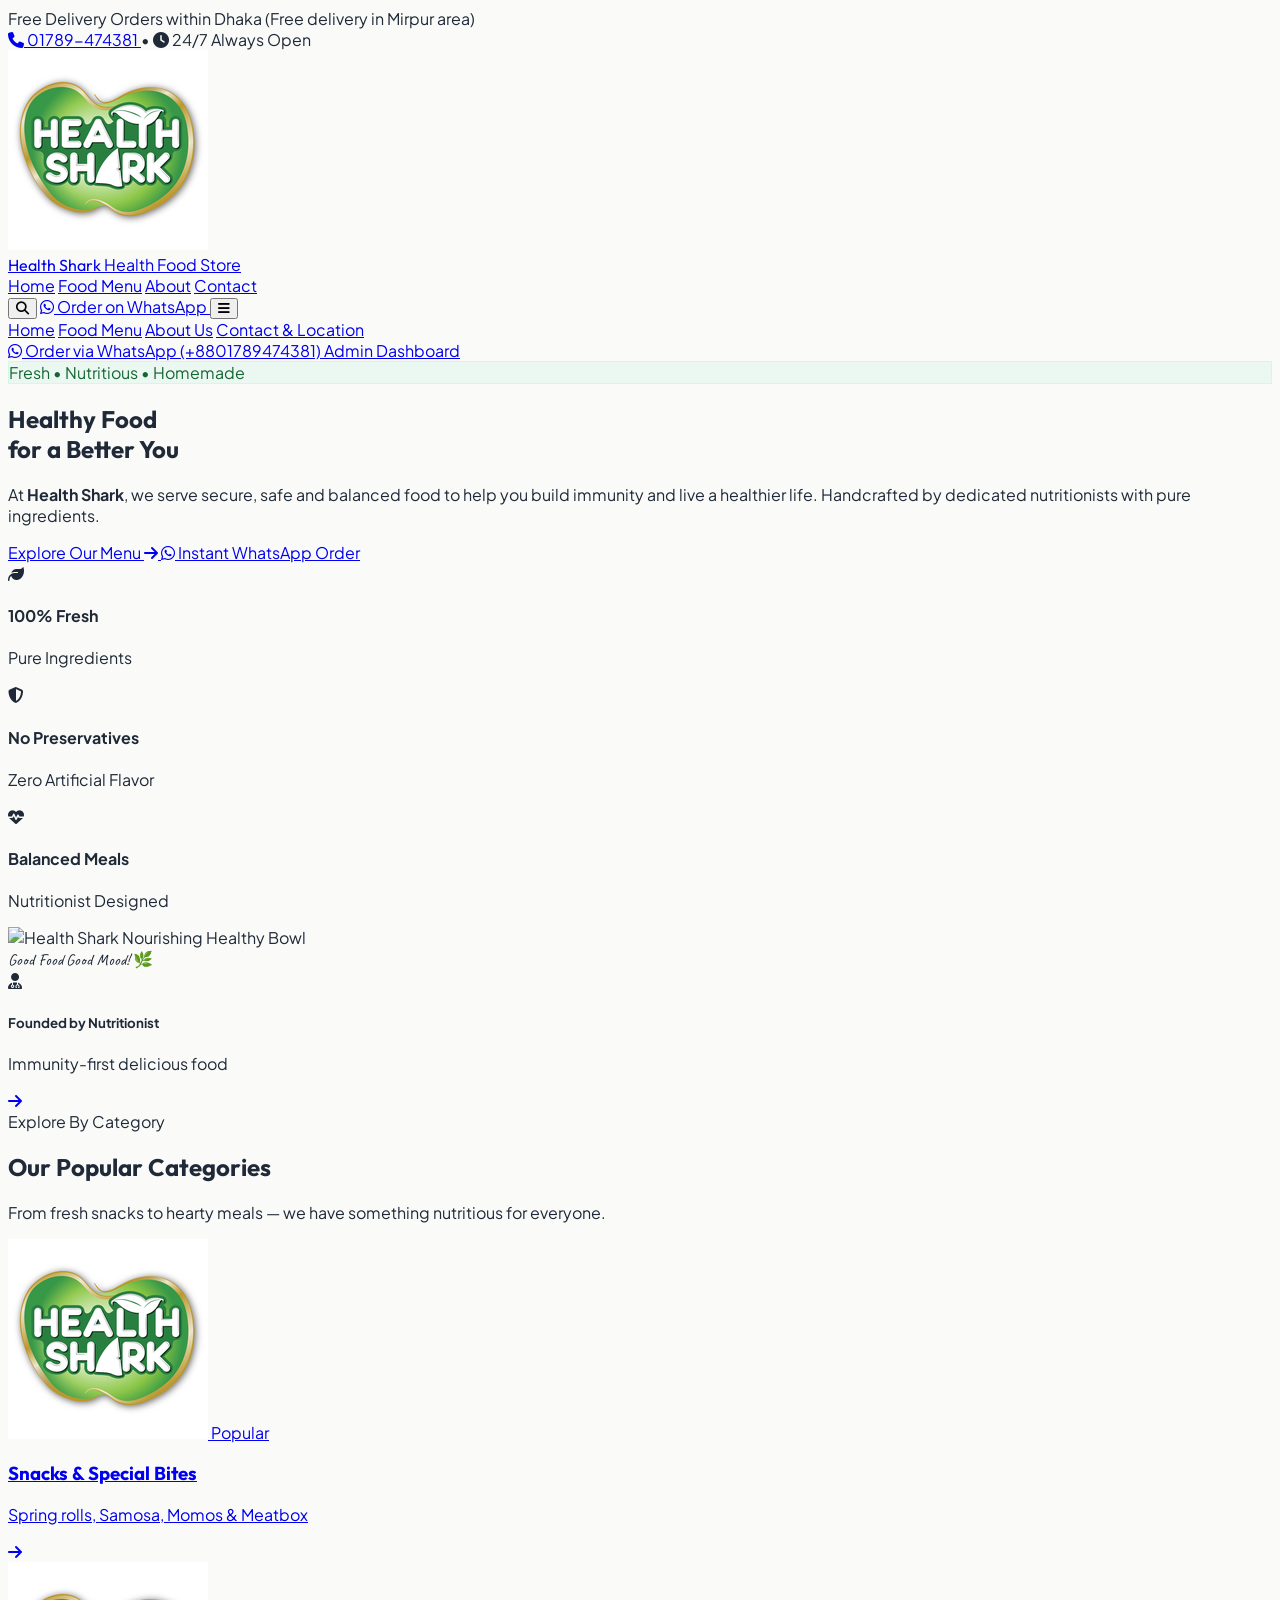
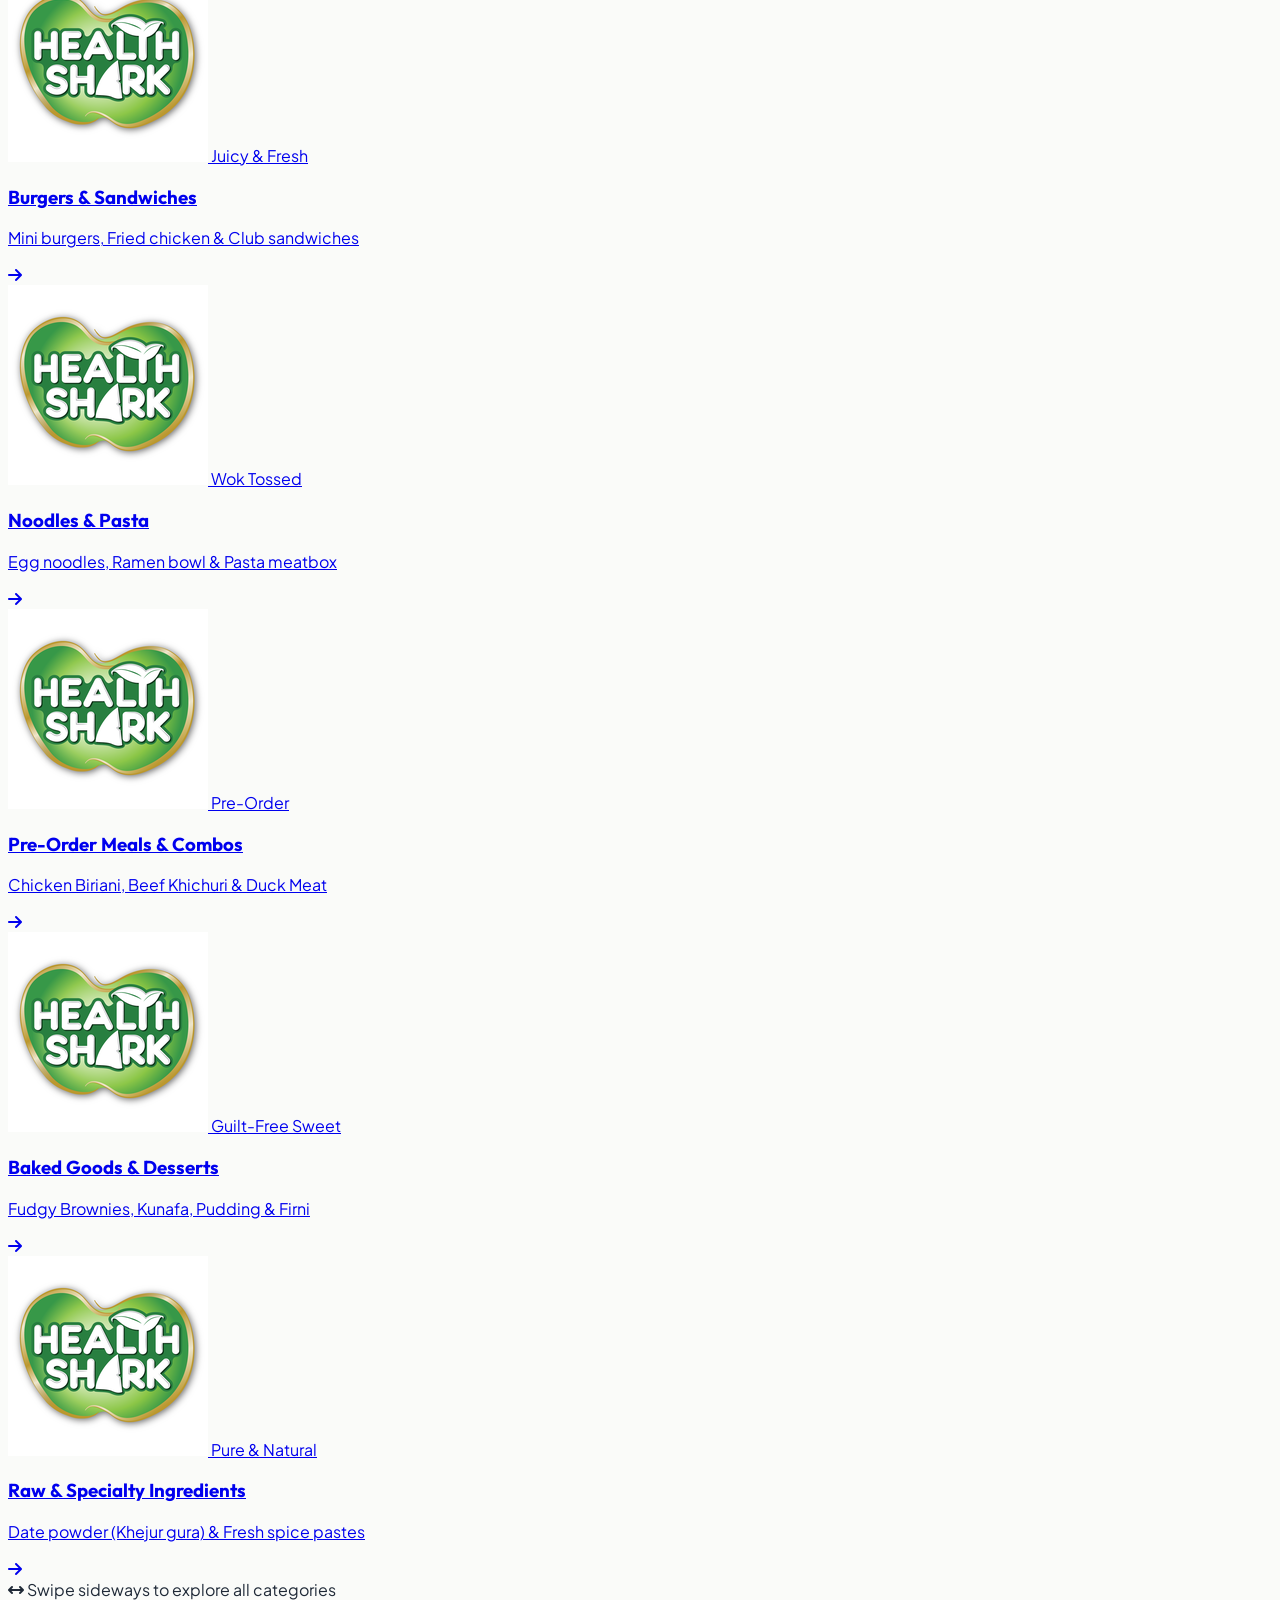
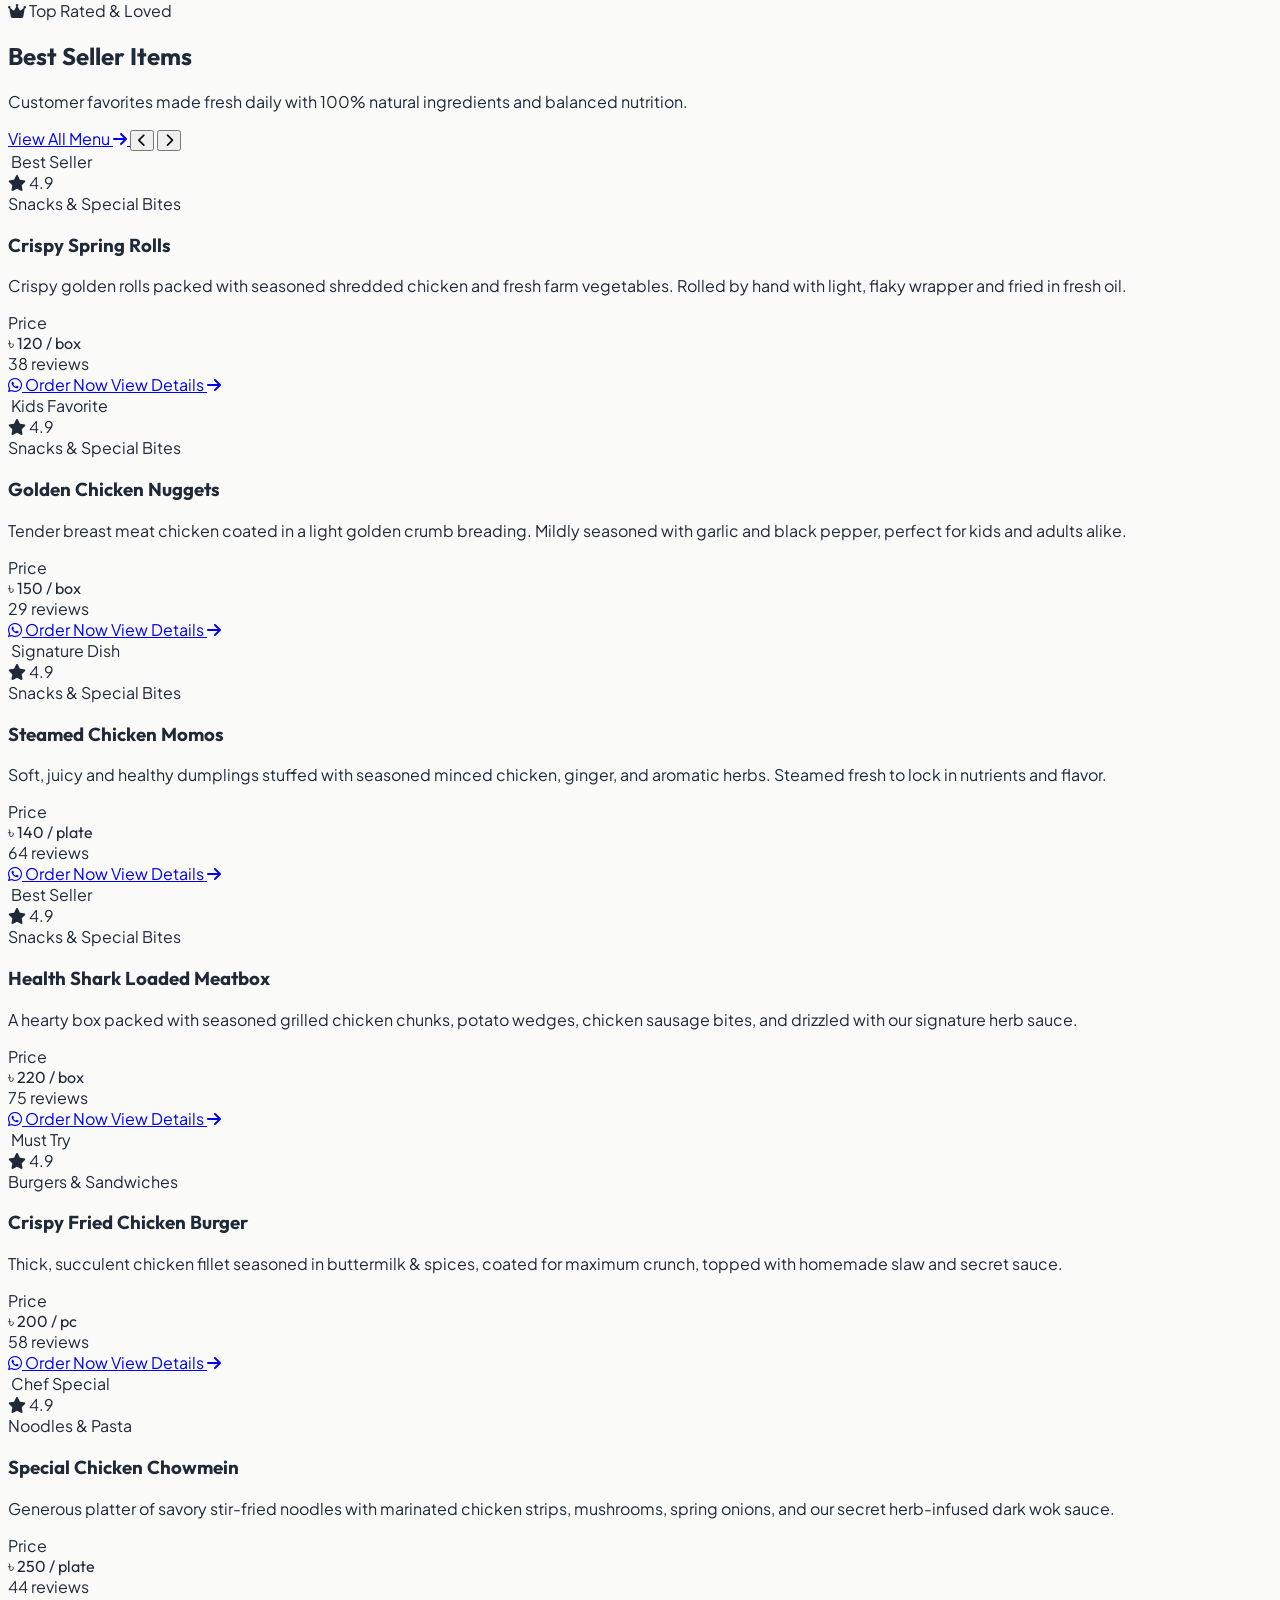
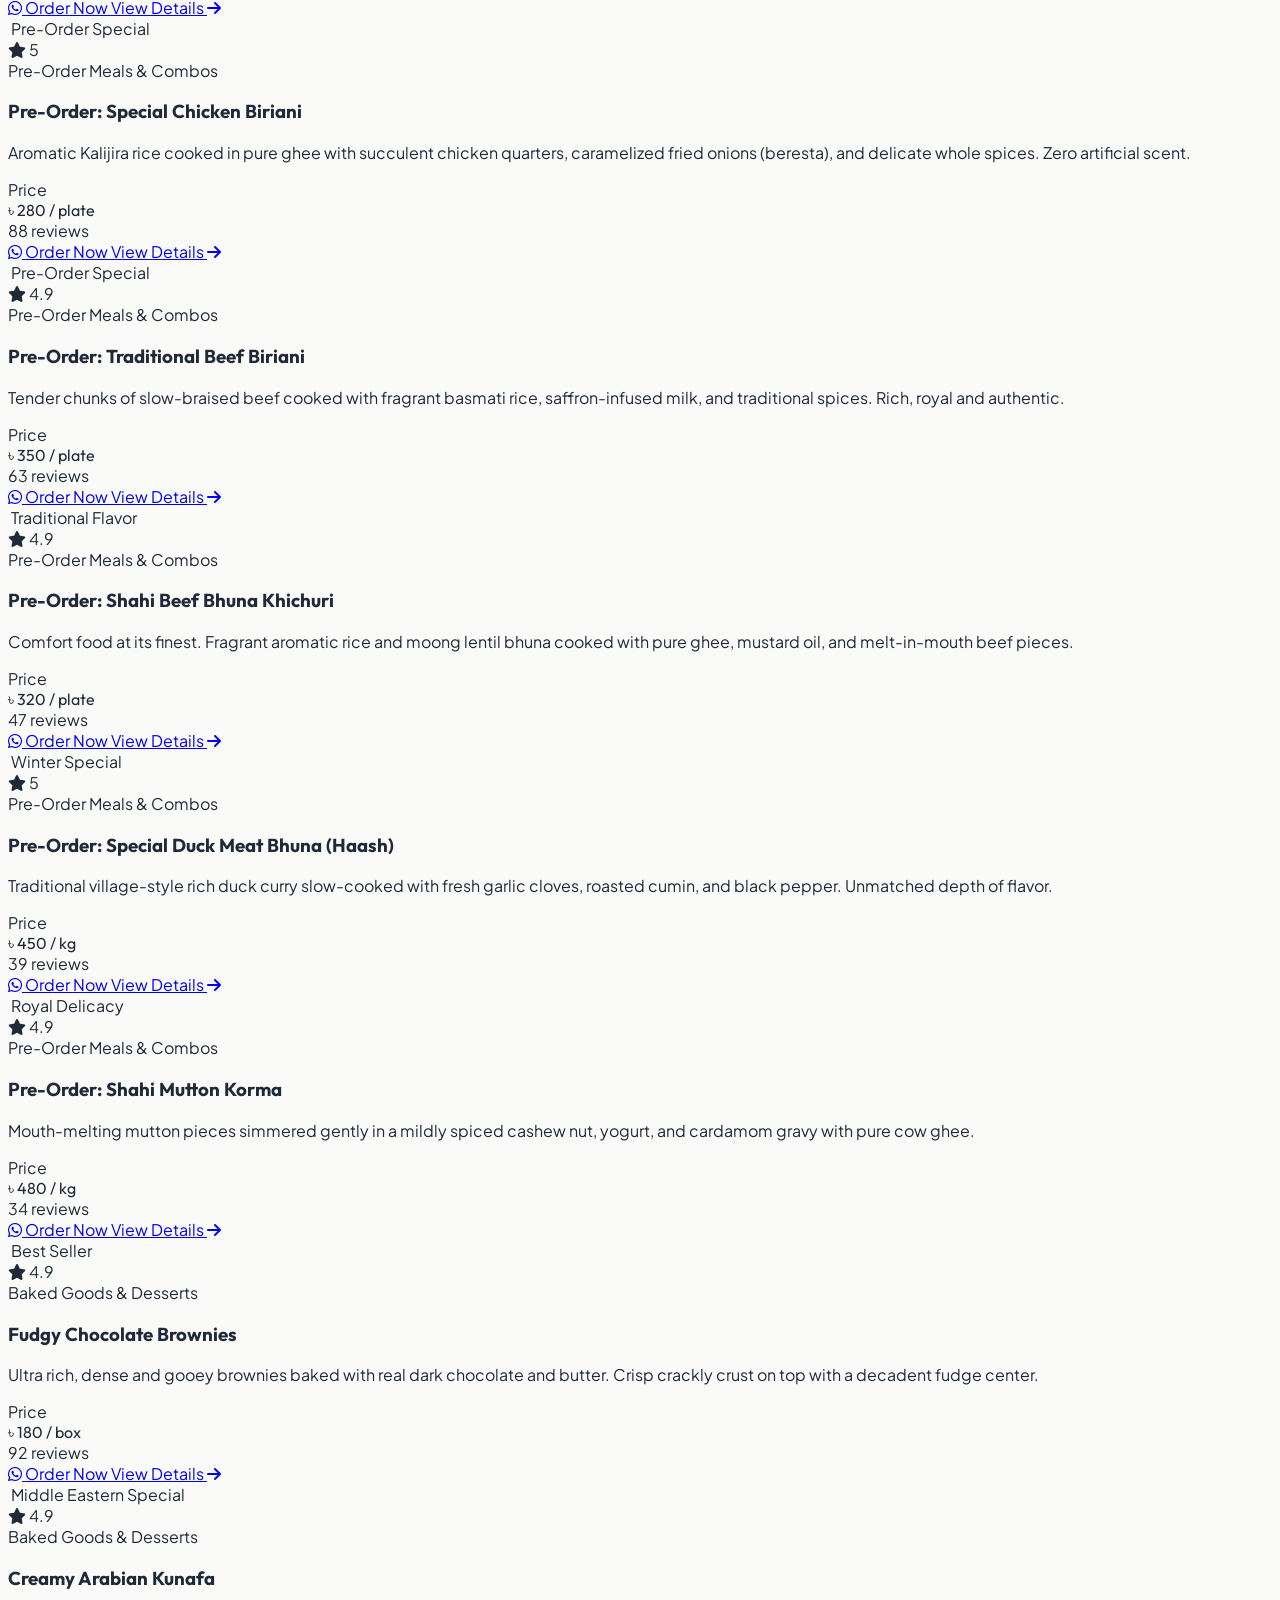
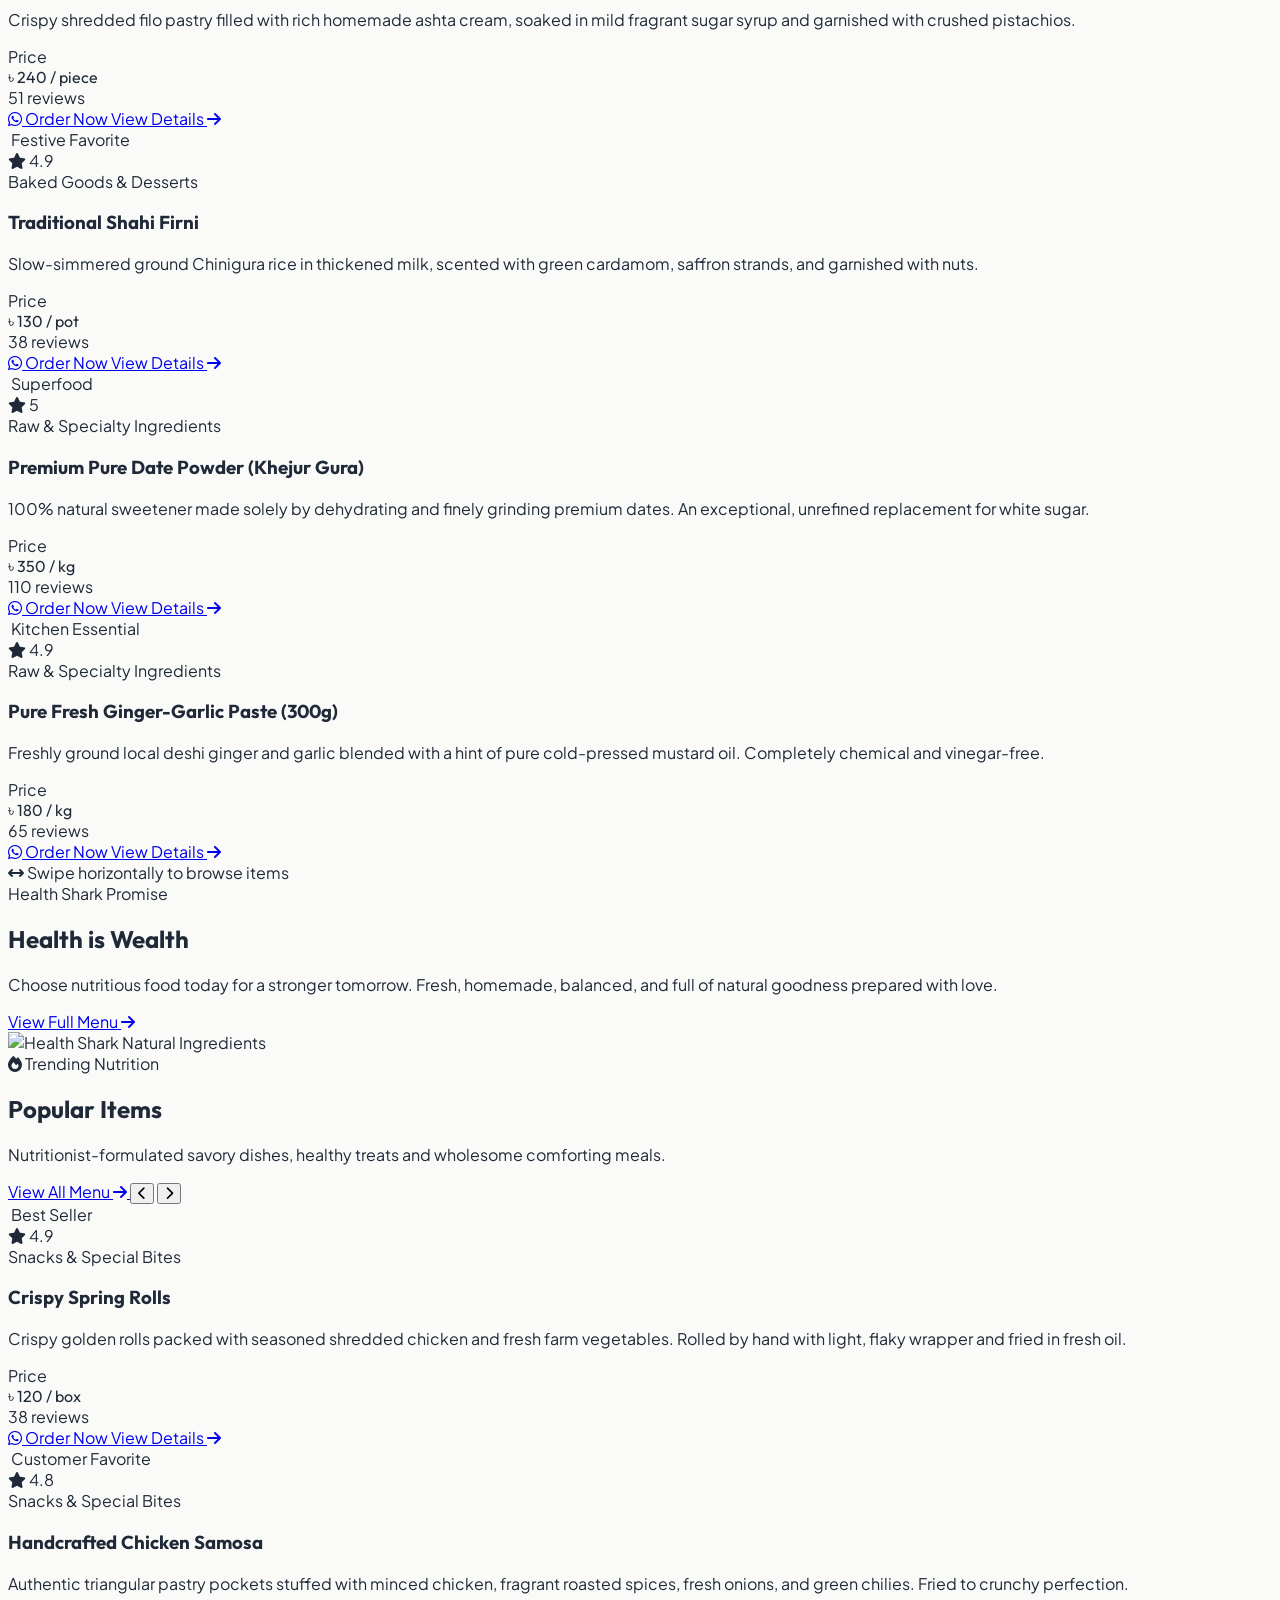
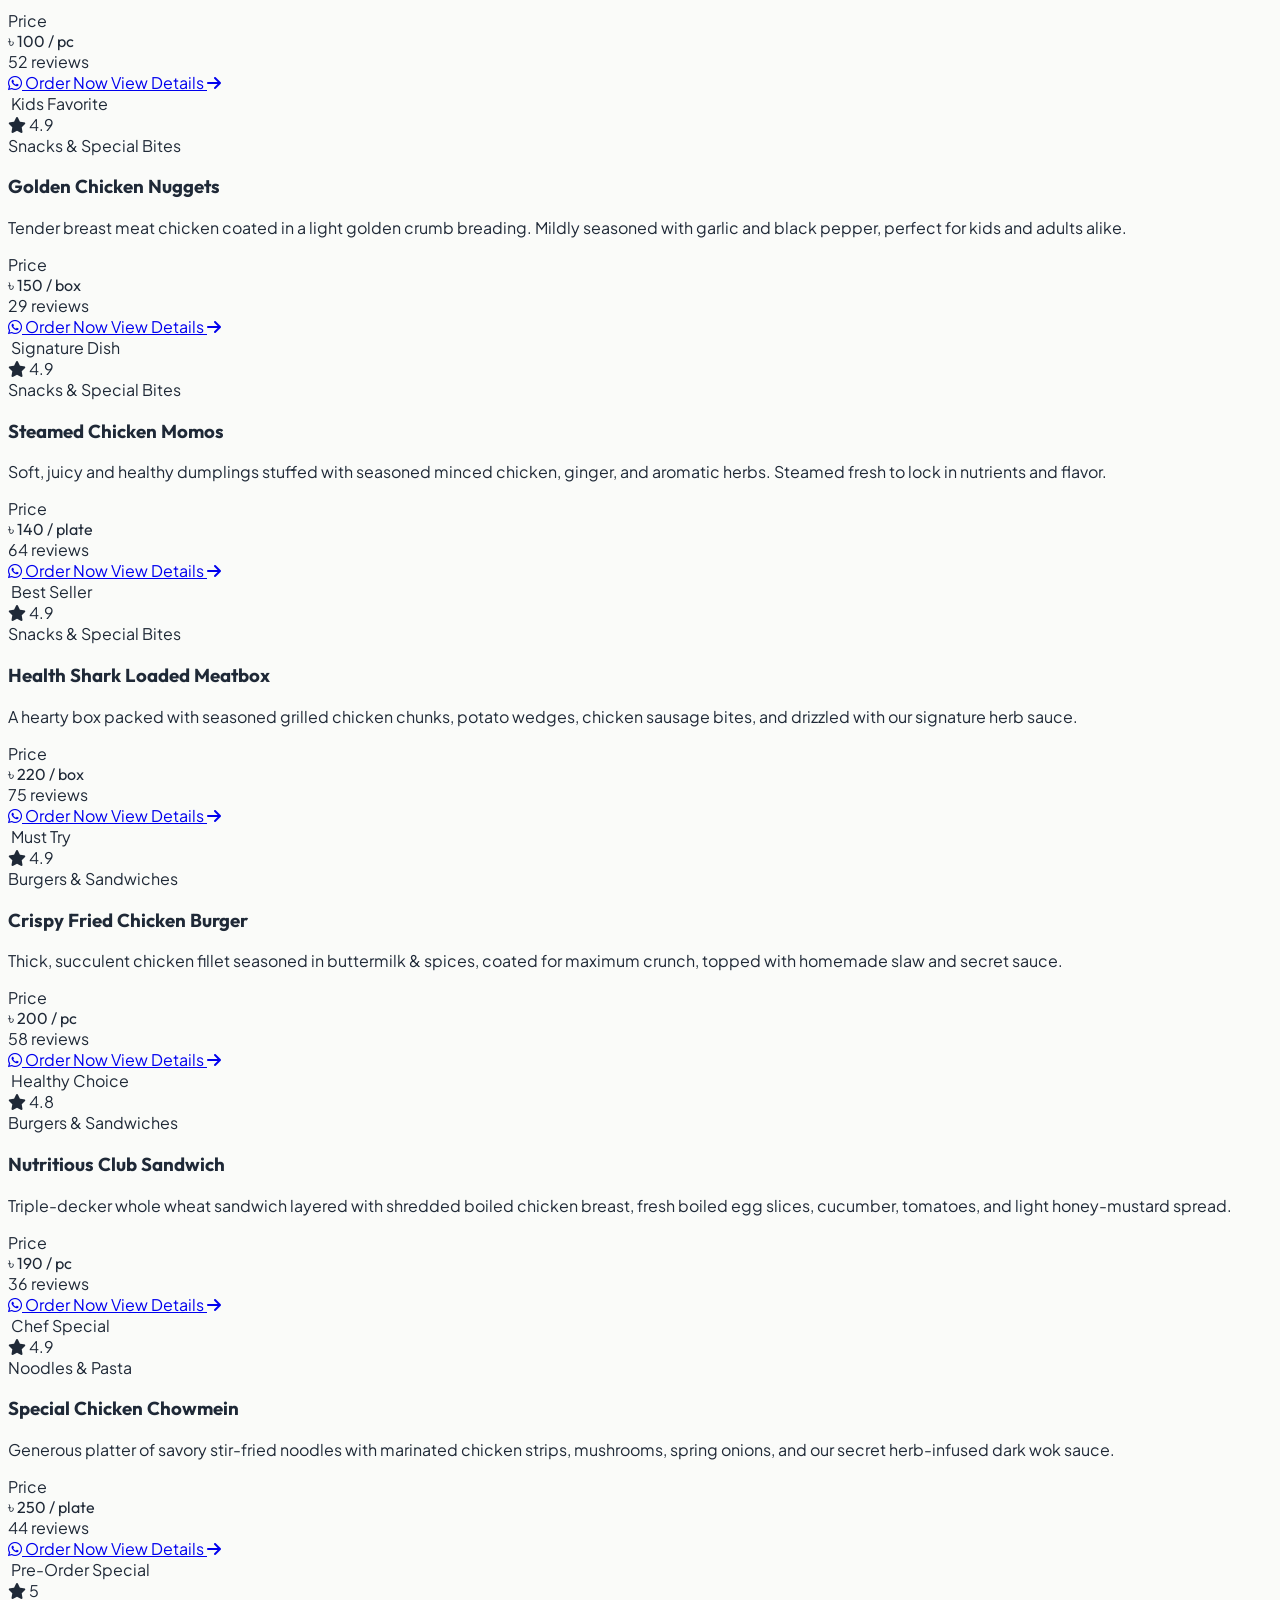
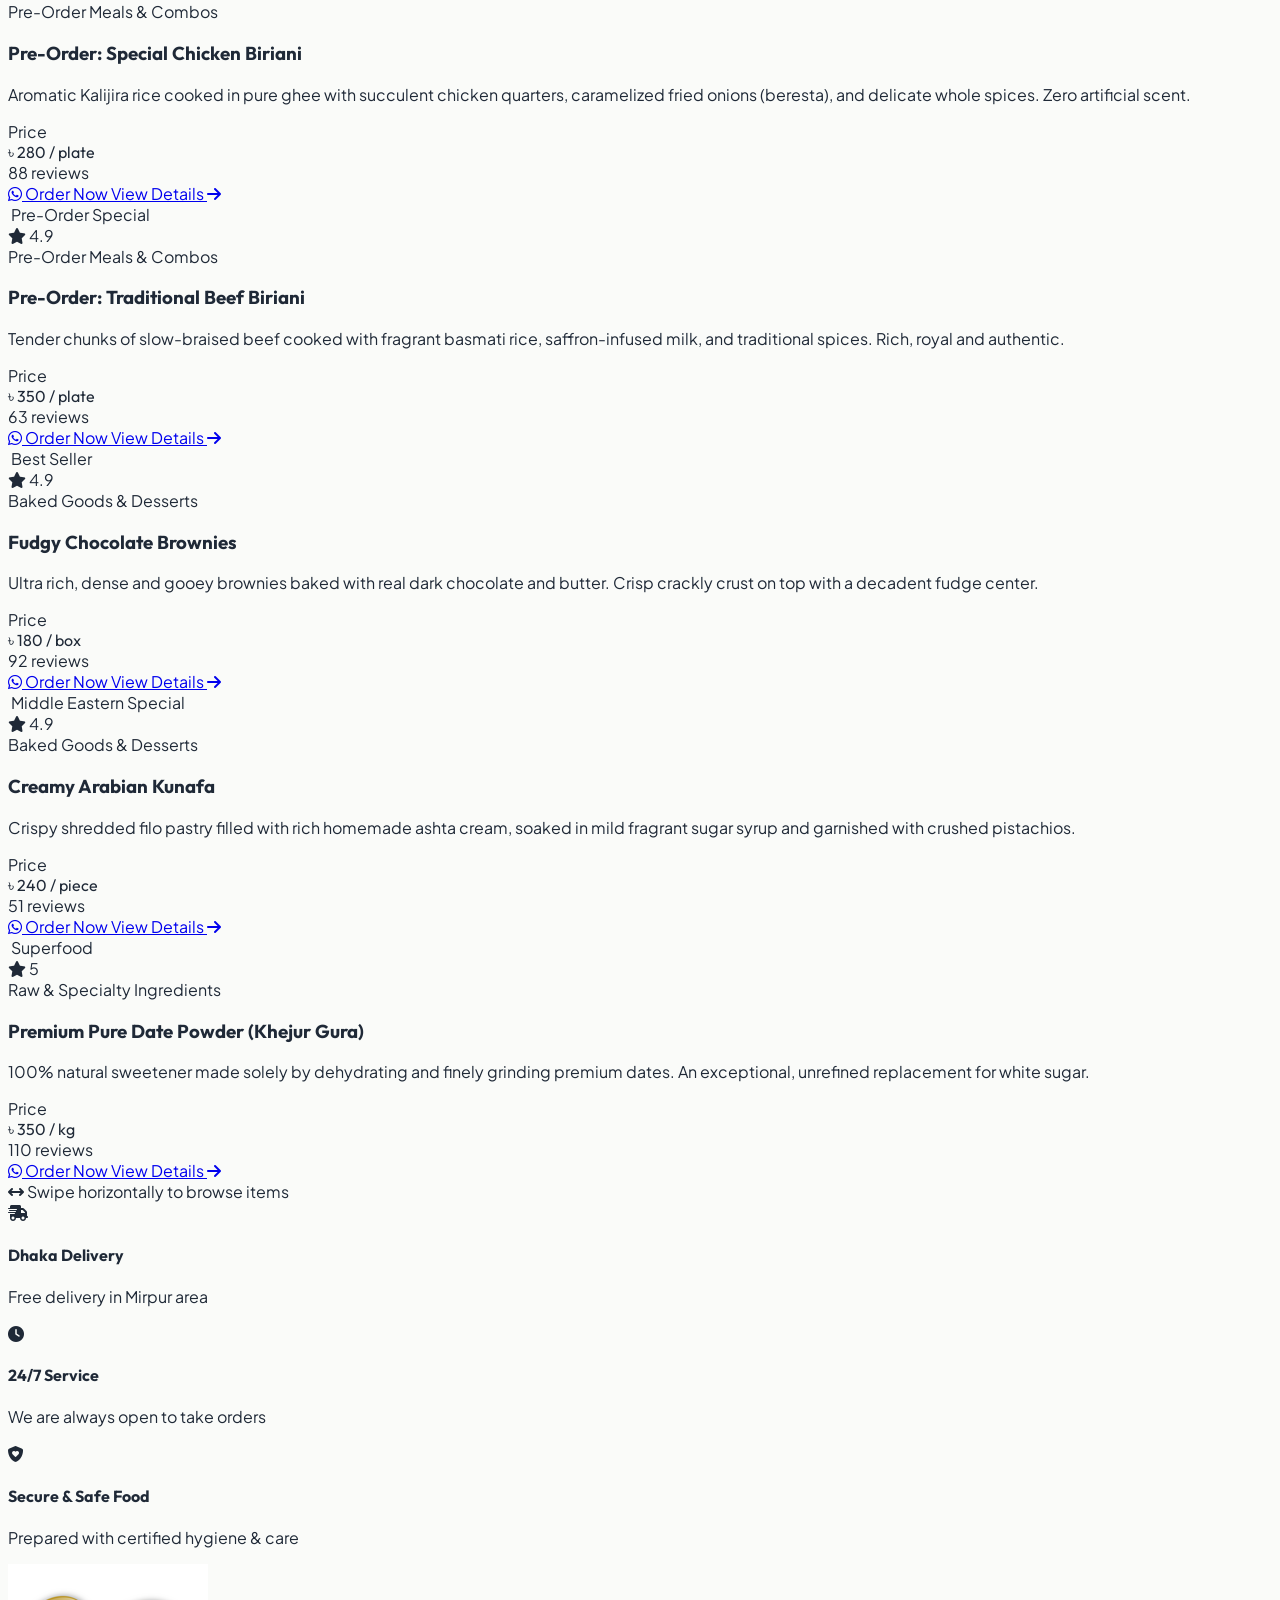
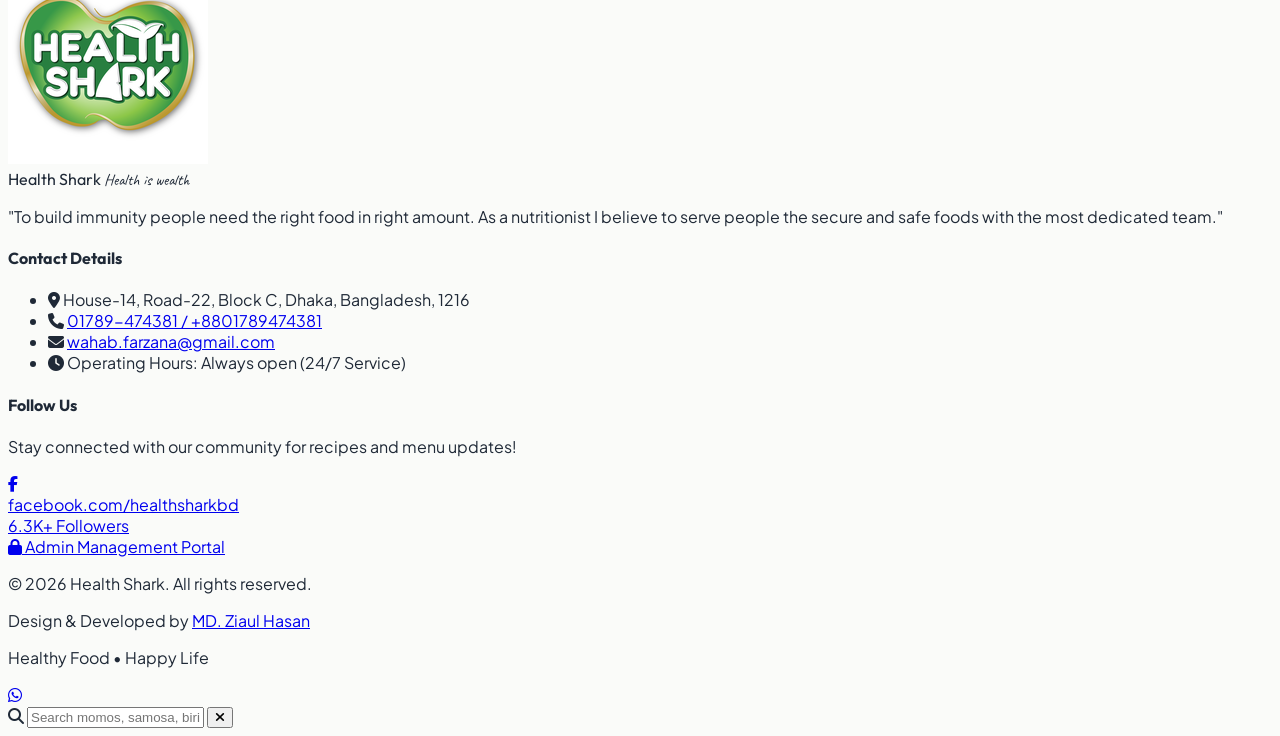
==== commit d743cdb8: "chore: update footer copyright to 2026 and add Design & Developed by MD. Ziaul Hasan credit link" ====
--- a/index.html
+++ b/index.html
@@ -714,7 +714,10 @@
 
       <!-- Bottom Copyright Row -->
       <div class="pt-6 flex flex-col sm:flex-row items-center justify-between text-xs text-brand-300/80 gap-3">
-        <p>© 2025 Health Shark. All rights reserved.</p>
+        <p>© 2026 Health Shark. All rights reserved.</p>
+        <p class="text-brand-300/80">
+          Design & Developed by <a href="https://mdziaulhasan.com/" target="_blank" rel="noopener noreferrer" class="text-emerald-400 hover:text-white font-semibold underline decoration-emerald-500/50 hover:decoration-white transition-colors">MD. Ziaul Hasan</a>
+        </p>
         <p class="font-medium text-emerald-400">Healthy Food • Happy Life</p>
       </div>
 
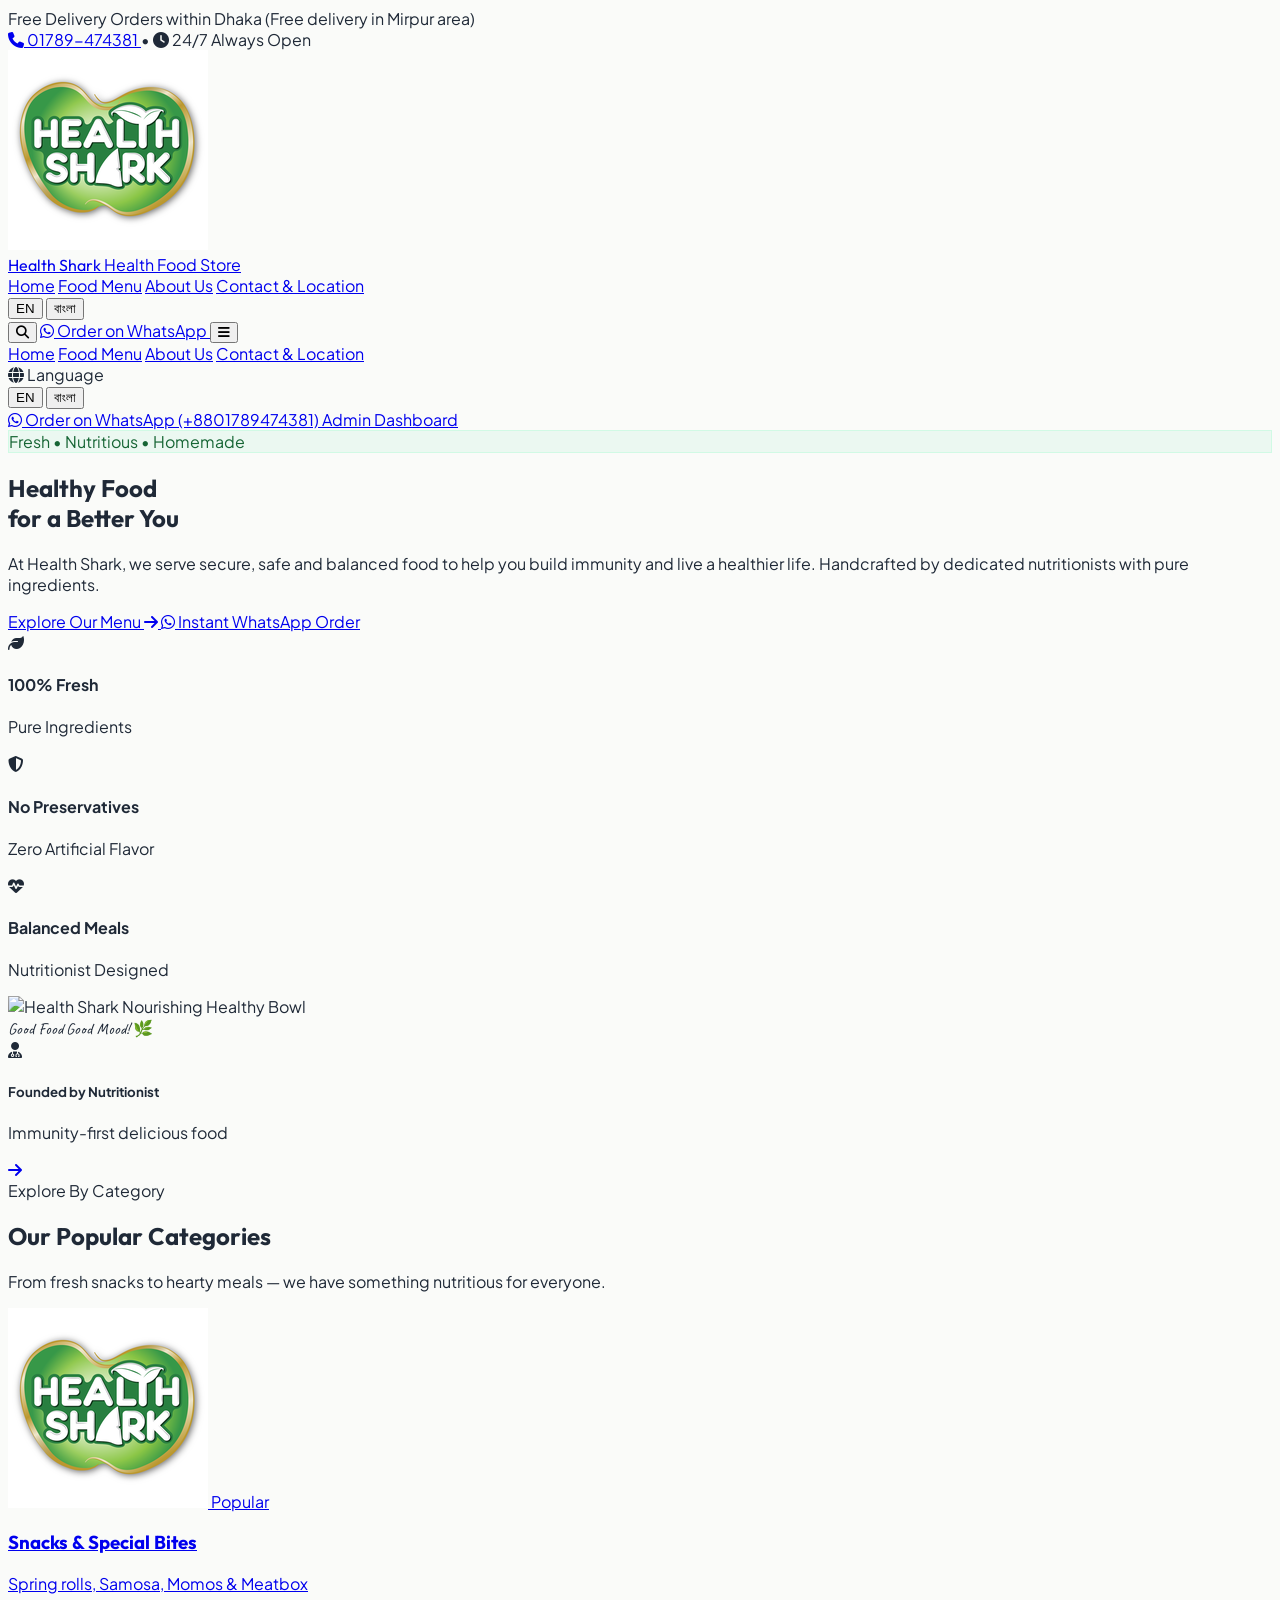
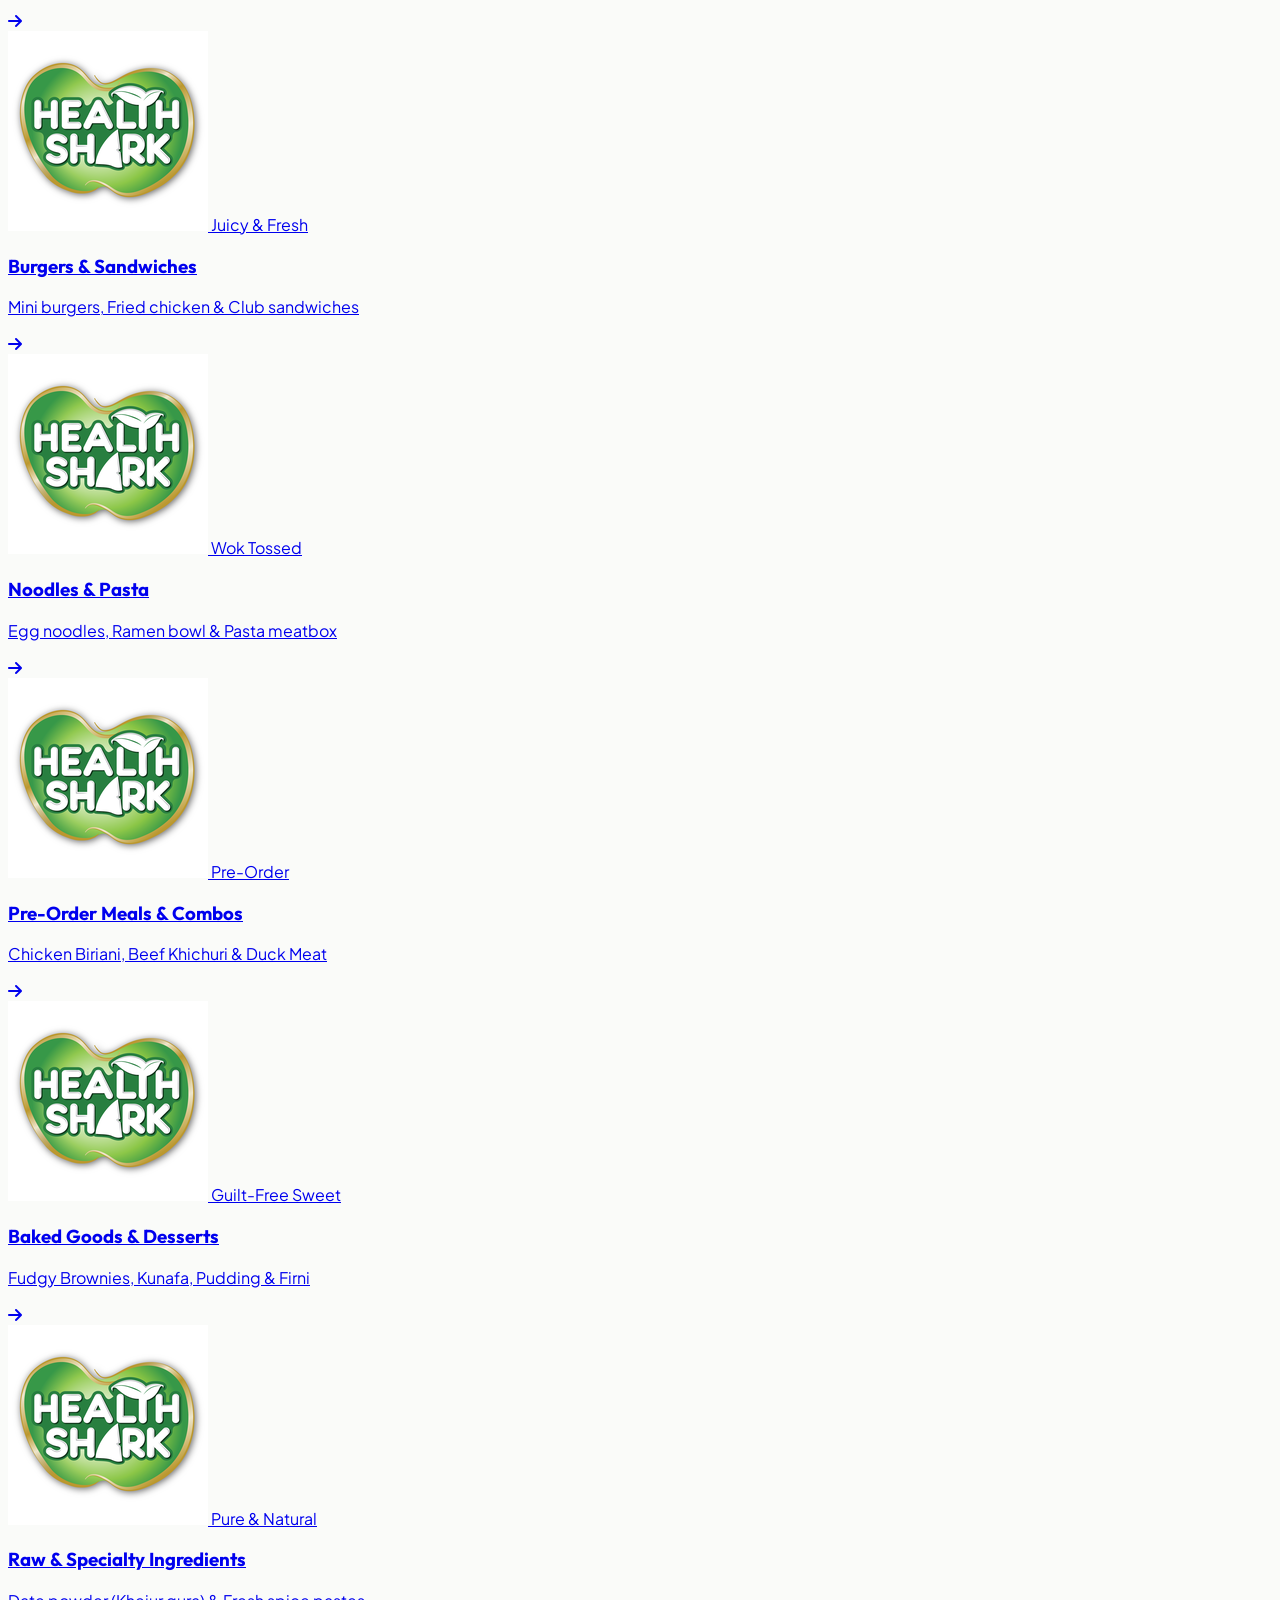
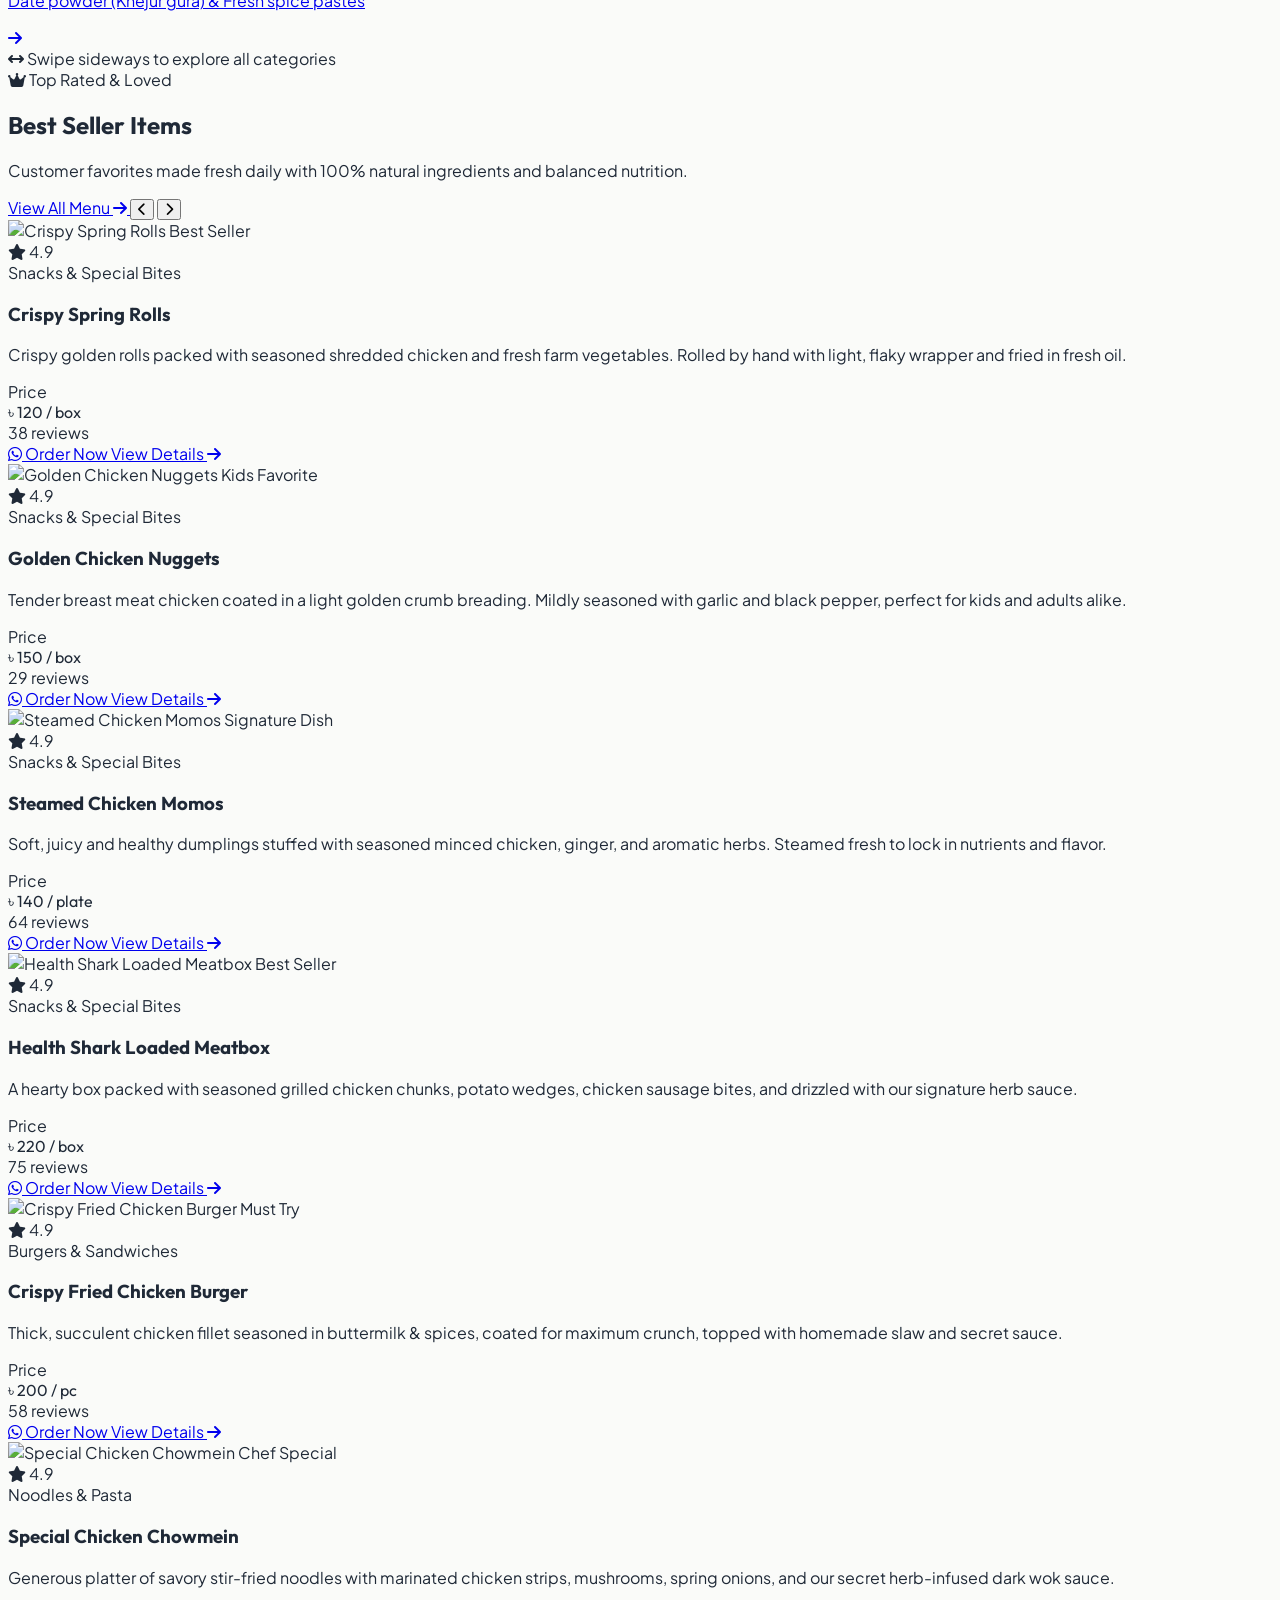
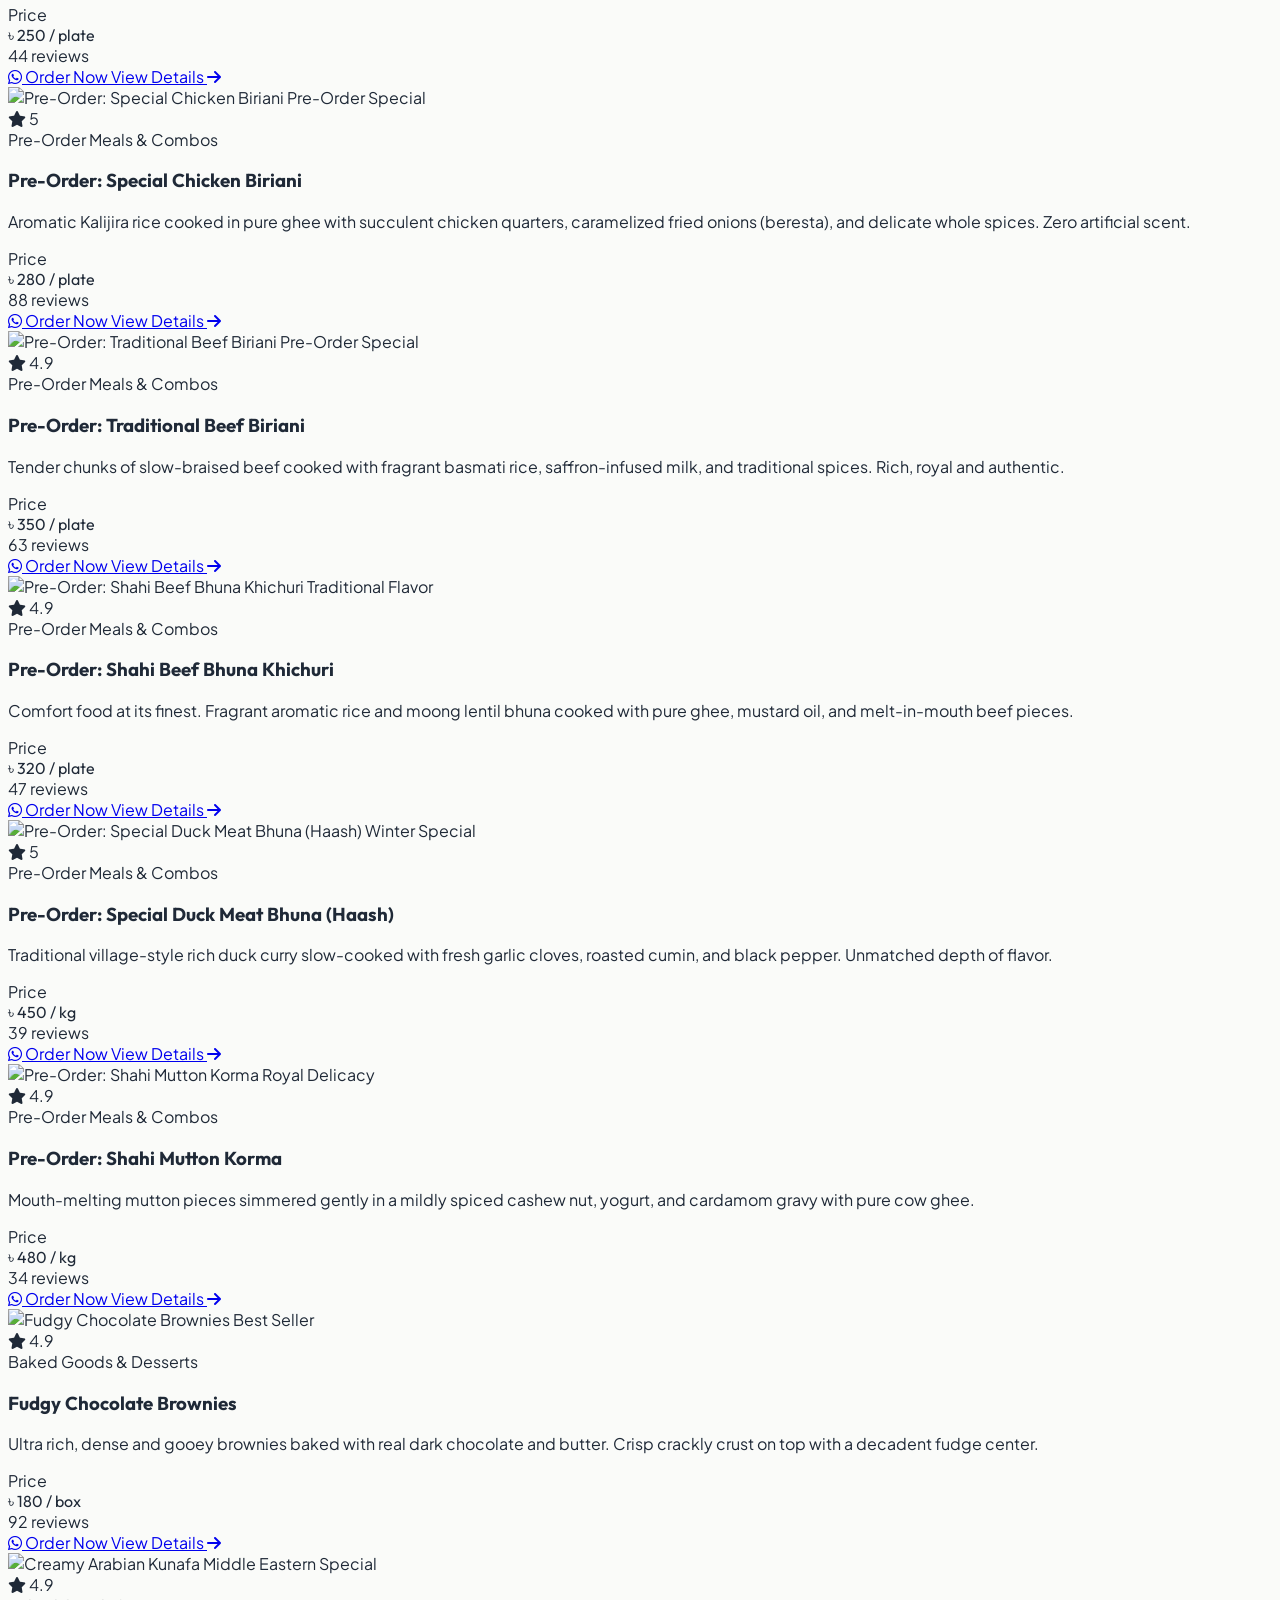
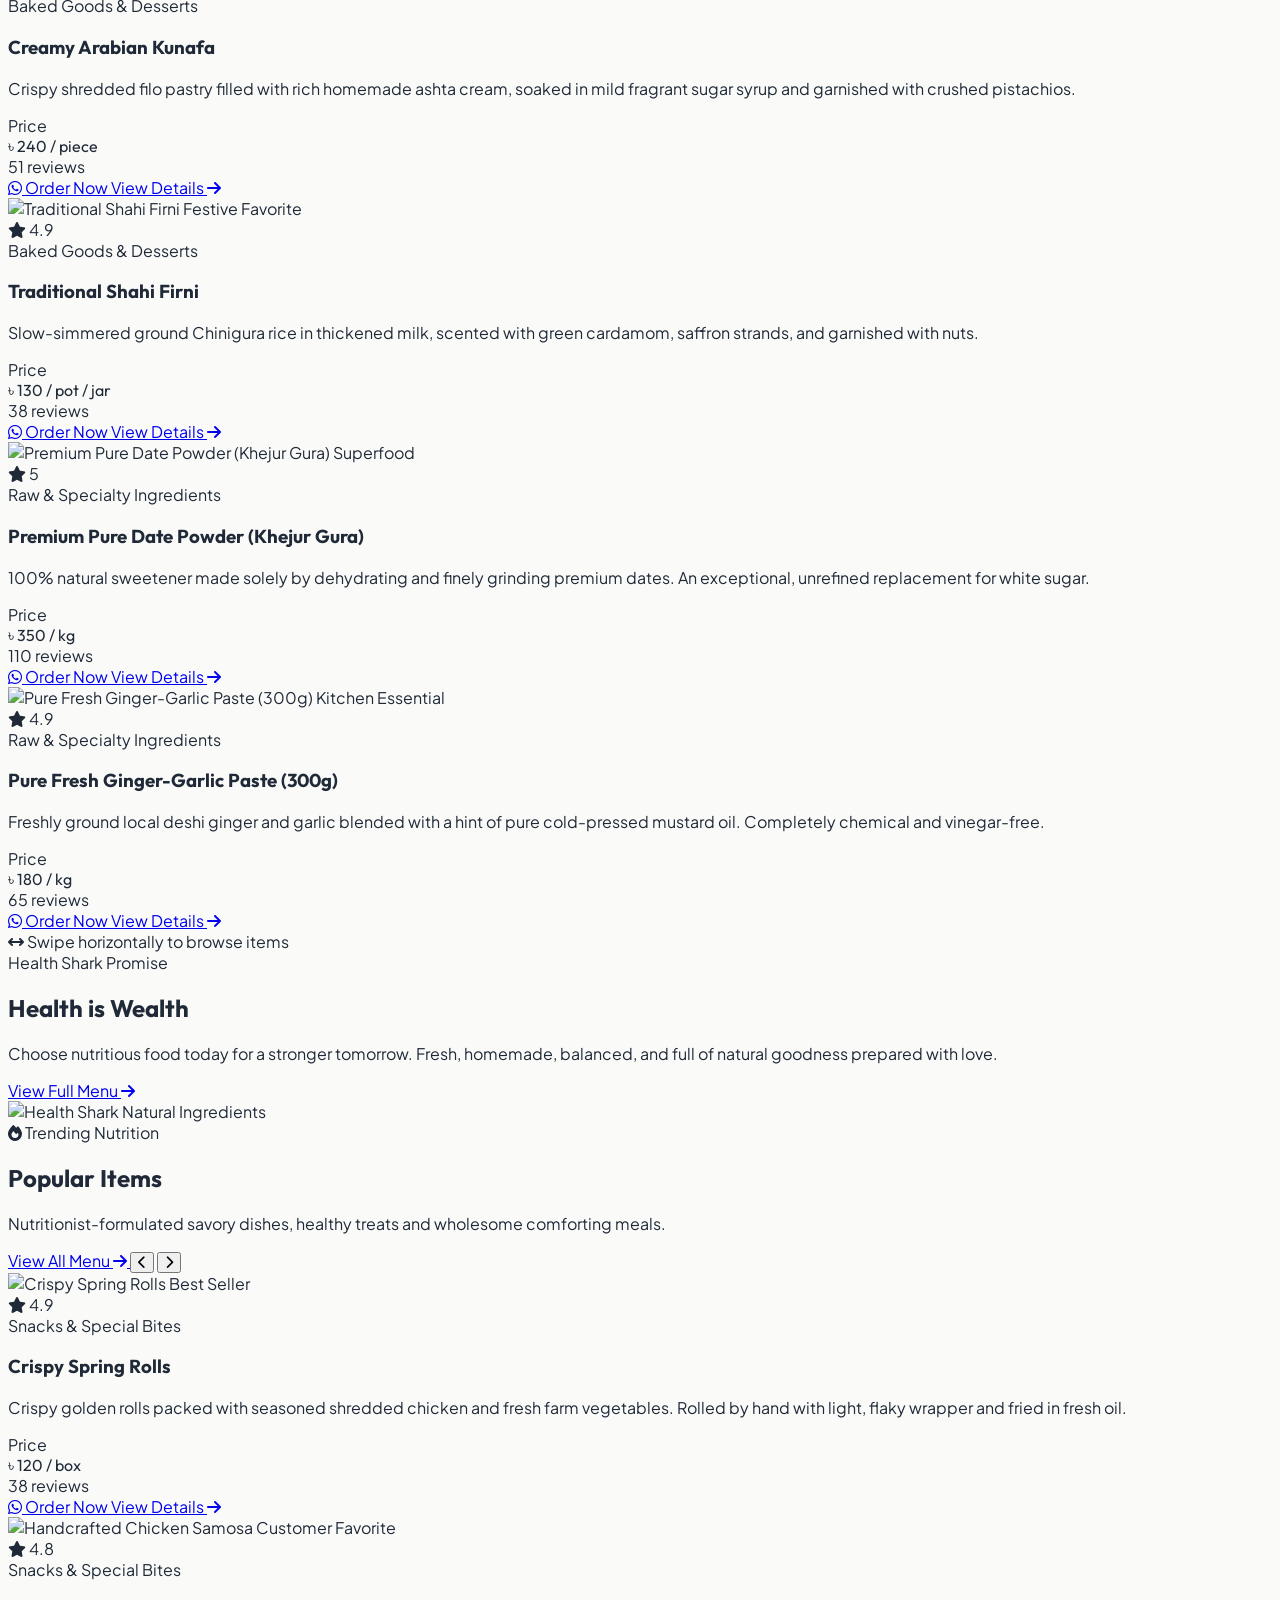
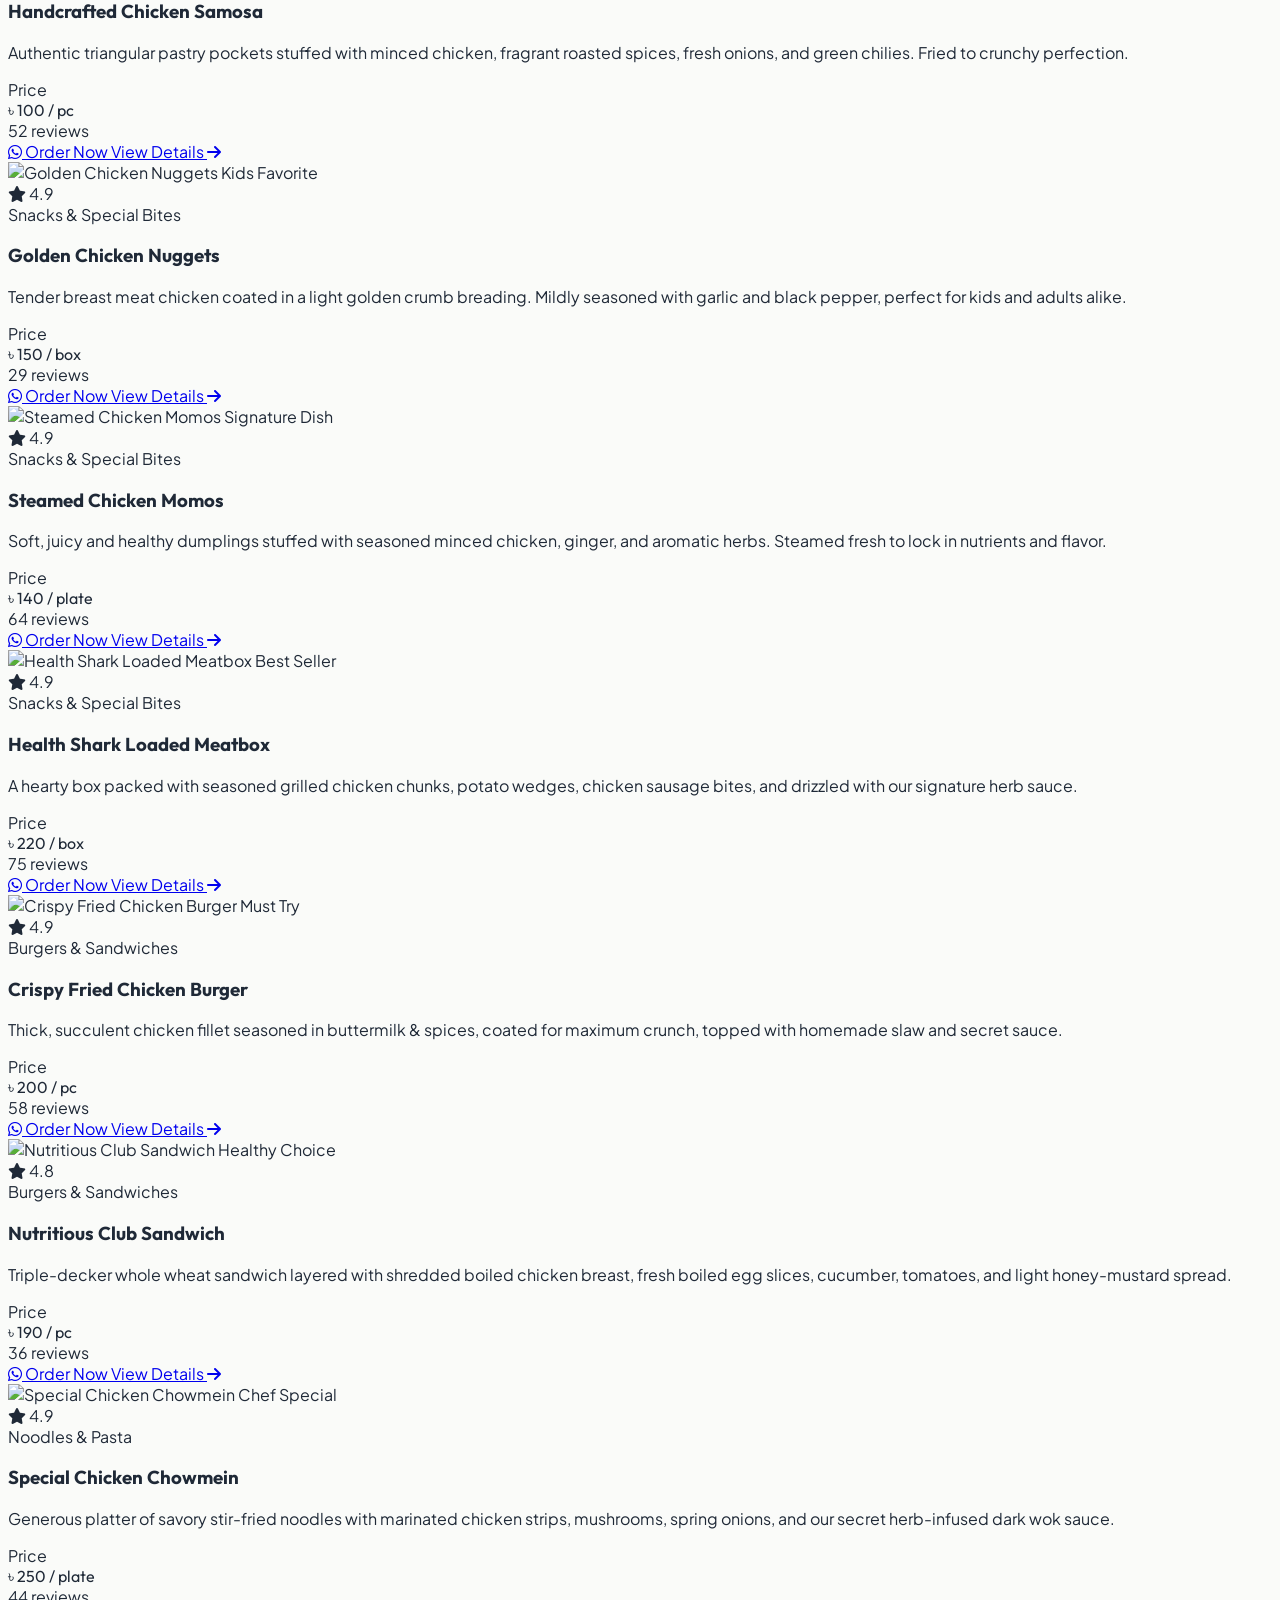
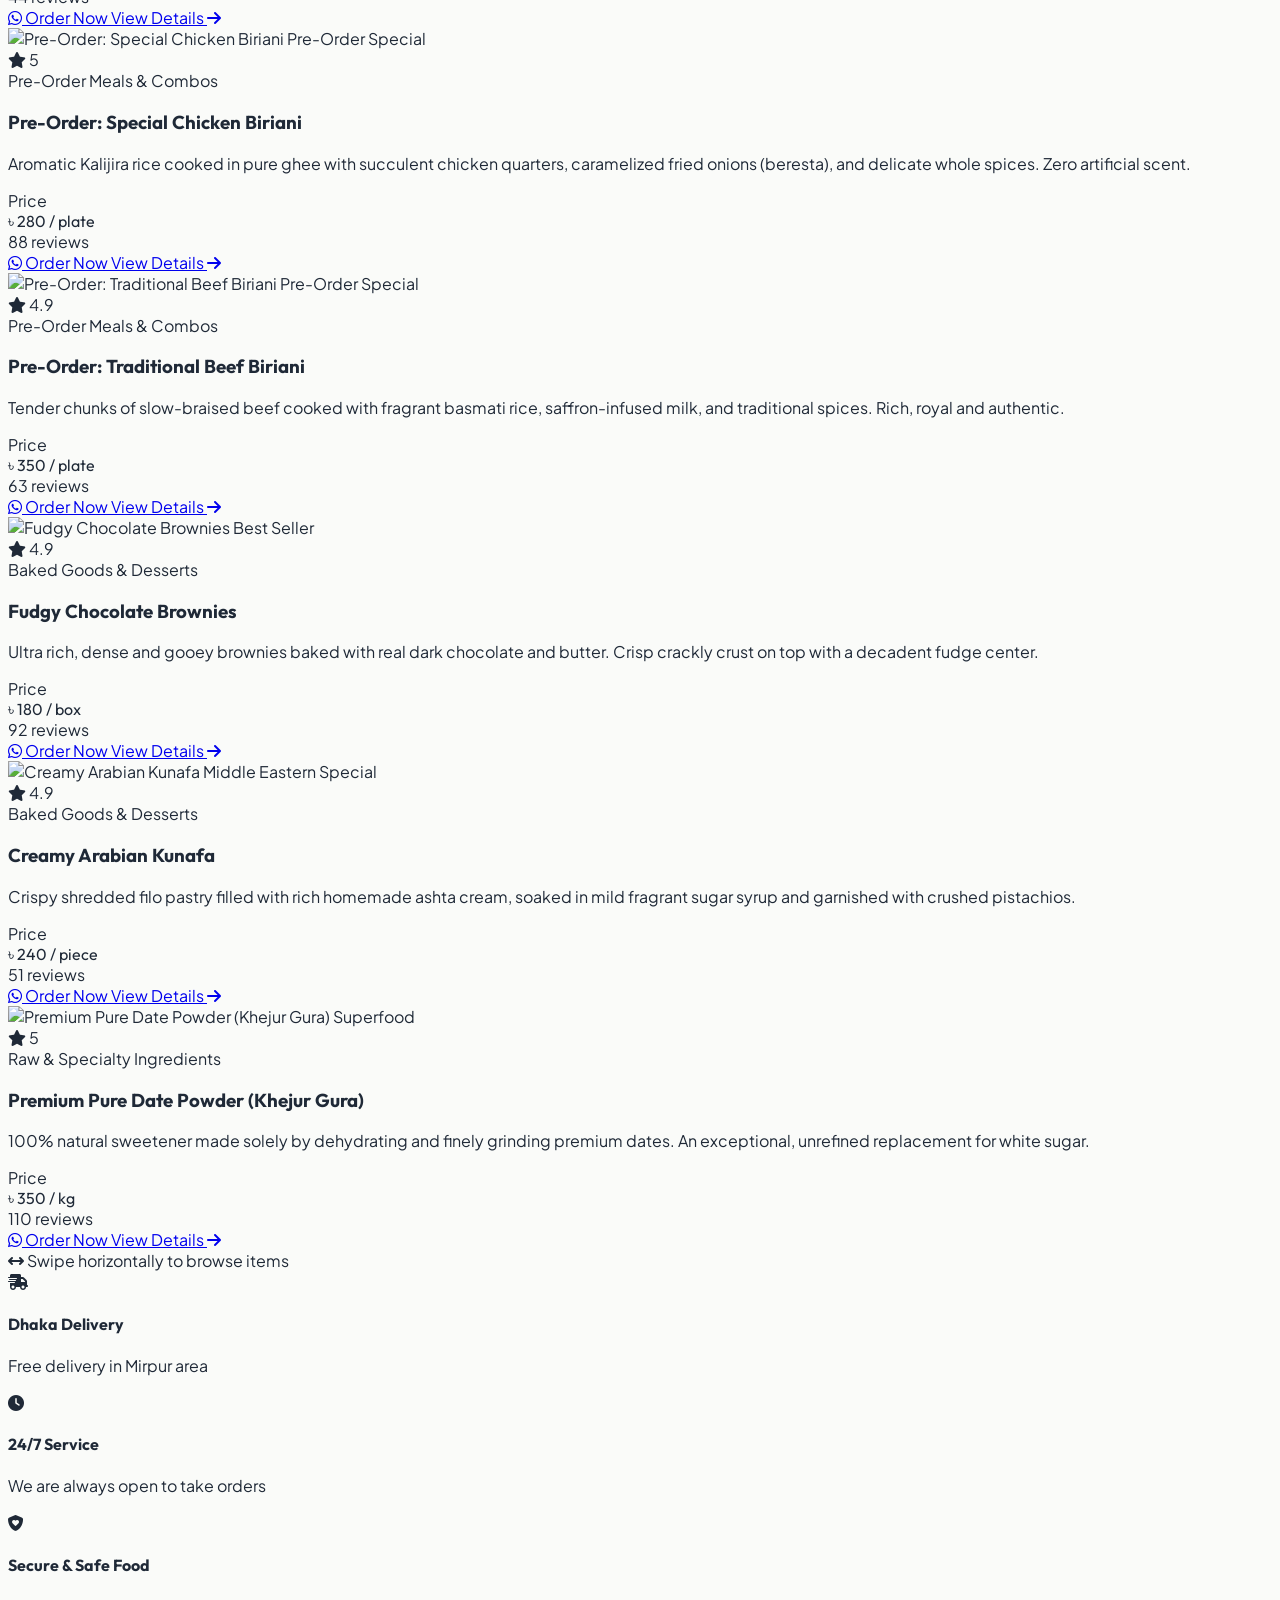
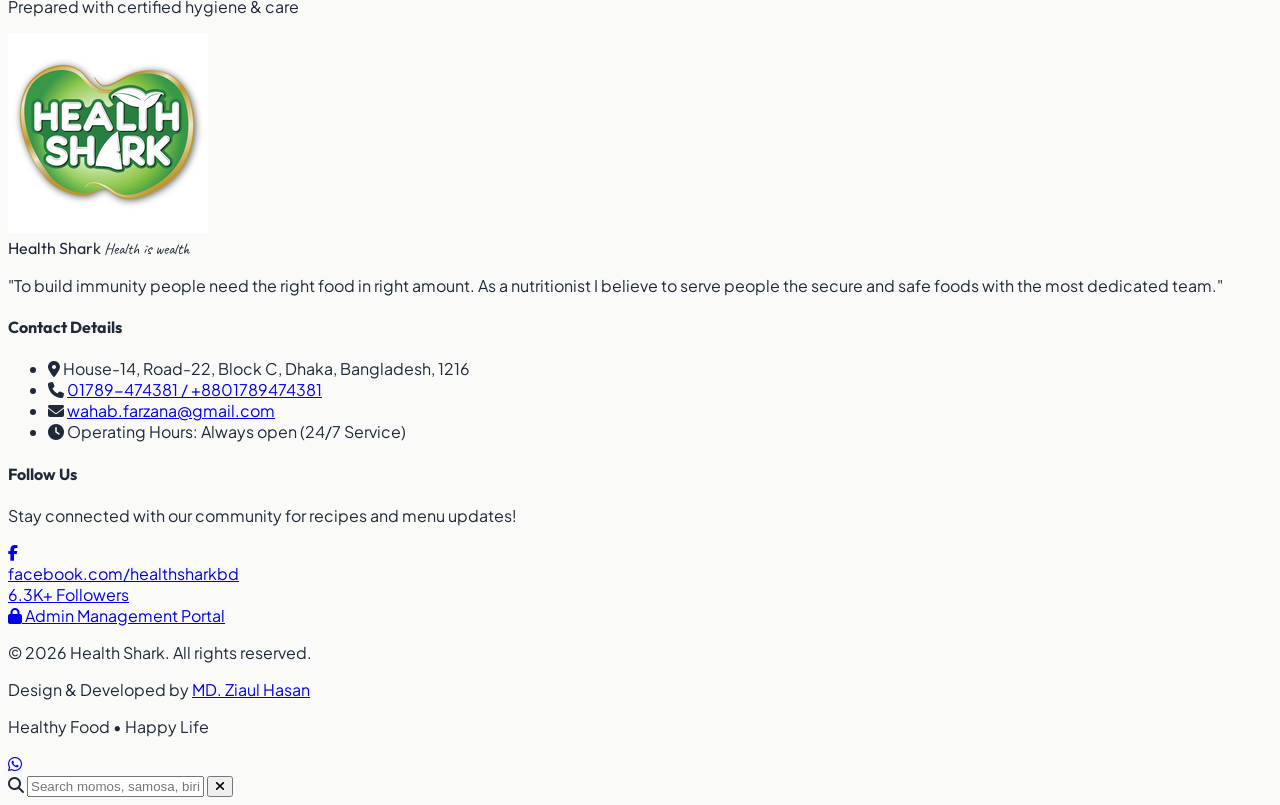
==== commit 93a7b154: "feat: add bilingual language switcher button (EN/Bangla) on header across all pages" ====
--- a/index.html
+++ b/index.html
@@ -49,15 +49,15 @@
   <div class="bg-brand-900 text-brand-100 text-xs py-2 px-4 text-center font-medium">
     <div class="max-w-7xl mx-auto flex items-center justify-between flex-wrap gap-2">
       <div class="flex items-center gap-2 mx-auto sm:mx-0">
-        <span class="bg-brand-700 text-white text-[10px] font-bold px-2 py-0.5 rounded-full uppercase tracking-wider">Free Delivery</span>
-        <span>Orders within Dhaka (Free delivery in Mirpur area)</span>
+        <span class="bg-brand-700 text-white text-[10px] font-bold px-2 py-0.5 rounded-full uppercase tracking-wider" data-i18n="topbar.free_badge">Free Delivery</span>
+        <span data-i18n="topbar.free_delivery">Orders within Dhaka (Free delivery in Mirpur area)</span>
       </div>
       <div class="hidden sm:flex items-center gap-4 text-brand-200">
         <a href="tel:+8801789474381" class="hover:text-white transition-colors flex items-center gap-1.5">
           <i class="fa-solid fa-phone text-[11px]"></i> 01789-474381
         </a>
         <span>•</span>
-        <span class="flex items-center gap-1.5"><i class="fa-solid fa-clock text-[11px]"></i> 24/7 Always Open</span>
+        <span class="flex items-center gap-1.5"><i class="fa-solid fa-clock text-[11px]"></i> <span data-i18n="topbar.always_open">24/7 Always Open</span></span>
       </div>
     </div>
   </div>
@@ -77,19 +77,39 @@
 
         <!-- Desktop Navigation Links -->
         <nav class="hidden md:flex items-center space-x-8 font-semibold text-sm">
-          <a href="index.html" class="text-brand-800 border-b-2 border-brand-700 pb-1">Home</a>
-          <a href="menu.html" class="text-gray-600 hover:text-brand-800 transition-colors">Food Menu</a>
-          <a href="about.html" class="text-gray-600 hover:text-brand-800 transition-colors">About</a>
-          <a href="contact.html" class="text-gray-600 hover:text-brand-800 transition-colors">Contact</a>
+          <a href="index.html" class="text-brand-800 border-b-2 border-brand-700 pb-1" data-i18n="nav.home">Home</a>
+          <a href="menu.html" class="text-gray-600 hover:text-brand-800 transition-colors" data-i18n="nav.menu">Food Menu</a>
+          <a href="about.html" class="text-gray-600 hover:text-brand-800 transition-colors" data-i18n="nav.about">About Us</a>
+          <a href="contact.html" class="text-gray-600 hover:text-brand-800 transition-colors" data-i18n="nav.contact">Contact</a>
         </nav>
 
         <!-- Right Action Icons & Buttons -->
-        <div class="flex items-center space-x-3">
+        <div class="flex items-center space-x-2 sm:space-x-3">
+          <!-- Language Switcher (EN | বাংলা) -->
+          <div class="lang-switcher-container inline-flex items-center bg-gray-100 p-0.5 rounded-full border border-gray-200 text-xs font-bold shadow-inner" title="Switch Language / ভাষা পরিবর্তন">
+            <button 
+              type="button" 
+              class="lang-btn px-2.5 py-1 rounded-full text-xs font-bold transition-all bg-brand-700 text-white shadow-sm" 
+              data-lang="en"
+              title="English"
+            >
+              EN
+            </button>
+            <button 
+              type="button" 
+              class="lang-btn px-2.5 py-1 rounded-full text-xs font-bold transition-all text-gray-600 hover:text-brand-900" 
+              data-lang="bn"
+              title="বাংলা"
+            >
+              বাংলা
+            </button>
+          </div>
+
           <!-- Search Button -->
           <button 
             type="button" 
             data-open-search 
-            class="p-2.5 rounded-full text-gray-600 hover:text-brand-800 hover:bg-emerald-50 transition-colors"
+            class="p-2.5 rounded-full text-gray-600 hover:text-brand-800 hover:bg-emerald-50 transition-colors cursor-pointer"
             title="Search dishes"
           >
             <i class="fa-solid fa-magnifying-glass text-lg"></i>
@@ -103,7 +123,7 @@
             class="hidden sm:inline-flex items-center gap-2 px-4 py-2.5 rounded-full bg-brand-700 hover:bg-brand-800 text-white text-xs font-bold shadow-md shadow-brand-700/20 active:scale-95 transition-all"
           >
             <i class="fa-brands fa-whatsapp text-sm"></i>
-            <span>Order on WhatsApp</span>
+            <span data-i18n="nav.order_whatsapp">Order on WhatsApp</span>
           </a>
 
           <!-- Mobile Menu Hamburger -->
@@ -121,10 +141,23 @@
 
     <!-- Mobile Drawer Menu -->
     <div id="mobile-menu" class="hidden md:hidden border-t border-gray-100 bg-white px-4 pt-3 pb-6 space-y-3 shadow-lg">
-      <a href="index.html" class="block py-2 text-brand-800 font-bold border-l-4 border-brand-700 pl-3">Home</a>
-      <a href="menu.html" class="block py-2 text-gray-600 font-medium hover:text-brand-800 pl-3">Food Menu</a>
-      <a href="about.html" class="block py-2 text-gray-600 font-medium hover:text-brand-800 pl-3">About Us</a>
-      <a href="contact.html" class="block py-2 text-gray-600 font-medium hover:text-brand-800 pl-3">Contact & Location</a>
+      <a href="index.html" class="block py-2 text-brand-800 font-bold border-l-4 border-brand-700 pl-3" data-i18n="nav.home">Home</a>
+      <a href="menu.html" class="block py-2 text-gray-600 font-medium hover:text-brand-800 pl-3" data-i18n="nav.menu">Food Menu</a>
+      <a href="about.html" class="block py-2 text-gray-600 font-medium hover:text-brand-800 pl-3" data-i18n="nav.about">About Us</a>
+      <a href="contact.html" class="block py-2 text-gray-600 font-medium hover:text-brand-800 pl-3" data-i18n="nav.contact">Contact & Location</a>
+      
+      <!-- Mobile Language Switcher Row -->
+      <div class="flex items-center justify-between py-2 px-3 bg-gray-50 rounded-xl border border-gray-200">
+        <span class="text-xs font-bold text-gray-700 flex items-center gap-1.5">
+          <i class="fa-solid fa-globe text-brand-700"></i>
+          <span data-i18n="nav.lang_label">Language / ভাষা</span>
+        </span>
+        <div class="lang-switcher-container inline-flex items-center bg-white p-0.5 rounded-full border border-gray-200 text-xs font-bold">
+          <button type="button" class="lang-btn px-2.5 py-1 rounded-full transition-all" data-lang="en">EN</button>
+          <button type="button" class="lang-btn px-2.5 py-1 rounded-full transition-all" data-lang="bn">বাংলা</button>
+        </div>
+      </div>
+
       <div class="pt-3 border-t border-gray-100 flex flex-col gap-2">
         <a 
           href="https://wa.me/8801789474381" 
@@ -132,9 +165,9 @@
           rel="noopener" 
           class="w-full text-center py-2.5 bg-brand-700 text-white rounded-xl font-bold text-sm flex items-center justify-center gap-2"
         >
-          <i class="fa-brands fa-whatsapp text-base"></i> Order via WhatsApp (+8801789474381)
+          <i class="fa-brands fa-whatsapp text-base"></i> <span data-i18n="nav.order_whatsapp">Order via WhatsApp</span> (+8801789474381)
         </a>
-        <a href="admin.html" class="w-full text-center py-2 text-gray-500 hover:text-gray-800 text-xs">Admin Dashboard</a>
+        <a href="admin.html" class="w-full text-center py-2 text-gray-500 hover:text-gray-800 text-xs" data-i18n="nav.admin">Admin Dashboard</a>
       </div>
     </div>
   </header>
@@ -148,21 +181,21 @@
         <div class="lg:col-span-7 space-y-6 text-center lg:text-left">
           <!-- Tag Pill -->
           <div class="inline-flex items-center gap-2 px-3.5 py-1.5 rounded-full hero-pill text-xs font-bold tracking-wide">
-            <span>Fresh</span>
+            <span data-i18n="hero.tag_fresh">Fresh</span>
             <span>•</span>
-            <span>Nutritious</span>
+            <span data-i18n="hero.tag_nutritious">Nutritious</span>
             <span>•</span>
-            <span>Homemade</span>
+            <span data-i18n="hero.tag_homemade">Homemade</span>
           </div>
 
           <!-- Main Headline -->
           <h1 class="font-heading text-4xl sm:text-5xl lg:text-6xl font-extrabold text-brand-950 tracking-tight leading-[1.15]">
-            Healthy Food <br class="hidden sm:inline" />
-            <span class="text-brand-700">for a Better You</span>
+            <span data-i18n="hero.title_line1">Healthy Food</span> <br class="hidden sm:inline" />
+            <span class="text-brand-700" data-i18n="hero.title_line2">for a Better You</span>
           </h1>
 
           <!-- Subtitle / Vision -->
-          <p class="text-base sm:text-lg text-gray-600 max-w-xl mx-auto lg:mx-0 leading-relaxed font-normal">
+          <p class="text-base sm:text-lg text-gray-600 max-w-xl mx-auto lg:mx-0 leading-relaxed font-normal" data-i18n="hero.description">
             At <strong class="text-brand-900 font-semibold">Health Shark</strong>, we serve secure, safe and balanced food to help you build immunity and live a healthier life. Handcrafted by dedicated nutritionists with pure ingredients.
           </p>
 
@@ -172,18 +205,18 @@
               href="menu.html" 
               class="w-full sm:w-auto inline-flex items-center justify-center gap-2.5 px-8 py-4 rounded-full bg-brand-800 hover:bg-brand-900 active:scale-95 text-white font-bold text-base shadow-lg shadow-brand-900/25 transition-all duration-200"
             >
-              <span>Explore Our Menu</span>
+              <span data-i18n="hero.explore_menu">Explore Our Menu</span>
               <i class="fa-solid fa-arrow-right text-sm"></i>
             </a>
 
             <a 
               href="https://wa.me/8801789474381?text=Hello%20Health%20Shark!%20I%20would%20like%20to%20place%20an%20order." 
-              target="_blank"
+              target="_blank" 
               rel="noopener"
               class="w-full sm:w-auto inline-flex items-center justify-center gap-2 px-6 py-4 rounded-full bg-white hover:bg-emerald-50 text-brand-800 font-bold text-base border border-brand-200 shadow-sm transition-all"
             >
               <i class="fa-brands fa-whatsapp text-emerald-600 text-lg"></i>
-              <span>Instant WhatsApp Order</span>
+              <span data-i18n="hero.instant_whatsapp">Instant WhatsApp Order</span>
             </a>
           </div>
 
@@ -194,8 +227,8 @@
                 <i class="fa-solid fa-leaf text-base"></i>
               </div>
               <div>
-                <h4 class="font-bold text-xs text-gray-900">100% Fresh</h4>
-                <p class="text-[11px] text-gray-500">Pure Ingredients</p>
+                <h4 class="font-bold text-xs text-gray-900" data-i18n="hero.badge_fresh_title">100% Fresh</h4>
+                <p class="text-[11px] text-gray-500" data-i18n="hero.badge_fresh_sub">Pure Ingredients</p>
               </div>
             </div>
 
@@ -204,8 +237,8 @@
                 <i class="fa-solid fa-shield-halved text-base"></i>
               </div>
               <div>
-                <h4 class="font-bold text-xs text-gray-900">No Preservatives</h4>
-                <p class="text-[11px] text-gray-500">Zero Artificial Flavor</p>
+                <h4 class="font-bold text-xs text-gray-900" data-i18n="hero.badge_preservatives_title">No Preservatives</h4>
+                <p class="text-[11px] text-gray-500" data-i18n="hero.badge_preservatives_sub">Zero Artificial Flavor</p>
               </div>
             </div>
 
@@ -214,8 +247,8 @@
                 <i class="fa-solid fa-heart-pulse text-base"></i>
               </div>
               <div>
-                <h4 class="font-bold text-xs text-gray-900">Balanced Meals</h4>
-                <p class="text-[11px] text-gray-500">Nutritionist Designed</p>
+                <h4 class="font-bold text-xs text-gray-900" data-i18n="hero.badge_balanced_title">Balanced Meals</h4>
+                <p class="text-[11px] text-gray-500" data-i18n="hero.badge_balanced_sub">Nutritionist Designed</p>
               </div>
             </div>
           </div>
@@ -237,8 +270,8 @@
 
               <!-- Handwritten Overlay Note matching Mockup -->
               <div class="absolute top-5 right-5 bg-white/95 backdrop-blur-md px-4 py-2 rounded-2xl shadow-lg border border-emerald-100 rotate-3">
-                <span class="font-handwriting text-2xl text-emerald-800 font-bold block leading-tight">Good Food</span>
-                <span class="font-handwriting text-2xl text-brand-600 font-bold block leading-tight -mt-1">Good Mood! 🌿</span>
+                <span class="font-handwriting text-2xl text-emerald-800 font-bold block leading-tight" data-i18n="hero.overlay_note1">Good Food</span>
+                <span class="font-handwriting text-2xl text-brand-600 font-bold block leading-tight -mt-1" data-i18n="hero.overlay_note2">Good Mood! 🌿</span>
               </div>
 
               <!-- Floating Bottom Badge -->
@@ -248,8 +281,8 @@
                     <i class="fa-solid fa-user-doctor text-lg"></i>
                   </div>
                   <div>
-                    <h5 class="font-bold text-sm leading-snug">Founded by Nutritionist</h5>
-                    <p class="text-xs text-brand-200">Immunity-first delicious food</p>
+                    <h5 class="font-bold text-sm leading-snug" data-i18n="hero.founder_title">Founded by Nutritionist</h5>
+                    <p class="text-xs text-brand-200" data-i18n="hero.founder_sub">Immunity-first delicious food</p>
                   </div>
                 </div>
                 <a href="about.html" class="p-2 text-brand-200 hover:text-white transition-colors" title="Read story">
@@ -270,9 +303,9 @@
       
       <!-- Section Header -->
       <div class="text-center max-w-2xl mx-auto mb-12">
-        <span class="text-xs font-bold uppercase tracking-wider text-brand-700 bg-brand-50 px-3 py-1 rounded-full">Explore By Category</span>
-        <h2 class="font-heading text-3xl sm:text-4xl font-extrabold text-brand-950 mt-2">Our Popular Categories</h2>
-        <p class="text-sm sm:text-base text-gray-500 mt-2">From fresh snacks to hearty meals — we have something nutritious for everyone.</p>
+        <span class="text-xs font-bold uppercase tracking-wider text-brand-700 bg-brand-50 px-3 py-1 rounded-full" data-i18n="cat.tag">Explore By Category</span>
+        <h2 class="font-heading text-3xl sm:text-4xl font-extrabold text-brand-950 mt-2" data-i18n="cat.heading">Our Popular Categories</h2>
+        <p class="text-sm sm:text-base text-gray-500 mt-2" data-i18n="cat.subtitle">From fresh snacks to hearty meals — we have something nutritious for everyone.</p>
       </div>
 
       <!-- Categories Grid (Responsive: Horizontal Snap Carousel on Mobile, Grid on Desktop) -->
@@ -421,7 +454,7 @@
       <!-- Mobile Swipe Hint -->
       <div class="sm:hidden flex items-center justify-center gap-1.5 pt-3 text-xs text-brand-700 font-medium">
         <i class="fa-solid fa-arrows-left-right text-[11px]"></i>
-        <span>Swipe sideways to explore all categories</span>
+        <span data-i18n="cat.swipe_hint">Swipe sideways to explore all categories</span>
       </div>
 
     </div>
@@ -435,12 +468,12 @@
       <div class="flex flex-col sm:flex-row sm:items-end justify-between gap-4 mb-8">
         <div>
           <span class="inline-flex items-center gap-1.5 px-3 py-1 rounded-full text-xs font-bold bg-amber-100 text-amber-900 border border-amber-200">
-            <i class="fa-solid fa-crown text-amber-600 text-xs"></i> Top Rated & Loved
+            <i class="fa-solid fa-crown text-amber-600 text-xs"></i> <span data-i18n="bestseller.badge">Top Rated & Loved</span>
           </span>
-          <h2 class="font-heading text-2xl sm:text-3xl lg:text-4xl font-extrabold text-brand-950 mt-2">
+          <h2 class="font-heading text-2xl sm:text-3xl lg:text-4xl font-extrabold text-brand-950 mt-2" data-i18n="bestseller.heading">
             Best Seller Items
           </h2>
-          <p class="text-xs sm:text-sm text-gray-500 mt-1 max-w-xl">
+          <p class="text-xs sm:text-sm text-gray-500 mt-1 max-w-xl" data-i18n="bestseller.subtitle">
             Customer favorites made fresh daily with 100% natural ingredients and balanced nutrition.
           </p>
         </div>
@@ -448,7 +481,7 @@
         <!-- Controls & Link -->
         <div class="flex items-center gap-3 self-end sm:self-auto">
           <a href="menu.html" class="hidden sm:inline-flex items-center gap-1.5 text-xs font-bold text-brand-700 hover:text-brand-900 transition-colors mr-2">
-            <span>View All Menu</span>
+            <span data-i18n="bestseller.view_all">View All Menu</span>
             <i class="fa-solid fa-arrow-right text-[10px]"></i>
           </a>
           <button 
@@ -485,7 +518,7 @@
       <!-- Mobile Hint -->
       <div class="sm:hidden flex items-center justify-center gap-1.5 pt-3 text-xs text-gray-500">
         <i class="fa-solid fa-arrows-left-right text-[11px] text-brand-600"></i>
-        <span>Swipe horizontally to browse items</span>
+        <span data-i18n="bestseller.swipe_hint">Swipe horizontally to browse items</span>
       </div>
 
     </div>
@@ -499,13 +532,13 @@
           
           <!-- Banner Copy -->
           <div class="p-8 sm:p-12 lg:col-span-7 space-y-4">
-            <span class="inline-block px-3 py-1 rounded-full bg-brand-800 text-brand-200 text-xs font-bold uppercase tracking-wider">
+            <span class="inline-block px-3 py-1 rounded-full bg-brand-800 text-brand-200 text-xs font-bold uppercase tracking-wider" data-i18n="promo.tag">
               Health Shark Promise
             </span>
-            <h2 class="font-heading text-3xl sm:text-4xl lg:text-5xl font-extrabold text-white tracking-tight">
+            <h2 class="font-heading text-3xl sm:text-4xl lg:text-5xl font-extrabold text-white tracking-tight" data-i18n="promo.heading">
               Health is Wealth
             </h2>
-            <p class="text-brand-100 text-base sm:text-lg max-w-xl font-light leading-relaxed">
+            <p class="text-brand-100 text-base sm:text-lg max-w-xl font-light leading-relaxed" data-i18n="promo.description">
               Choose nutritious food today for a stronger tomorrow. Fresh, homemade, balanced, and full of natural goodness prepared with love.
             </p>
             <div class="pt-2">
@@ -513,7 +546,7 @@
                 href="menu.html" 
                 class="inline-flex items-center gap-2.5 px-6 py-3.5 rounded-full bg-white text-brand-900 hover:bg-brand-50 active:scale-95 font-bold text-sm shadow-md transition-all"
               >
-                <span>View Full Menu</span>
+                <span data-i18n="promo.btn">View Full Menu</span>
                 <i class="fa-solid fa-arrow-right text-xs"></i>
               </a>
             </div>
@@ -542,12 +575,12 @@
       <div class="flex flex-col sm:flex-row sm:items-end justify-between gap-4 mb-8">
         <div>
           <span class="inline-flex items-center gap-1.5 px-3 py-1 rounded-full text-xs font-bold bg-emerald-100 text-emerald-900 border border-emerald-200">
-            <i class="fa-solid fa-fire text-emerald-600 text-xs"></i> Trending Nutrition
+            <i class="fa-solid fa-fire text-emerald-600 text-xs"></i> <span data-i18n="popular.badge">Trending Nutrition</span>
           </span>
-          <h2 class="font-heading text-2xl sm:text-3xl lg:text-4xl font-extrabold text-brand-950 mt-2">
+          <h2 class="font-heading text-2xl sm:text-3xl lg:text-4xl font-extrabold text-brand-950 mt-2" data-i18n="popular.heading">
             Popular Items
           </h2>
-          <p class="text-xs sm:text-sm text-gray-500 mt-1 max-w-xl">
+          <p class="text-xs sm:text-sm text-gray-500 mt-1 max-w-xl" data-i18n="popular.subtitle">
             Nutritionist-formulated savory dishes, healthy treats and wholesome comforting meals.
           </p>
         </div>
@@ -555,7 +588,7 @@
         <!-- Controls & Link -->
         <div class="flex items-center gap-3 self-end sm:self-auto">
           <a href="menu.html" class="hidden sm:inline-flex items-center gap-1.5 text-xs font-bold text-brand-700 hover:text-brand-900 transition-colors mr-2">
-            <span>View All Menu</span>
+            <span data-i18n="popular.view_all">View All Menu</span>
             <i class="fa-solid fa-arrow-right text-[10px]"></i>
           </a>
           <button 
@@ -592,7 +625,7 @@
       <!-- Mobile Hint -->
       <div class="sm:hidden flex items-center justify-center gap-1.5 pt-3 text-xs text-gray-500">
         <i class="fa-solid fa-arrows-left-right text-[11px] text-brand-600"></i>
-        <span>Swipe horizontally to browse items</span>
+        <span data-i18n="popular.swipe_hint">Swipe horizontally to browse items</span>
       </div>
 
     </div>
@@ -609,8 +642,8 @@
             <i class="fa-solid fa-truck-fast"></i>
           </div>
           <div>
-            <h4 class="font-heading font-bold text-gray-900 text-base">Dhaka Delivery</h4>
-            <p class="text-xs text-gray-600 mt-0.5">Free delivery in Mirpur area</p>
+            <h4 class="font-heading font-bold text-gray-900 text-base" data-i18n="trust.delivery_title">Dhaka Delivery</h4>
+            <p class="text-xs text-gray-600 mt-0.5" data-i18n="trust.delivery_sub">Free delivery in Mirpur area</p>
           </div>
         </div>
 
@@ -620,8 +653,8 @@
             <i class="fa-solid fa-clock"></i>
           </div>
           <div>
-            <h4 class="font-heading font-bold text-gray-900 text-base">24/7 Service</h4>
-            <p class="text-xs text-gray-600 mt-0.5">We are always open to take orders</p>
+            <h4 class="font-heading font-bold text-gray-900 text-base" data-i18n="trust.service_title">24/7 Service</h4>
+            <p class="text-xs text-gray-600 mt-0.5" data-i18n="trust.service_sub">We are always open to take orders</p>
           </div>
         </div>
 
@@ -631,8 +664,8 @@
             <i class="fa-solid fa-shield-heart"></i>
           </div>
           <div>
-            <h4 class="font-heading font-bold text-gray-900 text-base">Secure & Safe Food</h4>
-            <p class="text-xs text-gray-600 mt-0.5">Prepared with certified hygiene & care</p>
+            <h4 class="font-heading font-bold text-gray-900 text-base" data-i18n="trust.secure_title">Secure & Safe Food</h4>
+            <p class="text-xs text-gray-600 mt-0.5" data-i18n="trust.secure_sub">Prepared with certified hygiene & care</p>
           </div>
         </div>
 
@@ -653,21 +686,21 @@
             <img src="assets/images/logo.png" alt="Health Shark Logo" class="h-14 w-auto object-contain brightness-110" />
             <div>
               <span class="font-heading font-extrabold text-2xl text-white block">Health Shark</span>
-              <span class="font-handwriting text-xl text-emerald-400 block -mt-1">Health is wealth</span>
-            </div>
-          </div>
-          <p class="text-xs text-brand-200/90 leading-relaxed max-w-sm pt-2">
+              <span class="font-handwriting text-xl text-emerald-400 block -mt-1" data-i18n="footer.motto">Health is wealth</span>
+            </div>
+          </div>
+          <p class="text-xs text-brand-200/90 leading-relaxed max-w-sm pt-2" data-i18n="footer.quote">
             "To build immunity people need the right food in right amount. As a nutritionist I believe to serve people the secure and safe foods with the most dedicated team."
           </p>
         </div>
 
         <!-- Contact Info -->
         <div class="md:col-span-5 space-y-3 text-sm">
-          <h4 class="font-heading font-bold text-white text-base tracking-wide">Contact Details</h4>
+          <h4 class="font-heading font-bold text-white text-base tracking-wide" data-i18n="footer.contact_title">Contact Details</h4>
           <ul class="space-y-2.5 text-xs text-brand-200">
             <li class="flex items-start gap-2.5">
               <i class="fa-solid fa-location-dot text-emerald-400 mt-0.5 text-sm shrink-0"></i>
-              <span>House-14, Road-22, Block C, Dhaka, Bangladesh, 1216</span>
+              <span data-i18n="footer.address">House-14, Road-22, Block C, Dhaka, Bangladesh, 1216</span>
             </li>
             <li class="flex items-center gap-2.5">
               <i class="fa-solid fa-phone text-emerald-400 text-sm shrink-0"></i>
@@ -679,15 +712,15 @@
             </li>
             <li class="flex items-center gap-2.5">
               <i class="fa-solid fa-clock text-emerald-400 text-sm shrink-0"></i>
-              <span>Operating Hours: Always open (24/7 Service)</span>
+              <span data-i18n="footer.hours">Operating Hours: Always open (24/7 Service)</span>
             </li>
           </ul>
         </div>
 
         <!-- Social Links & Followers -->
         <div class="md:col-span-3 space-y-3">
-          <h4 class="font-heading font-bold text-white text-base tracking-wide">Follow Us</h4>
-          <p class="text-xs text-brand-200">Stay connected with our community for recipes and menu updates!</p>
+          <h4 class="font-heading font-bold text-white text-base tracking-wide" data-i18n="footer.follow_title">Follow Us</h4>
+          <p class="text-xs text-brand-200" data-i18n="footer.follow_sub">Stay connected with our community for recipes and menu updates!</p>
           <a 
             href="https://www.facebook.com/healthsharkbd" 
             target="_blank" 
@@ -699,13 +732,13 @@
             </div>
             <div>
               <div class="text-xs font-bold leading-tight">facebook.com/healthsharkbd</div>
-              <div class="text-[11px] text-emerald-300 font-semibold">6.3K+ Followers</div>
+              <div class="text-[11px] text-emerald-300 font-semibold" data-i18n="footer.followers">6.3K+ Followers</div>
             </div>
           </a>
 
           <div class="pt-2">
             <a href="admin.html" class="inline-flex items-center gap-1.5 text-xs text-brand-300/80 hover:text-white transition-colors">
-              <i class="fa-solid fa-lock text-[10px]"></i> Admin Management Portal
+              <i class="fa-solid fa-lock text-[10px]"></i> <span data-i18n="footer.admin_link">Admin Management Portal</span>
             </a>
           </div>
         </div>
@@ -714,11 +747,11 @@
 
       <!-- Bottom Copyright Row -->
       <div class="pt-6 flex flex-col sm:flex-row items-center justify-between text-xs text-brand-300/80 gap-3">
-        <p>© 2026 Health Shark. All rights reserved.</p>
+        <p data-i18n="footer.copyright">© 2026 Health Shark. All rights reserved.</p>
         <p class="text-brand-300/80">
-          Design & Developed by <a href="https://mdziaulhasan.com/" target="_blank" rel="noopener noreferrer" class="text-emerald-400 hover:text-white font-semibold underline decoration-emerald-500/50 hover:decoration-white transition-colors">MD. Ziaul Hasan</a>
+          <span data-i18n="footer.dev_credit">Design & Developed by</span> <a href="https://mdziaulhasan.com/" target="_blank" rel="noopener noreferrer" class="text-emerald-400 hover:text-white font-semibold underline decoration-emerald-500/50 hover:decoration-white transition-colors">MD. Ziaul Hasan</a>
         </p>
-        <p class="font-medium text-emerald-400">Healthy Food • Happy Life</p>
+        <p class="font-medium text-emerald-400" data-i18n="footer.tagline">Healthy Food • Happy Life</p>
       </div>
 
     </div>
@@ -771,17 +804,29 @@
   <script src="assets/js/seed-data.js"></script>
   <script src="assets/js/firebase-config.js"></script>
   <script src="assets/js/db.js"></script>
+  <script src="assets/js/i18n.js"></script>
   <script src="assets/js/main.js"></script>
   <script>
-    // Helper to render an item card for carousels
+    let cachedAllItems = [];
+
+    // Helper to render an item card for carousels with bilingual support
     function createCarouselCard(item) {
+      const isBn = window.hsI18n && window.hsI18n.getLang() === "bn";
       const unit = item.unit || "pc";
+      const displayUnit = window.hsI18n ? window.hsI18n.tUnit(unit) : unit;
       const numPrice = typeof item.price === "number" ? item.price : parseInt(String(item.price).replace(/[^\d]/g, ""), 10) || 0;
+      const displayPrice = isBn && window.hsI18n ? window.hsI18n.formatNumber(numPrice) : numPrice;
       const waUrl = typeof buildWhatsAppOrderUrl === "function" 
         ? buildWhatsAppOrderUrl(item.name, numPrice, 1, unit) 
         : `https://wa.me/8801789474381?text=${encodeURIComponent('Hello Health Shark! I would like to order: ' + item.name)}`;
       const rating = item.rating || 4.9;
-      const reviews = item.reviewsCount ? `${item.reviewsCount} reviews` : "Top Rated";
+      const reviews = item.reviewsCount 
+        ? `${isBn && window.hsI18n ? window.hsI18n.formatNumber(item.reviewsCount) : item.reviewsCount} ${window.hsT ? window.hsT("card.reviews_count", "reviews") : "reviews"}` 
+        : (window.hsT ? window.hsT("card.top_rated", "Top Rated") : "Top Rated");
+
+      const orderNowText = window.hsT ? window.hsT("card.order_now", "Order Now") : "Order Now";
+      const viewDetailsText = window.hsT ? window.hsT("card.view_details", "View Details") : "View Details";
+      const priceText = window.hsT ? window.hsT("card.price_label", "Price") : "Price";
 
       return `
         <div class="w-[78vw] sm:w-[280px] lg:w-[290px] shrink-0 snap-card bg-white rounded-2xl border border-gray-100 shadow-sm hover:shadow-xl transition-all duration-300 flex flex-col justify-between overflow-hidden group">
@@ -821,10 +866,10 @@
 
             <div class="mt-4 pt-3 border-t border-gray-100 flex items-baseline justify-between">
               <div>
-                <span class="text-[10px] text-gray-400 font-semibold uppercase tracking-wider block">Price</span>
+                <span class="text-[10px] text-gray-400 font-semibold uppercase tracking-wider block">${priceText}</span>
                 <div class="font-heading font-extrabold text-brand-900 text-lg leading-tight">
-                  ৳ ${numPrice}
-                  <span class="text-xs font-semibold text-gray-500">/ ${unit}</span>
+                  ৳ ${displayPrice}
+                  <span class="text-xs font-semibold text-gray-500">/ ${displayUnit}</span>
                 </div>
               </div>
               <span class="text-[11px] text-gray-400 font-medium">${reviews}</span>
@@ -841,13 +886,13 @@
               title="Order this item directly on WhatsApp"
             >
               <i class="fa-brands fa-whatsapp text-sm"></i>
-              <span>Order Now</span>
+              <span>${orderNowText}</span>
             </a>
             <a 
               href="item-details.html?id=${item.id}" 
               class="inline-flex items-center justify-center gap-1 px-3 py-2.5 rounded-xl bg-gray-50 hover:bg-brand-50 hover:text-brand-800 text-gray-700 text-xs font-bold border border-gray-200 hover:border-brand-200 transition-all"
             >
-              <span>View Details</span>
+              <span>${viewDetailsText}</span>
               <i class="fa-solid fa-arrow-right text-[10px]"></i>
             </a>
           </div>
@@ -867,17 +912,59 @@
         return card ? card.offsetWidth + 20 : 300;
       };
 
-      if (prevBtn) {
+      if (prevBtn && !prevBtn._navBound) {
+        prevBtn._navBound = true;
         prevBtn.addEventListener("click", () => {
           track.scrollBy({ left: -getStep(), behavior: "smooth" });
         });
       }
-      if (nextBtn) {
+      if (nextBtn && !nextBtn._navBound) {
+        nextBtn._navBound = true;
         nextBtn.addEventListener("click", () => {
           track.scrollBy({ left: getStep(), behavior: "smooth" });
         });
       }
     }
+
+    // Render Carousels with bilingual content
+    function renderCarousels() {
+      if (!cachedAllItems || cachedAllItems.length === 0) return;
+
+      // A) Best Seller Items
+      let bestSellers = cachedAllItems.filter(item => 
+        item.badge === "Best Seller" || (item.rating && item.rating >= 4.9)
+      );
+      if (bestSellers.length < 4) {
+        bestSellers = cachedAllItems.slice(0, 8);
+      }
+
+      const bestSellerTrack = document.getElementById("bestseller-carousel-track");
+      if (bestSellerTrack) {
+        bestSellerTrack.innerHTML = bestSellers.map(createCarouselCard).join("");
+        setupCarouselNav("bestseller-carousel-track", "bestseller-prev-btn", "bestseller-next-btn");
+      }
+
+      // B) Popular Items
+      let popularItems = cachedAllItems.filter(item => 
+        item.isPopular === true || 
+        ["Signature Dish", "Customer Favorite", "Must Try", "Kids Favorite"].includes(item.badge)
+      );
+      if (popularItems.length < 4) {
+        popularItems = cachedAllItems.filter(i => !bestSellers.slice(0, 4).some(b => b.id === i.id)).slice(0, 8);
+        if (popularItems.length === 0) popularItems = cachedAllItems.slice(0, 8);
+      }
+
+      const popularTrack = document.getElementById("popular-items-carousel-track");
+      if (popularTrack) {
+        popularTrack.innerHTML = popularItems.map(createCarouselCard).join("");
+        setupCarouselNav("popular-items-carousel-track", "popular-prev-btn", "popular-next-btn");
+      }
+    }
+
+    // Listen for language switch
+    window.addEventListener("hs-language-changed", () => {
+      renderCarousels();
+    });
 
     document.addEventListener("DOMContentLoaded", async () => {
       // 1. Categories Dynamic Load (Responsive Mobile Snap Slider)
@@ -919,37 +1006,8 @@
         try {
           const allItems = await window.hsDB.getItems();
           if (allItems && allItems.length > 0) {
-            
-            // A) Best Seller Items: Filter by badge or high rating
-            let bestSellers = allItems.filter(item => 
-              item.badge === "Best Seller" || (item.rating && item.rating >= 4.9)
-            );
-            if (bestSellers.length < 4) {
-              bestSellers = allItems.slice(0, 8);
-            }
-
-            const bestSellerTrack = document.getElementById("bestseller-carousel-track");
-            if (bestSellerTrack) {
-              bestSellerTrack.innerHTML = bestSellers.map(createCarouselCard).join("");
-              setupCarouselNav("bestseller-carousel-track", "bestseller-prev-btn", "bestseller-next-btn");
-            }
-
-            // B) Popular Items: Filter by isPopular or trending badges
-            let popularItems = allItems.filter(item => 
-              item.isPopular === true || 
-              ["Signature Dish", "Customer Favorite", "Must Try", "Kids Favorite"].includes(item.badge)
-            );
-            if (popularItems.length < 4) {
-              popularItems = allItems.filter(i => !bestSellers.slice(0, 4).some(b => b.id === i.id)).slice(0, 8);
-              if (popularItems.length === 0) popularItems = allItems.slice(0, 8);
-            }
-
-            const popularTrack = document.getElementById("popular-items-carousel-track");
-            if (popularTrack) {
-              popularTrack.innerHTML = popularItems.map(createCarouselCard).join("");
-              setupCarouselNav("popular-items-carousel-track", "popular-prev-btn", "popular-next-btn");
-            }
-
+            cachedAllItems = allItems;
+            renderCarousels();
           }
         } catch(err) {
           console.warn("Error loading carousels data:", err);
